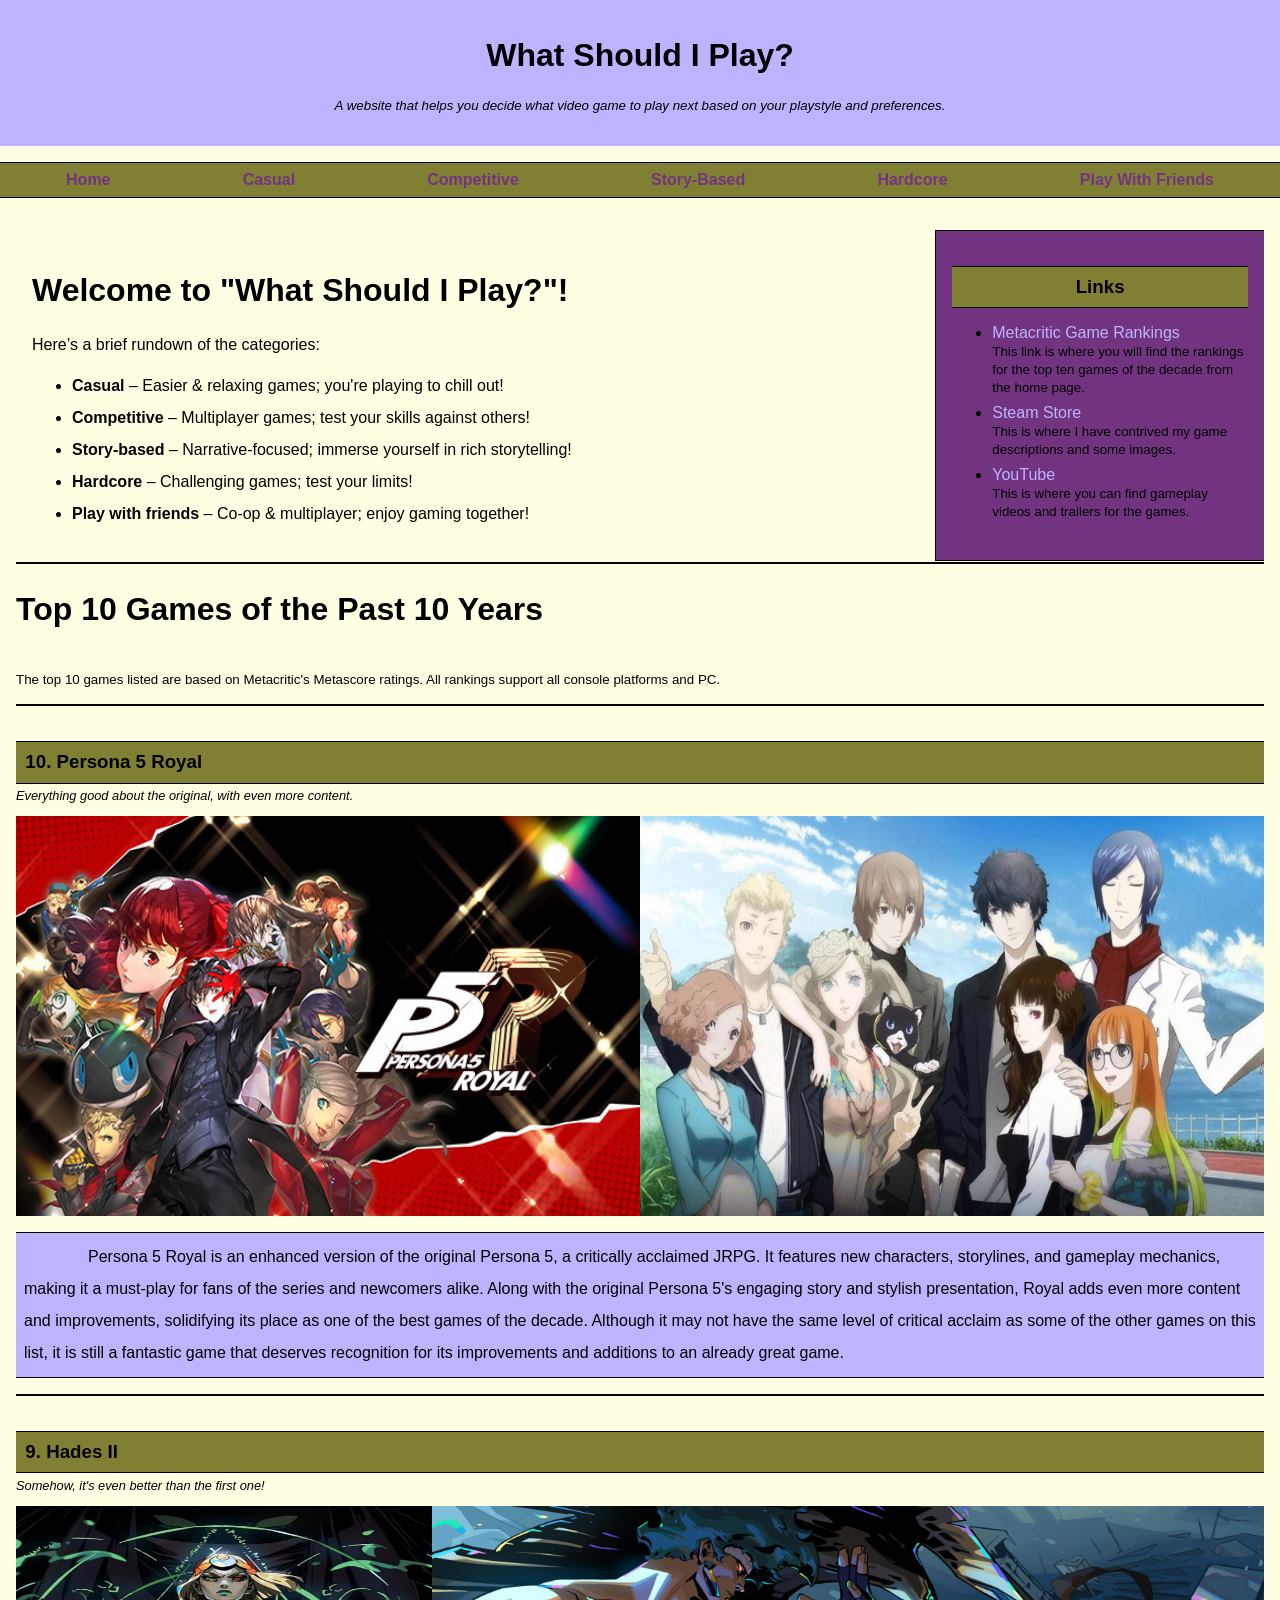
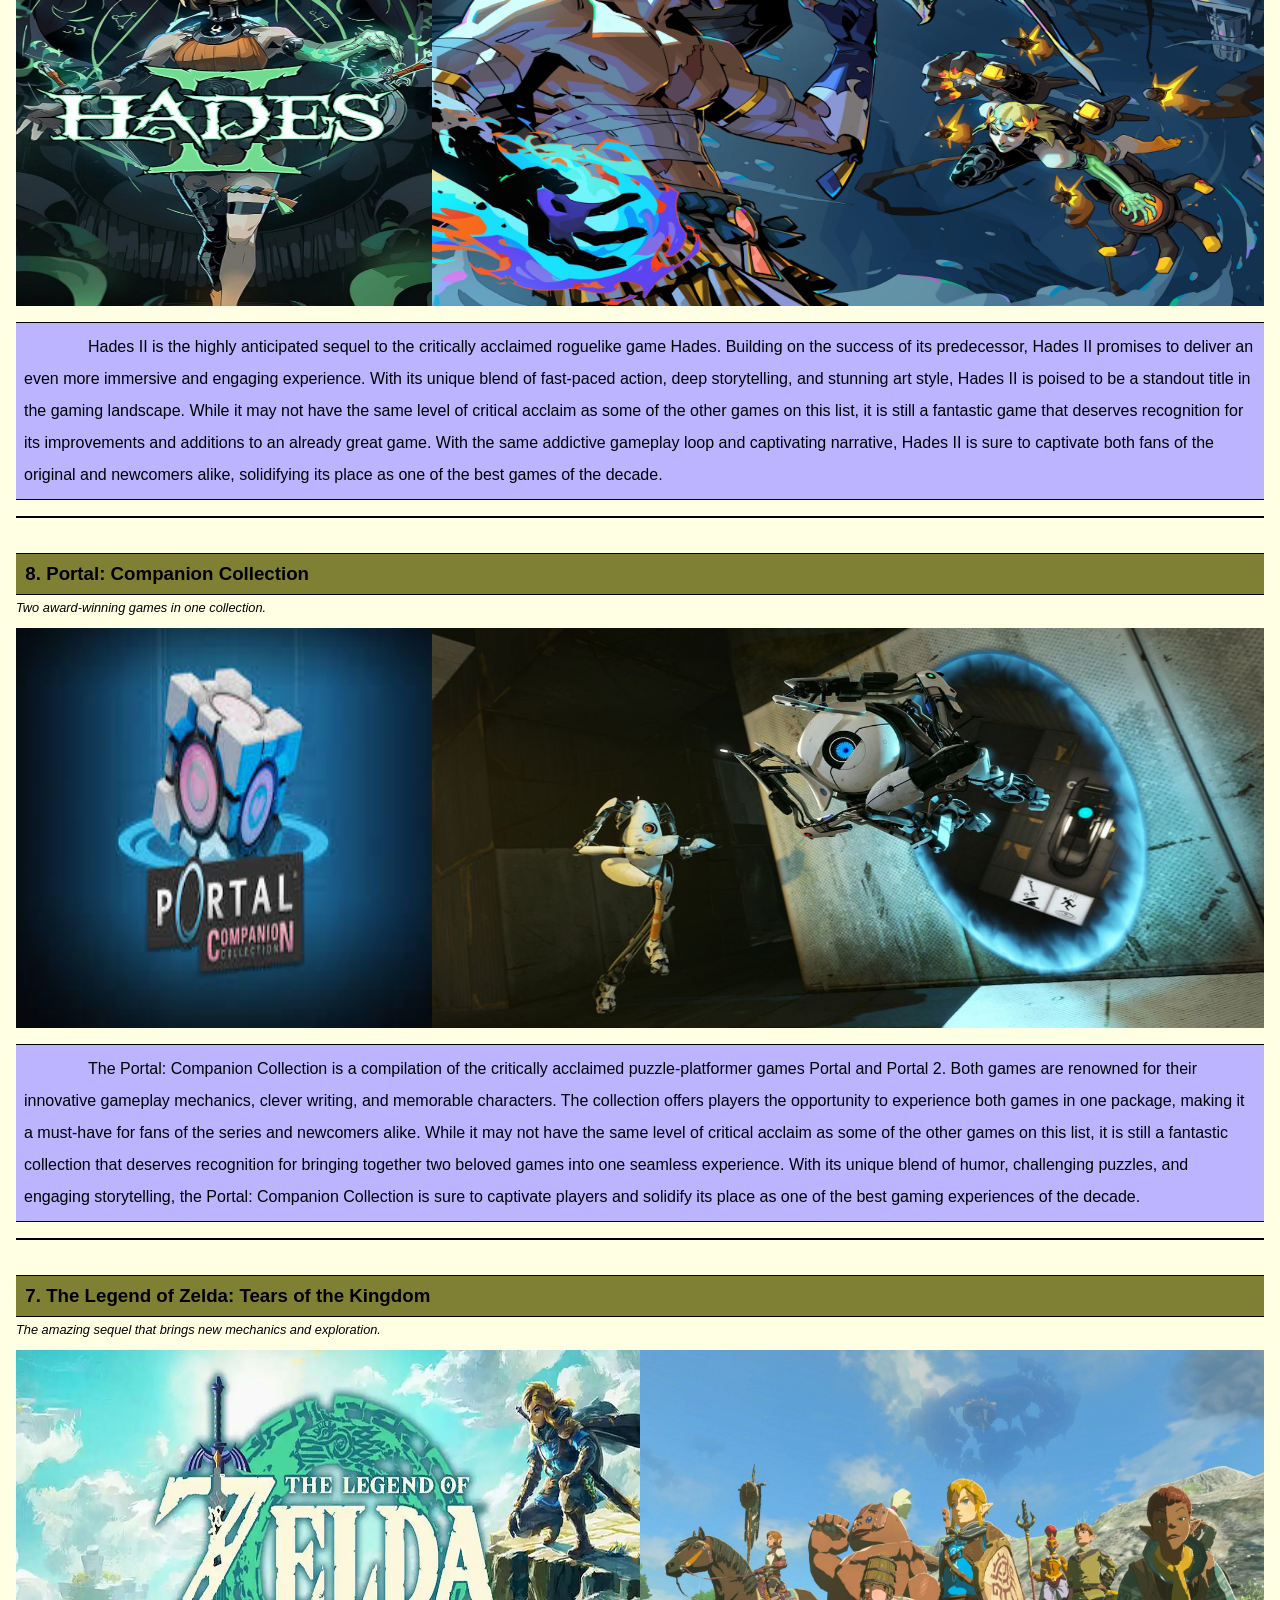
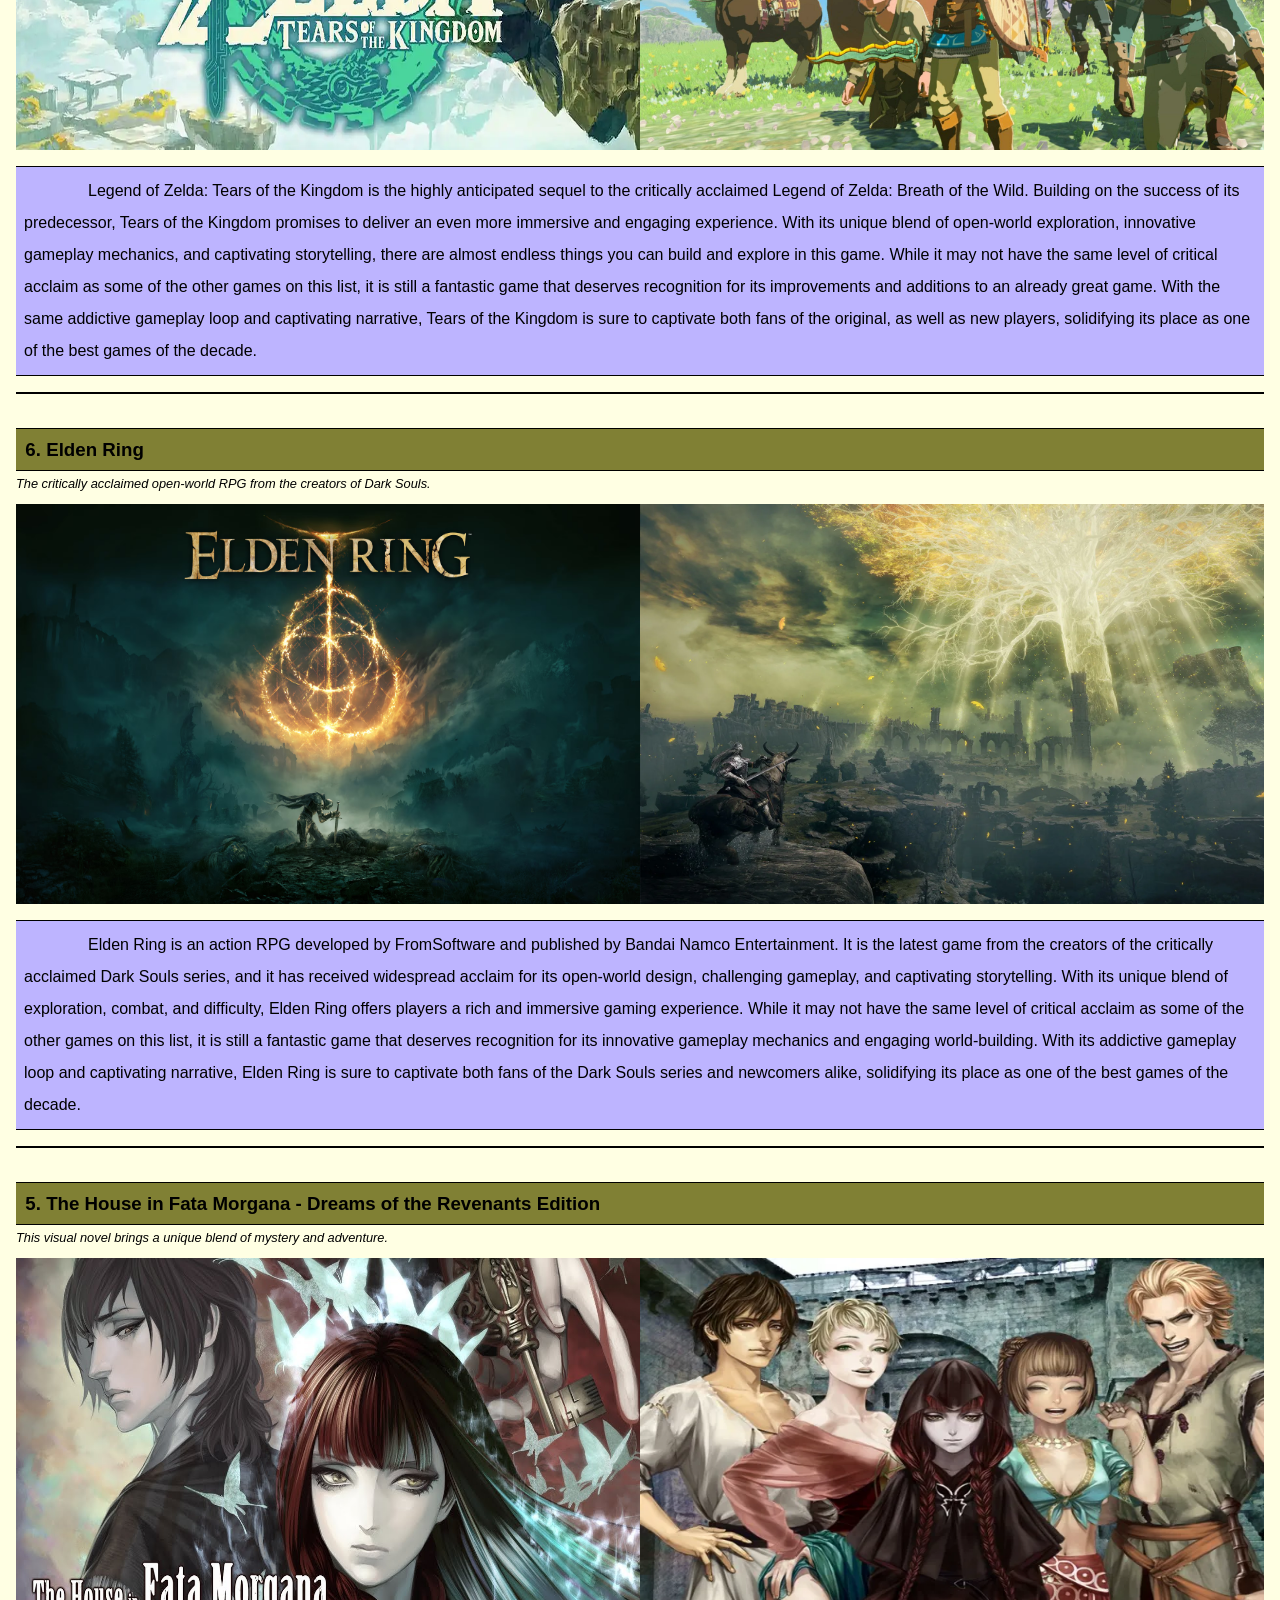
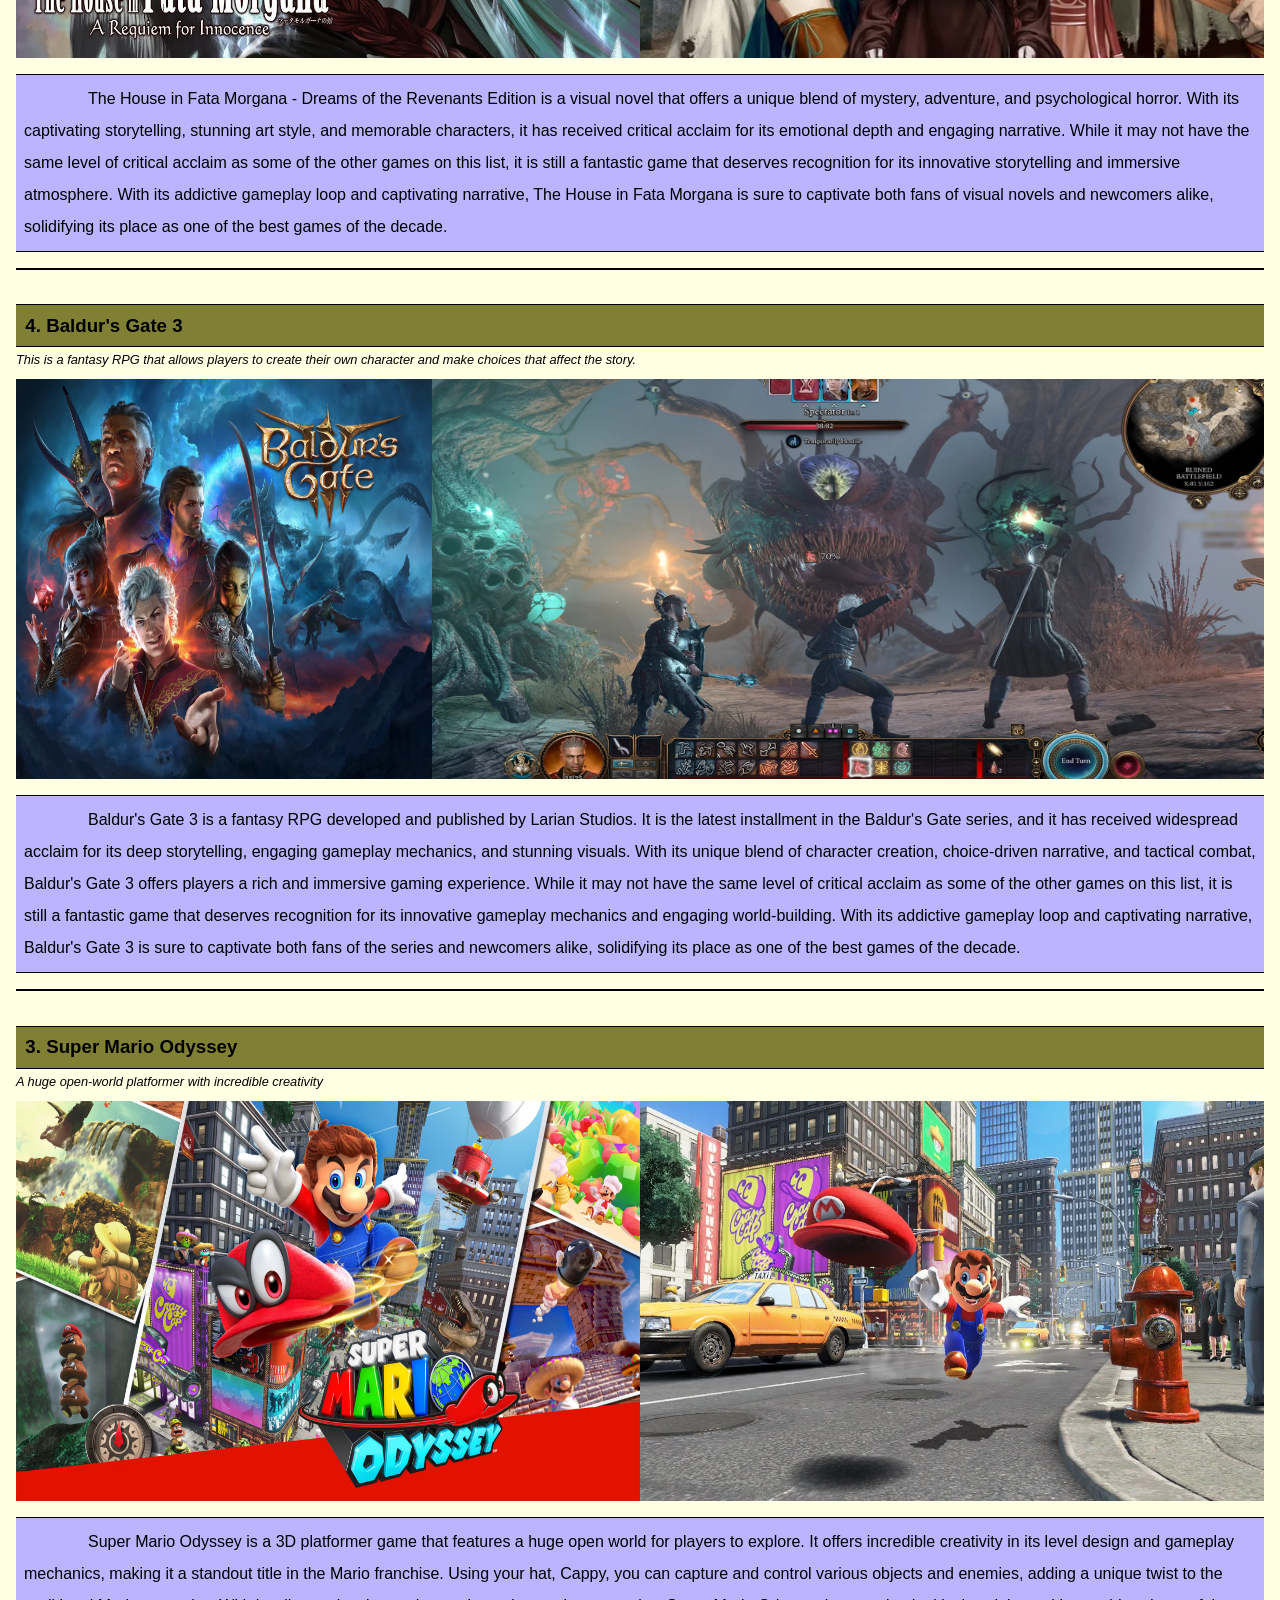
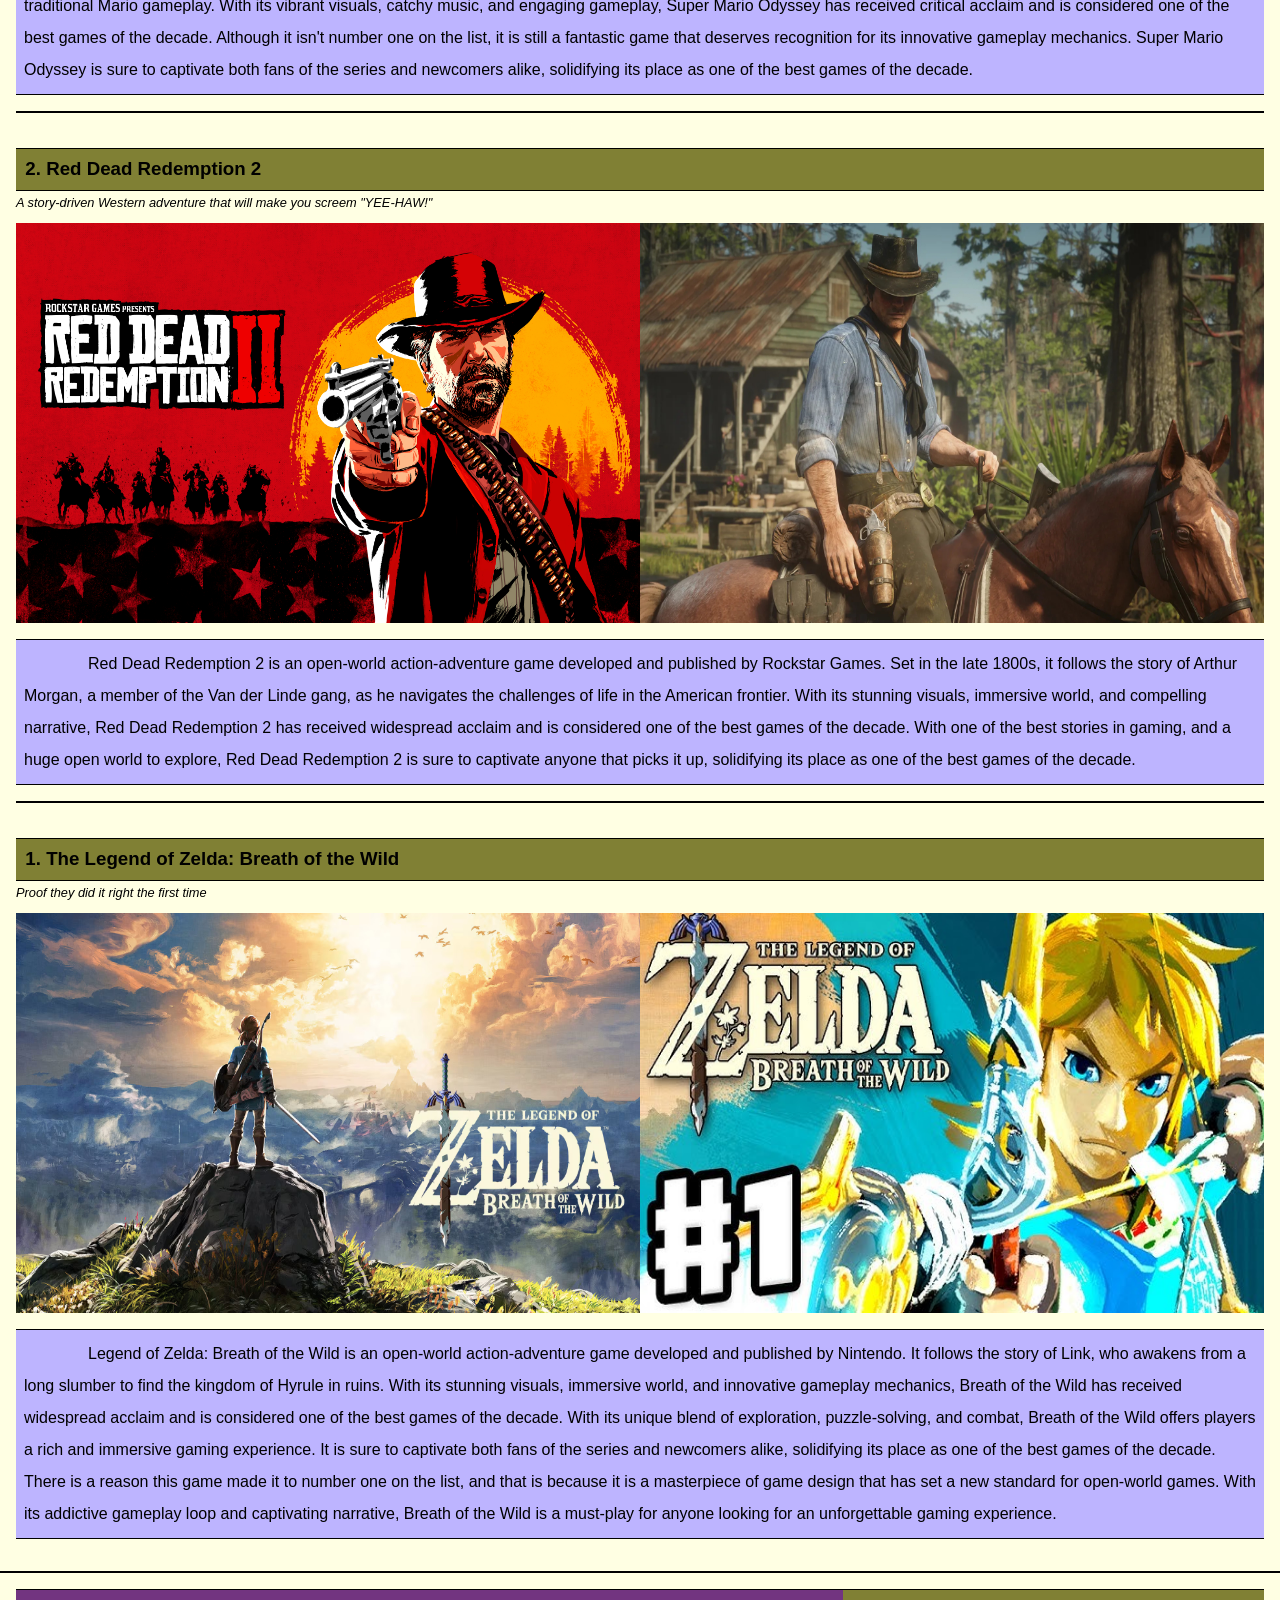
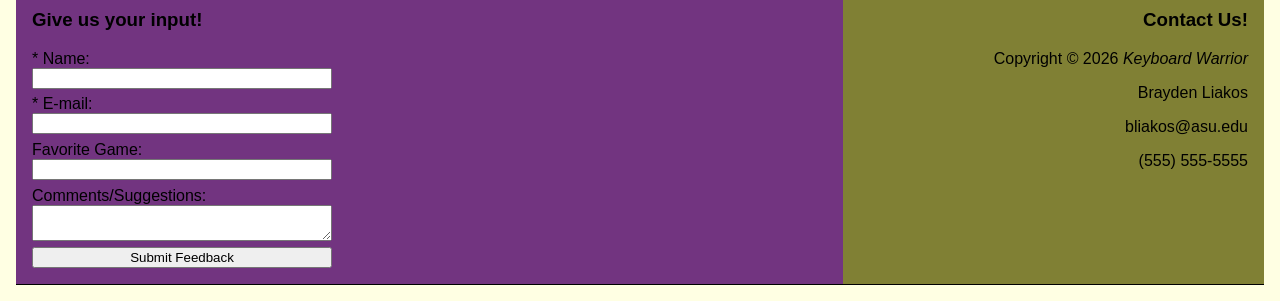
==== index.html @ 2f6b58e9 "hardcore page finished + sentence adjustments Co-authored-by: Copilot <copilot@github.com>" ====
<!doctype html>
<html lang="en">
  <head>
    <meta charset="UTF-8" />
    <title>What Should I Play?</title>
    <link rel="stylesheet" href="styles.css" />
  </head>

  <body>
    <header>
      <h1>What Should I Play?</h1>
      <p>
        <i
          ><small>
            A website that helps you decide what video game to play next based
            on your playstyle and preferences.
          </small></i
        >
      </p>
    </header>

    <nav>
      <ul>
        <li><a href="index.html">Home</a></li>
        <li><a href="casual.html">Casual</a></li>
        <li><a href="competitive.html">Competitive</a></li>
        <li><a href="story-based.html">Story-Based</a></li>
        <li><a href="hardcore.html">Hardcore</a></li>
        <li><a href="playwithfriends.html">Play With Friends</a></li>
      </ul>
    </nav>

    <div class="all">
      <div class="container">
        <!-- MAIN CONTENT -->
        <main>
          <div class="intro">
            <h2>Welcome to "What Should I Play?"!</h2>

            <p>Here’s a brief rundown of the categories:</p>

            <ul>
              <li>
                <strong>Casual</strong> – Easier & relaxing games; you're
                playing to chill out!
              </li>
              <li>
                <strong>Competitive</strong> – Multiplayer games; test your
                skills against others!
              </li>
              <li>
                <strong>Story-based</strong> – Narrative-focused; immerse
                yourself in rich storytelling!
              </li>
              <li>
                <strong>Hardcore</strong> – Challenging games; test your limits!
              </li>
              <li>
                <strong>Play with friends</strong> – Co-op & multiplayer; enjoy
                gaming together!
              </li>
            </ul>
          </div>
        </main>

        <!-- SIDEBAR -->
        <aside>
          <h3>Links</h3>
          <ul>
            <li>
              <a
                href="https://www.metacritic.com/browse/game/?releaseYearMin=2016&releaseYearMax=2026"
                >Metacritic Game Rankings</a
              >
            </li>
            <p>
              <small>
                This link is where you will find the rankings for the top ten
                games of the decade from the home page.
              </small>
            </p>
            <li><a href="https://store.steampowered.com">Steam Store</a></li>
            <p>
              <small>
                This is where I have contrived my game descriptions and some
                images.
              </small>
            </p>
            <li><a href="https://www.youtube.com">YouTube</a></li>
            <p>
              <small>
                This is where you can find gameplay videos and trailers for the
                games.
              </small>
            </p>
          </ul>
        </aside>
      </div>

      <div class="container2">
        <h2>Top 10 Games of the Past 10 Years</h2>
        <p>
          <small
            >The top 10 games listed are based on Metacritic's Metascore
            ratings. All rankings support all console platforms and PC.
          </small>
        </p>

        <div class="game-list">
          <div class="game-card">
            <h3>10. Persona 5 Royal</h3>
            <p class="caption">
              Everything good about the original, with even more content.
            </p>

            <div class="herocontainer">
              <div id="homehero10" class="hero"></div>
              <div id="homehero10-2" class="hero"></div>
            </div>

            <p class="description">
              Persona 5 Royal is an enhanced version of the original Persona 5,
              a critically acclaimed JRPG. It features new characters,
              storylines, and gameplay mechanics, making it a must-play for fans
              of the series and newcomers alike. Along with the original Persona
              5's engaging story and stylish presentation, Royal adds even more
              content and improvements, solidifying its place as one of the best
              games of the decade. Although it may not have the same level of
              critical acclaim as some of the other games on this list, it is
              still a fantastic game that deserves recognition for its
              improvements and additions to an already great game.
            </p>
          </div>

          <div class="game-card">
            <h3>9. Hades II</h3>
            <p class="caption">Somehow, it's even better than the first one!</p>

            <div class="herocontainer">
              <div id="homehero9" class="hero"></div>
              <div id="homehero9-2" class="hero"></div>
            </div>

            <p class="description">
              Hades II is the highly anticipated sequel to the critically
              acclaimed roguelike game Hades. Building on the success of its
              predecessor, Hades II promises to deliver an even more immersive
              and engaging experience. With its unique blend of fast-paced
              action, deep storytelling, and stunning art style, Hades II is
              poised to be a standout title in the gaming landscape. While it
              may not have the same level of critical acclaim as some of the
              other games on this list, it is still a fantastic game that
              deserves recognition for its improvements and additions to an
              already great game. With the same addictive gameplay loop and
              captivating narrative, Hades II is sure to captivate both fans of
              the original and newcomers alike, solidifying its place as one of
              the best games of the decade.
            </p>
          </div>

          <div class="game-card">
            <h3>8. Portal: Companion Collection</h3>
            <p class="caption">Two award-winning games in one collection.</p>

            <div class="herocontainer">
              <div id="homehero8" class="hero"></div>
              <div id="homehero8-2" class="hero"></div>
            </div>

            <p class="description">
              The Portal: Companion Collection is a compilation of the
              critically acclaimed puzzle-platformer games Portal and Portal 2.
              Both games are renowned for their innovative gameplay mechanics,
              clever writing, and memorable characters. The collection offers
              players the opportunity to experience both games in one package,
              making it a must-have for fans of the series and newcomers alike.
              While it may not have the same level of critical acclaim as some
              of the other games on this list, it is still a fantastic
              collection that deserves recognition for bringing together two
              beloved games into one seamless experience. With its unique blend
              of humor, challenging puzzles, and engaging storytelling, the
              Portal: Companion Collection is sure to captivate players and
              solidify its place as one of the best gaming experiences of the
              decade.
            </p>
          </div>

          <div class="game-card">
            <h3>7. The Legend of Zelda: Tears of the Kingdom</h3>
            <p class="caption">
              The amazing sequel that brings new mechanics and exploration.
            </p>

            <div class="herocontainer">
              <div id="homehero7" class="hero"></div>
              <div id="homehero7-2" class="hero"></div>
            </div>

            <p class="description">
              Legend of Zelda: Tears of the Kingdom is the highly anticipated
              sequel to the critically acclaimed Legend of Zelda: Breath of the
              Wild. Building on the success of its predecessor, Tears of the
              Kingdom promises to deliver an even more immersive and engaging
              experience. With its unique blend of open-world exploration,
              innovative gameplay mechanics, and captivating storytelling, there
              are almost endless things you can build and explore in this game.
              While it may not have the same level of critical acclaim as some
              of the other games on this list, it is still a fantastic game that
              deserves recognition for its improvements and additions to an
              already great game. With the same addictive gameplay loop and
              captivating narrative, Tears of the Kingdom is sure to captivate
              both fans of the original, as well as new players, solidifying its
              place as one of the best games of the decade.
            </p>
          </div>

          <div class="game-card">
            <h3>6. Elden Ring</h3>
            <p class="caption">
              The critically acclaimed open-world RPG from the creators of Dark
              Souls.
            </p>

            <div class="herocontainer">
              <div id="homehero6" class="hero"></div>
              <div id="homehero6-2" class="hero"></div>
            </div>

            <p class="description">
              Elden Ring is an action RPG developed by FromSoftware and
              published by Bandai Namco Entertainment. It is the latest game
              from the creators of the critically acclaimed Dark Souls series,
              and it has received widespread acclaim for its open-world design,
              challenging gameplay, and captivating storytelling. With its
              unique blend of exploration, combat, and difficulty, Elden Ring
              offers players a rich and immersive gaming experience. While it
              may not have the same level of critical acclaim as some of the
              other games on this list, it is still a fantastic game that
              deserves recognition for its innovative gameplay mechanics and
              engaging world-building. With its addictive gameplay loop and
              captivating narrative, Elden Ring is sure to captivate both fans
              of the Dark Souls series and newcomers alike, solidifying its
              place as one of the best games of the decade.
            </p>
          </div>

          <div class="game-card">
            <h3>
              5. The House in Fata Morgana - Dreams of the Revenants Edition
            </h3>
            <p class="caption">
              This visual novel brings a unique blend of mystery and adventure.
            </p>

            <div class="herocontainer">
              <div id="homehero5" class="hero"></div>
              <div id="homehero5-2" class="hero"></div>
            </div>

            <p class="description">
              The House in Fata Morgana - Dreams of the Revenants Edition is a
              visual novel that offers a unique blend of mystery, adventure, and
              psychological horror. With its captivating storytelling, stunning
              art style, and memorable characters, it has received critical
              acclaim for its emotional depth and engaging narrative. While it
              may not have the same level of critical acclaim as some of the
              other games on this list, it is still a fantastic game that
              deserves recognition for its innovative storytelling and immersive
              atmosphere. With its addictive gameplay loop and captivating
              narrative, The House in Fata Morgana is sure to captivate both
              fans of visual novels and newcomers alike, solidifying its place
              as one of the best games of the decade.
            </p>
          </div>

          <div class="game-card">
            <h3>4. Baldur's Gate 3</h3>
            <p class="caption">
              This is a fantasy RPG that allows players to create their own
              character and make choices that affect the story.
            </p>

            <div class="herocontainer">
              <div id="homehero4" class="hero"></div>
              <div id="homehero4-2" class="hero"></div>
            </div>

            <p class="description">
              Baldur's Gate 3 is a fantasy RPG developed and published by Larian
              Studios. It is the latest installment in the Baldur's Gate series,
              and it has received widespread acclaim for its deep storytelling,
              engaging gameplay mechanics, and stunning visuals. With its unique
              blend of character creation, choice-driven narrative, and tactical
              combat, Baldur's Gate 3 offers players a rich and immersive gaming
              experience. While it may not have the same level of critical
              acclaim as some of the other games on this list, it is still a
              fantastic game that deserves recognition for its innovative
              gameplay mechanics and engaging world-building. With its addictive
              gameplay loop and captivating narrative, Baldur's Gate 3 is sure
              to captivate both fans of the series and newcomers alike,
              solidifying its place as one of the best games of the decade.
            </p>
          </div>

          <div class="game-card">
            <h3>3. Super Mario Odyssey</h3>
            <p class="caption">
              A huge open-world platformer with incredible creativity
            </p>

            <div class="herocontainer">
              <div id="homehero3" class="hero"></div>
              <div id="homehero3-2" class="hero"></div>
            </div>

            <p class="description">
              Super Mario Odyssey is a 3D platformer game that features a huge
              open world for players to explore. It offers incredible creativity
              in its level design and gameplay mechanics, making it a standout
              title in the Mario franchise. Using your hat, Cappy, you can
              capture and control various objects and enemies, adding a unique
              twist to the traditional Mario gameplay. With its vibrant visuals,
              catchy music, and engaging gameplay, Super Mario Odyssey has
              received critical acclaim and is considered one of the best games
              of the decade. Although it isn't number one on the list, it is
              still a fantastic game that deserves recognition for its
              innovative gameplay mechanics. Super Mario Odyssey is sure to
              captivate both fans of the series and newcomers alike, solidifying
              its place as one of the best games of the decade.
            </p>
          </div>

          <div class="game-card">
            <h3>2. Red Dead Redemption 2</h3>
            <p class="caption">
              A story-driven Western adventure that will make you screem
              "YEE-HAW!"
            </p>

            <div class="herocontainer">
              <div id="homehero2" class="hero"></div>
              <div id="homehero2-2" class="hero"></div>
            </div>

            <p class="description">
              Red Dead Redemption 2 is an open-world action-adventure game
              developed and published by Rockstar Games. Set in the late 1800s,
              it follows the story of Arthur Morgan, a member of the Van der
              Linde gang, as he navigates the challenges of life in the American
              frontier. With its stunning visuals, immersive world, and
              compelling narrative, Red Dead Redemption 2 has received
              widespread acclaim and is considered one of the best games of the
              decade. With one of the best stories in gaming, and a huge open
              world to explore, Red Dead Redemption 2 is sure to captivate
              anyone that picks it up, solidifying its place as one of the best
              games of the decade.
            </p>
          </div>

          <div class="game-card">
            <h3>1. The Legend of Zelda: Breath of the Wild</h3>
            <p class="caption">Proof they did it right the first time</p>

            <div class="herocontainer">
              <div id="homehero1" class="hero"></div>
              <div id="homehero1-2" class="hero"></div>
            </div>

            <p class="description">
              Legend of Zelda: Breath of the Wild is an open-world
              action-adventure game developed and published by Nintendo. It
              follows the story of Link, who awakens from a long slumber to find
              the kingdom of Hyrule in ruins. With its stunning visuals,
              immersive world, and innovative gameplay mechanics, Breath of the
              Wild has received widespread acclaim and is considered one of the
              best games of the decade. With its unique blend of exploration,
              puzzle-solving, and combat, Breath of the Wild offers players a
              rich and immersive gaming experience. It is sure to captivate both
              fans of the series and newcomers alike, solidifying its place as
              one of the best games of the decade. There is a reason this game
              made it to number one on the list, and that is because it is a
              masterpiece of game design that has set a new standard for
              open-world games. With its addictive gameplay loop and captivating
              narrative, Breath of the Wild is a must-play for anyone looking
              for an unforgettable gaming experience.
            </p>
          </div>
        </div>
      </div>
    </div>

    <footer>
      <div class="footer-container">
        <!-- LEFT: FORM -->
        <div class="footer-form">
          <h3>Give us your input!</h3>

          <form>
            <label for="name">* Name:</label>
            <input type="text" id="name" required/>

            <label for="email">* E-mail:</label>
            <input type="email" id="email" required/>

            <label for="favorite">Favorite Game:</label>
            <input type="text" id="favorite" />

            <label for="comments">Comments/Suggestions:</label>
            <textarea id="comments"></textarea>

            <button type="submit">Submit Feedback</button>
          </form>
        </div>

        <!-- RIGHT: CONTACT -->
        <div class="footer-contact">
          <h3>Contact Us!</h3>
          <p>Copyright © 2026 <i>Keyboard Warrior</i></p>
          <p>Brayden Liakos</p>
          <p>bliakos@asu.edu</p>
          <p>(555) 555-5555</p>
        </div>
      </div>
    </footer>
  </body>
</html>
---- styles.css ----
body {
  font-family: Arial, sans-serif;
  margin: 0;
  background-color: #ffffe3;
}

/* HEADER */
header {
  padding: 1em;
  text-align: center;
  background-color: #bdb4ff;
}

.all {
  padding: 1em;
}

.all h3 {
  background-color: #808034;
  padding: 0.5em;
  margin-bottom: 0.25em;
  border-top: 1px solid black;
  border-bottom: 1px solid black;
}

h2 {
  font-size: 2em;
}

.casualintro p,
.compintro p,
.storyintro p,
.hardcoreintro p,
.friendintro p {
  line-height: 2;
  text-indent: 4em;
}

.intro ul {
  line-height: 2;
}

.description {
  background-color: #bdb4ff;
  padding: 0.5em;
  border-top: 1px solid black;
  border-bottom: 1px solid black;
  line-height: 2;
  text-indent: 4em;
}

.caption {
  font-style: italic;
  margin: 0;
  font-size: 0.8em;
  padding-bottom: 1em;
}

/* NAV BAR */
nav ul {
  display: flex;
  justify-content: space-around;
  list-style: none;
  padding: 0;
  border-top: 1px solid black;
  border-bottom: 1px solid black;
  background-color: #808034;
}

nav {
  font-weight: bold;
}

nav a {
  text-decoration: none;
}

nav li {
  padding: 0.5em;
}

nav a:link {
  color: #723480;
}

nav a:visited {
  color: #bdb4ff;
}

nav a:hover {
  color: #ffffe3;
}

/* MAIN LAYOUT */
.container {
  display: flex;
  align-items: flex-start;
}

.container2 {
  display: flex;
  flex-direction: column;
  border-top: 2px solid black;
}

/* MAIN CONTENT */
main {
  flex: 3;
  padding: 1em;
}

/* SIDEBAR */
aside {
  flex: 1;
  padding: 1em;
  border-left: 1px solid black;
  border-top: 1px solid black;
  border-bottom: 1px solid black;
  background-color: #723480;
}

aside h3 {
  text-align: center;
}

aside p {
  margin: 0;
  padding-bottom: 0.5em;
}

aside a {
  text-decoration: none;
}

aside a:link,
aside a:visited {
  color: #bdb4ff;
}

aside a:hover {
  color: #808034;
}

/* GAME CARD */
.game-card {
  border-top: 2px solid black;
  padding-top: 1em;
}

.media {
  background-color: #723480;
  height: 400px;
  border: 1px solid black;
  margin: 1em 0;
  display: flex;
  background-size: 100% 100%;
  background-repeat: no-repeat;
}

.herocontainer {
  display: flex;
}

#homehero1 {
  background-image: url(BotW.jpg);
  height: 400px;
  background-size: 100% 100%;
  flex: 1;
  background-repeat: no-repeat;
}

#homehero1-2 {
  background-image: url(BotW2.jpg);
  height: 400px;
  background-size: 100% 100%;
  flex: 1;
  background-repeat: no-repeat;
}

#homehero2 {
  background-image: url(rdr2.jpg);
  height: 400px;
  background-size: 100% 100%;
  flex: 1;
  background-repeat: no-repeat;
}

#homehero2-2 {
  background-image: url(rdr22.jpg);
  height: 400px;
  background-size: 100% 100%;
  flex: 1;
  background-repeat: no-repeat;
}

#homehero3 {
  background-image: url(odyssey.jpg);
  height: 400px;
  background-size: 100% 100%;
  flex: 1;
  background-repeat: no-repeat;
}

#homehero3-2 {
  background-image: url(odyssey2.jpg);
  height: 400px;
  background-size: 100% 100%;
  flex: 1;
  background-repeat: no-repeat;
}

#homehero4 {
  background-image: url(baldursgate.jpg);
  height: 400px;
  background-size: 100% 100%;
  flex: 1;
  background-repeat: no-repeat;
}

#homehero4-2 {
  background-image: url(baldursgate2.jpg);
  height: 400px;
  background-size: 100% 100%;
  flex: 2;
  background-repeat: no-repeat;
}

#homehero5 {
  background-image: url(fatamorgana.jpg);
  height: 400px;
  background-size: 100% 100%;
  flex: 1;
  background-repeat: no-repeat;
}

#homehero5-2 {
  background-image: url(fatamorgana2.jpg);
  height: 400px;
  background-size: 100% 100%;
  flex: 1;
  background-repeat: no-repeat;
}

#homehero6 {
  background-image: url(eldenring.jpg);
  height: 400px;
  background-size: 100% 100%;
  flex: 1;
  background-repeat: no-repeat;
}

#homehero6-2 {
  background-image: url(eldenring2.jpg);
  height: 400px;
  background-size: 100% 100%;
  flex: 1;
  background-repeat: no-repeat;
}

#homehero7 {
  background-image: url(tears.jpg);
  height: 400px;
  background-size: 100% 100%;
  flex: 1;
  background-repeat: no-repeat;
}

#homehero7-2 {
  background-image: url(tears2.jpg);
  height: 400px;
  background-size: 100% 100%;
  flex: 1;
  background-repeat: no-repeat;
}

#homehero8 {
  background-image: url(portal.jpg);
  height: 400px;
  background-size: 100% 100%;
  flex: 1;
  background-repeat: no-repeat;
}

#homehero8-2 {
  background-image: url(portal2.jpg);
  height: 400px;
  background-size: 100% 100%;
  flex: 2;
  background-repeat: no-repeat;
}

#homehero9 {
  background-image: url(hades2.jpg);
  height: 400px;
  background-size: 100% 100%;
  flex: 1;
  background-repeat: no-repeat;
}

#homehero9-2 {
  background-image: url(hades22.jpg);
  height: 400px;
  background-size: 100% 100%;
  flex: 2;
  background-repeat: no-repeat;
}

#homehero10 {
  background-image: url(p5r.jpg);
  height: 400px;
  background-size: 100% 100%;
  flex: 1;
  background-repeat: no-repeat;
}

#homehero10-2 {
  background-image: url(p5r2.jpg);
  height: 400px;
  background-size: 100% 100%;
  flex: 1;
  background-repeat: no-repeat;
}

#casualhero1 {
  background-image: url(minecraft.jpg);
  height: 400px;
  background-size: 100% 100%;
  flex: 1;
  background-repeat: no-repeat;
}

#casualhero2 {
  background-image: url(stardew.jpg);
  height: 400px;
  background-size: 100% 100%;
  flex: 1;
  background-repeat: no-repeat;
}

#casualhero2-2 {
  background-image: url(stardew2.jpg);
  height: 400px;
  background-size: 100% 100%;
  flex: 2;
  background-repeat: no-repeat;
}

#casualhero3 {
  background-image: url(animalcrossing.jpg);
  height: 400px;
  background-size: 100% 100%;
  flex: 2;
  background-repeat: no-repeat;
}

#casualhero3-2 {
  background-image: url(animalcrossing2.jpg);
  height: 400px;
  background-size: 100% 100%;
  flex: 1;
  background-repeat: no-repeat;
}

#casualhero4 {
  background-image: url(sims.jpg);
  height: 400px;
  background-size: 100% 100%;
  flex: 1;
  background-repeat: no-repeat;
}

#casualhero4-2 {
  background-image: url(sims2.jpg);
  height: 400px;
  background-size: 100% 100%;
  flex: 2;
  background-repeat: no-repeat;
}

#casualhero5 {
  background-image: url(slimerancher.jpg);
  height: 400px;
  background-size: 100% 100%;
  flex: 1;
  background-repeat: no-repeat;
}

#casualhero5-2 {
  background-image: url(slimerancher2.jpg);
  height: 400px;
  background-size: 100% 100%;
  flex: 2;
  background-repeat: no-repeat;
}

#casualhero6 {
  background-image: url(terraria.jpg);
  height: 400px;
  background-size: 100% 100%;
  flex: 1;
  background-repeat: no-repeat;
}

#casualhero6-2 {
  background-image: url(terraria2.jpg);
  height: 400px;
  background-size: 100% 100%;
  flex: 2;
  background-repeat: no-repeat;
}

#casualhero7 {
  background-image: url(dreamlight.jpg);
  height: 400px;
  background-size: 100% 100%;
  flex: 1;
  background-repeat: no-repeat;
}

#casualhero7-2 {
  background-image: url(dreamlight2.jpg);
  height: 400px;
  background-size: 100% 100%;
  flex: 2;
  background-repeat: no-repeat;
}

#casualhero8 {
  background-image: url(dave.jpg);
  height: 400px;
  background-size: 100% 100%;
  flex: 1;
  background-repeat: no-repeat;
}

#casualhero8-2 {
  background-image: url(dave2.jpg);
  height: 400px;
  background-size: 100% 100%;
  flex: 2;
  background-repeat: no-repeat;
}

#casualhero9 {
  background-image: url(bloons.jpg);
  height: 400px;
  background-size: 100% 100%;
  flex: 1;
  background-repeat: no-repeat;
}

#casualhero9-2 {
  background-image: url(bloons2.jpg);
  height: 400px;
  background-size: 100% 100%;
  flex: 2;
  background-repeat: no-repeat;
}

#casualhero10 {
  background-image: url(powerwash.jpg);
  height: 400px;
  background-size: 100% 100%;
  flex: 1;
  background-repeat: no-repeat;
}

#casualhero10-2 {
  background-image: url(powerwash2.jpg);
  height: 400px;
  background-size: 100% 100%;
  flex: 2;
  background-repeat: no-repeat;
}

#comphero1 {
  background-image: url(league.jpg);
  height: 400px;
  background-size: 100% 100%;
  flex: 1;
  background-repeat: no-repeat;
}

#comphero2 {
  background-image: url(cs2.jpg);
  height: 400px;
  background-size: 100% 100%;
  flex: 1;
  background-repeat: no-repeat;
}

#comphero2-2 {
  background-image: url(cs22.jpg);
  height: 400px;
  background-size: 100% 100%;
  flex: 1;
  background-repeat: no-repeat;
}

#comphero3 {
  background-image: url(val.jpg);
  height: 400px;
  background-size: 100% 100%;
  flex: 1;
  background-repeat: no-repeat;
}

#comphero3-2 {
  background-image: url(val2.jpg);
  height: 400px;
  background-size: 100% 100%;
  flex: 2;
  background-repeat: no-repeat;
}

#comphero4 {
  background-image: url(dota.jpg);
  height: 400px;
  background-size: 100% 100%;
  flex: 1;
  background-repeat: no-repeat;
}

#comphero4-2 {
  background-image: url(dota2.jpg);
  height: 400px;
  background-size: 100% 100%;
  flex: 2;
  background-repeat: no-repeat;
}

#comphero5 {
  background-image: url(smash.jpg);
  height: 400px;
  background-size: 100% 100%;
  flex: 1;
  background-repeat: no-repeat;
}

#comphero5-2 {
  background-image: url(smash2.jpg);
  height: 400px;
  background-size: 100% 100%;
  flex: 1;
  background-repeat: no-repeat;
}

#comphero6 {
  background-image: url(rocketleague.jpg);
  height: 400px;
  background-size: 100% 100%;
  flex: 1;
  background-repeat: no-repeat;
}

#comphero6-2 {
  background-image: url(rocketleague2.jpg);
  height: 400px;
  background-size: 100% 100%;
  flex: 2;
  background-repeat: no-repeat;
}

#comphero7 {
  background-image: url(apex.jpg);
  height: 400px;
  background-size: 100% 100%;
  flex: 1;
  background-repeat: no-repeat;
}

#comphero7-2 {
  background-image: url(apex2.jpg);
  height: 400px;
  background-size: 100% 100%;
  flex: 2;
  background-repeat: no-repeat;
}

#comphero8 {
  background-image: url(fortnite.jpg);
  height: 400px;
  background-size: 100% 100%;
  flex: 1;
  background-repeat: no-repeat;
}

#comphero8-2 {
  background-image: url(fortnite2.jpg);
  height: 400px;
  background-size: 100% 100%;
  flex: 2;
  background-repeat: no-repeat;
}

#comphero9 {
  background-image: url(streetfighter.jpg);
  height: 400px;
  background-size: 100% 100%;
  flex: 1;
  background-repeat: no-repeat;
}

#comphero9-2 {
  background-image: url(streetfighter2.jpg);
  height: 400px;
  background-size: 100% 100%;
  flex: 1;
  background-repeat: no-repeat;
}

#comphero10 {
  background-image: url(ow2.jpg);
  height: 400px;
  background-size: 100% 100%;
  flex: 1;
  background-repeat: no-repeat;
}

#comphero10-2 {
  background-image: url(ow22.jpg);
  height: 400px;
  background-size: 100% 100%;
  flex: 2;
  background-repeat: no-repeat;
}

#storyhero1 {
  background-image: url(lastofus.jpg);
  height: 400px;
  background-size: 100% 100%;
  flex: 1;
  background-repeat: no-repeat;
}

#storyhero2 {
  background-image: url(rdr2.jpg);
  height: 400px;
  background-size: 100% 100%;
  flex: 1;
  background-repeat: no-repeat;
}

#storyhero2-2 {
  background-image: url(rdr22.jpg);
  height: 400px;
  background-size: 100% 100%;
  flex: 2;
  background-repeat: no-repeat;
}

#storyhero3 {
  background-image: url(witcher.jpg);
  height: 400px;
  background-size: 100% 100%;
  flex: 1;
  background-repeat: no-repeat;
}

#storyhero3-2 {
  background-image: url(witcher2.jpg);
  height: 400px;
  background-size: 100% 100%;
  flex: 2;
  background-repeat: no-repeat;
}

#storyhero4 {
  background-image: url(gow.jpg);
  height: 400px;
  background-size: 100% 100%;
  flex: 1;
  background-repeat: no-repeat;
}

#storyhero4-2 {
  background-image: url(gow2.jpg);
  height: 400px;
  background-size: 100% 100%;
  flex: 2;
  background-repeat: no-repeat;
}

#storyhero5 {
  background-image: url(clairobscur.jpg);
  height: 400px;
  background-size: 100% 100%;
  flex: 1;
  background-repeat: no-repeat;
}

#storyhero5-2 {
  background-image: url(clairobscur2.jpg);
  height: 400px;
  background-size: 100% 100%;
  flex: 2;
  background-repeat: no-repeat;
}

#storyhero6 {
  background-image: url(baldursgate.jpg);
  height: 400px;
  background-size: 100% 100%;
  flex: 1;
  background-repeat: no-repeat;
}

#storyhero6-2 {
  background-image: url(bg32.jpg);
  height: 400px;
  background-size: 100% 100%;
  flex: 2;
  background-repeat: no-repeat;
}

#storyhero7 {
  background-image: url(masseffect.jpg);
  height: 400px;
  background-size: 100% 100%;
  flex: 1;
  background-repeat: no-repeat;
}

#storyhero7-2 {
  background-image: url(masseffect2.jpg);
  height: 400px;
  background-size: 100% 100%;
  flex: 2;
  background-repeat: no-repeat;
}

#storyhero8 {
  background-image: url(cyberpunk.jpg);
  height: 400px;
  background-size: 100% 100%;
  flex: 1;
  background-repeat: no-repeat;
}

#storyhero8-2 {
  background-image: url(cyberpunk2.jpg);
  height: 400px;
  background-size: 100% 100%;
  flex: 2;
  background-repeat: no-repeat;
}

#storyhero9 {
  background-image: url(skyrim.jpg);
  height: 400px;
  background-size: 100% 100%;
  flex: 1;
  background-repeat: no-repeat;
}

#storyhero9-2 {
  background-image: url(skyrim2.jpg);
  height: 400px;
  background-size: 100% 100%;
  flex: 2;
  background-repeat: no-repeat;
}

#storyhero10 {
  background-image: url(gta5.jpg);
  height: 400px;
  background-size: 100% 100%;
  flex: 1;
  background-repeat: no-repeat;
}

#storyhero10-2 {
  background-image: url(gta52.jpg);
  height: 400px;
  background-size: 100% 100%;
  flex: 2;
  background-repeat: no-repeat;
}

#hardcorehero1 {
  background-image: url(sekiro.jpg);
  height: 400px;
  background-size: 100% 100%;
  flex: 1;
  background-repeat: no-repeat;
}

#hardcorehero2 {
  background-image: url(battletoads.jpg);
  height: 400px;
  background-size: 100% 100%;
  flex: 1;
  background-repeat: no-repeat;
}

#hardcorehero2-2 {
  background-image: url(battletoads2.jpg);
  height: 400px;
  background-size: 100% 100%;
  flex: 2;
  background-repeat: no-repeat;
}

#hardcorehero3 {
  background-image: url(darksouls.jpg);
  height: 400px;
  background-size: 100% 100%;
  flex: 2;
  background-repeat: no-repeat;
}

#hardcorehero3-2 {
  background-image: url(darksouls2.jpg);
  height: 400px;
  background-size: 100% 100%;
  flex: 1;
  background-repeat: no-repeat;
}

#hardcorehero4 {
  background-image: url(celeste.jpg);
  height: 400px;
  background-size: 100% 100%;
  flex: 1;
  background-repeat: no-repeat;
}

#hardcorehero4-2 {
  background-image: url(celeste2.jpg);
  height: 400px;
  background-size: 100% 100%;
  flex: 2;
  background-repeat: no-repeat;
}

#hardcorehero5 {
  background-image: url(bloodborne.jpg);
  height: 400px;
  background-size: 100% 100%;
  flex: 1;
  background-repeat: no-repeat;
}

#hardcorehero5-2 {
  background-image: url(bloodborne2.jpg);
  height: 400px;
  background-size: 100% 100%;
  flex: 2;
  background-repeat: no-repeat;
}

#hardcorehero6 {
  background-image: url(eldenring.jpg);
  height: 400px;
  background-size: 100% 100%;
  flex: 1;
  background-repeat: no-repeat;
}

#hardcorehero6-2 {
  background-image: url(eldenring2.jpg);
  height: 400px;
  background-size: 100% 100%;
  flex: 2;
  background-repeat: no-repeat;
}

#hardcorehero7 {
  background-image: url(meatboy.jpg);
  height: 400px;
  background-size: 100% 100%;
  flex: 1;
  background-repeat: no-repeat;
}

#hardcorehero7-2 {
  background-image: url(meatboy2.jpg);
  height: 400px;
  background-size: 100% 100%;
  flex: 2;
  background-repeat: no-repeat;
}

#hardcorehero8 {
  background-image: url(cuphead.jpg);
  height: 400px;
  background-size: 100% 100%;
  flex: 2;
  background-repeat: no-repeat;
}

#hardcorehero8-2 {
  background-image: url(cuphead2.jpg);
  height: 400px;
  background-size: 100% 100%;
  flex: 1;
  background-repeat: no-repeat;
}

#hardcorehero9 {
  background-image: url(returnal.jpg);
  height: 400px;
  background-size: 100% 100%;
  flex: 1;
  background-repeat: no-repeat;
}

#hardcorehero9-2 {
  background-image: url(returnal2.jpg);
  height: 400px;
  background-size: 100% 100%;
  flex: 2;
  background-repeat: no-repeat;
}

#hardcorehero10 {
  background-image: url(hollowknight.jpg);
  height: 400px;
  background-size: 100% 100%;
  flex: 1;
  background-repeat: no-repeat;
}

#hardcorehero10-2 {
  background-image: url(hollowknight2.jpg);
  height: 400px;
  background-size: 100% 100%;
  flex: 2;
  background-repeat: no-repeat;
}

#friendhero1 {
  background-image: url();
  height: 400px;
  background-size: 100% 100%;
  flex: 1;
  background-repeat: no-repeat;
}

#friendhero2 {
  background-image: url();
  height: 400px;
  background-size: 100% 100%;
  flex: 1;
  background-repeat: no-repeat;
}

#friendhero2-2 {
  background-image: url();
  height: 400px;
  background-size: 100% 100%;
  flex: 2;
  background-repeat: no-repeat;
}

#friendhero3 {
  background-image: url();
  height: 400px;
  background-size: 100% 100%;
  flex: 1;
  background-repeat: no-repeat;
}

#friendhero3-2 {
  background-image: url();
  height: 400px;
  background-size: 100% 100%;
  flex: 2;
  background-repeat: no-repeat;
}

#friendhero4 {
  background-image: url();
  height: 400px;
  background-size: 100% 100%;
  flex: 1;
  background-repeat: no-repeat;
}

#friendhero4-2 {
  background-image: url();
  height: 400px;
  background-size: 100% 100%;
  flex: 2;
  background-repeat: no-repeat;
}

#friendhero5 {
  background-image: url();
  height: 400px;
  background-size: 100% 100%;
  flex: 1;
  background-repeat: no-repeat;
}

#friendhero5-2 {
  background-image: url();
  height: 400px;
  background-size: 100% 100%;
  flex: 2;
  background-repeat: no-repeat;
}

#friendhero6 {
  background-image: url();
  height: 400px;
  background-size: 100% 100%;
  flex: 1;
  background-repeat: no-repeat;
}

#friendhero6-2 {
  background-image: url();
  height: 400px;
  background-size: 100% 100%;
  flex: 2;
  background-repeat: no-repeat;
}

#friendhero7 {
  background-image: url();
  height: 400px;
  background-size: 100% 100%;
  flex: 1;
  background-repeat: no-repeat;
}

#friendhero7-2 {
  background-image: url();
  height: 400px;
  background-size: 100% 100%;
  flex: 2;
  background-repeat: no-repeat;
}

#friendhero8 {
  background-image: url();
  height: 400px;
  background-size: 100% 100%;
  flex: 1;
  background-repeat: no-repeat;
}

#friendhero8-2 {
  background-image: url();
  height: 400px;
  background-size: 100% 100%;
  flex: 2;
  background-repeat: no-repeat;
}

#friendhero9 {
  background-image: url();
  height: 400px;
  background-size: 100% 100%;
  flex: 1;
  background-repeat: no-repeat;
}

#friendhero9-2 {
  background-image: url();
  height: 400px;
  background-size: 100% 100%;
  flex: 2;
  background-repeat: no-repeat;
}

#friendhero10 {
  background-image: url();
  height: 400px;
  background-size: 100% 100%;
  flex: 1;
  background-repeat: no-repeat;
}

#friendhero10-2 {
  background-image: url();
  height: 400px;
  background-size: 100% 100%;
  flex: 2;
  background-repeat: no-repeat;
}

/* FORM */
.feedback {
  border-top: 2px solid black;
  padding: 1em;
}

form {
  display: flex;
  flex-direction: column;
  max-width: 400px;
}

input,
textarea {
  margin-bottom: 0.5em;
}

/* FOOTER */
footer {
  border-top: 2px solid black;
  padding: 1em;
}

/* side-by-side layout */
.footer-container {
  display: flex;
  justify-content: space-between;
  gap: 0;
  border-top: 1px solid black;
  border-bottom: 1px solid black;
}

/* form side */
.footer-form {
  flex: 2;
  background-color: #723480;
  padding-left: 1em;
  padding-bottom: 1em;
}

.footer-form form {
  display: flex;
  flex-direction: column;
  max-width: 300px;
}

/* contact side */
.footer-contact {
  flex: 1;
  text-align: right;
  background-color: #808034;
  padding-right: 1em;
}

/* spacing */
input,
textarea {
  margin-bottom: 0.5em;
}
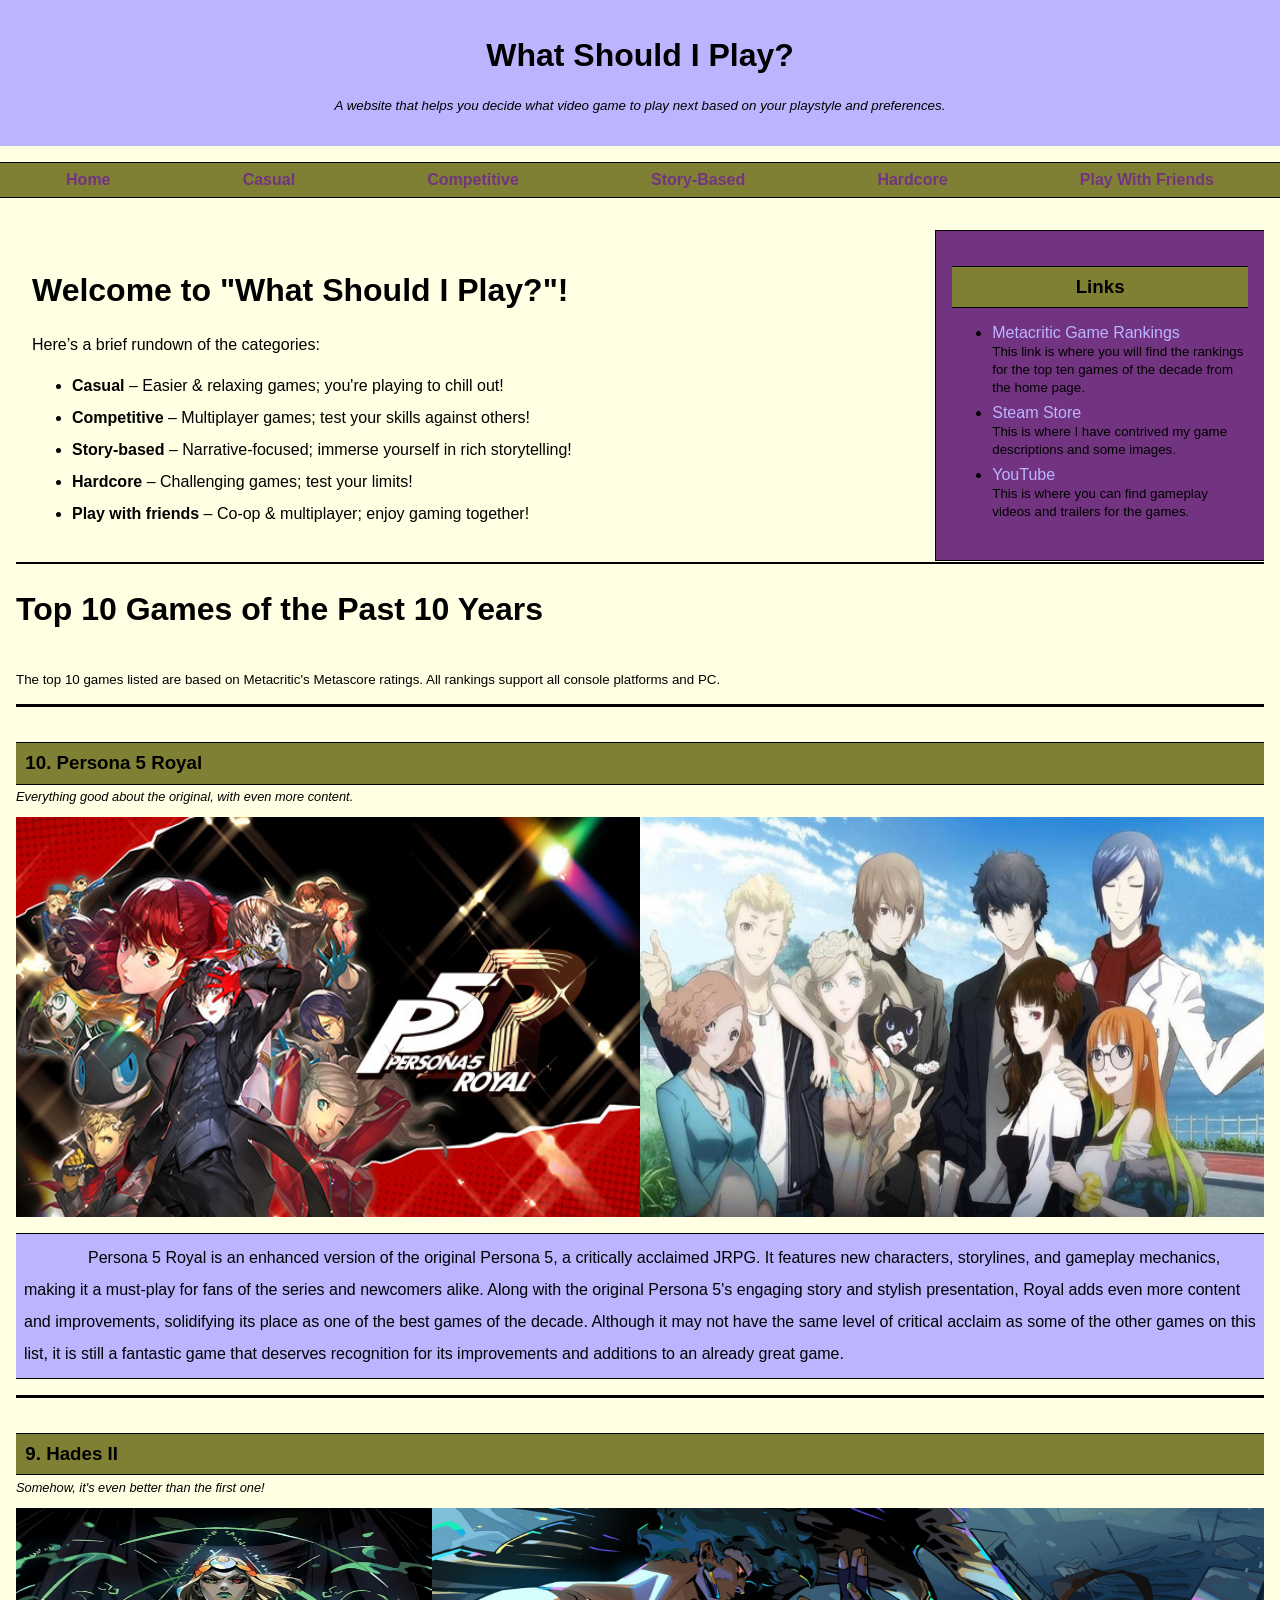
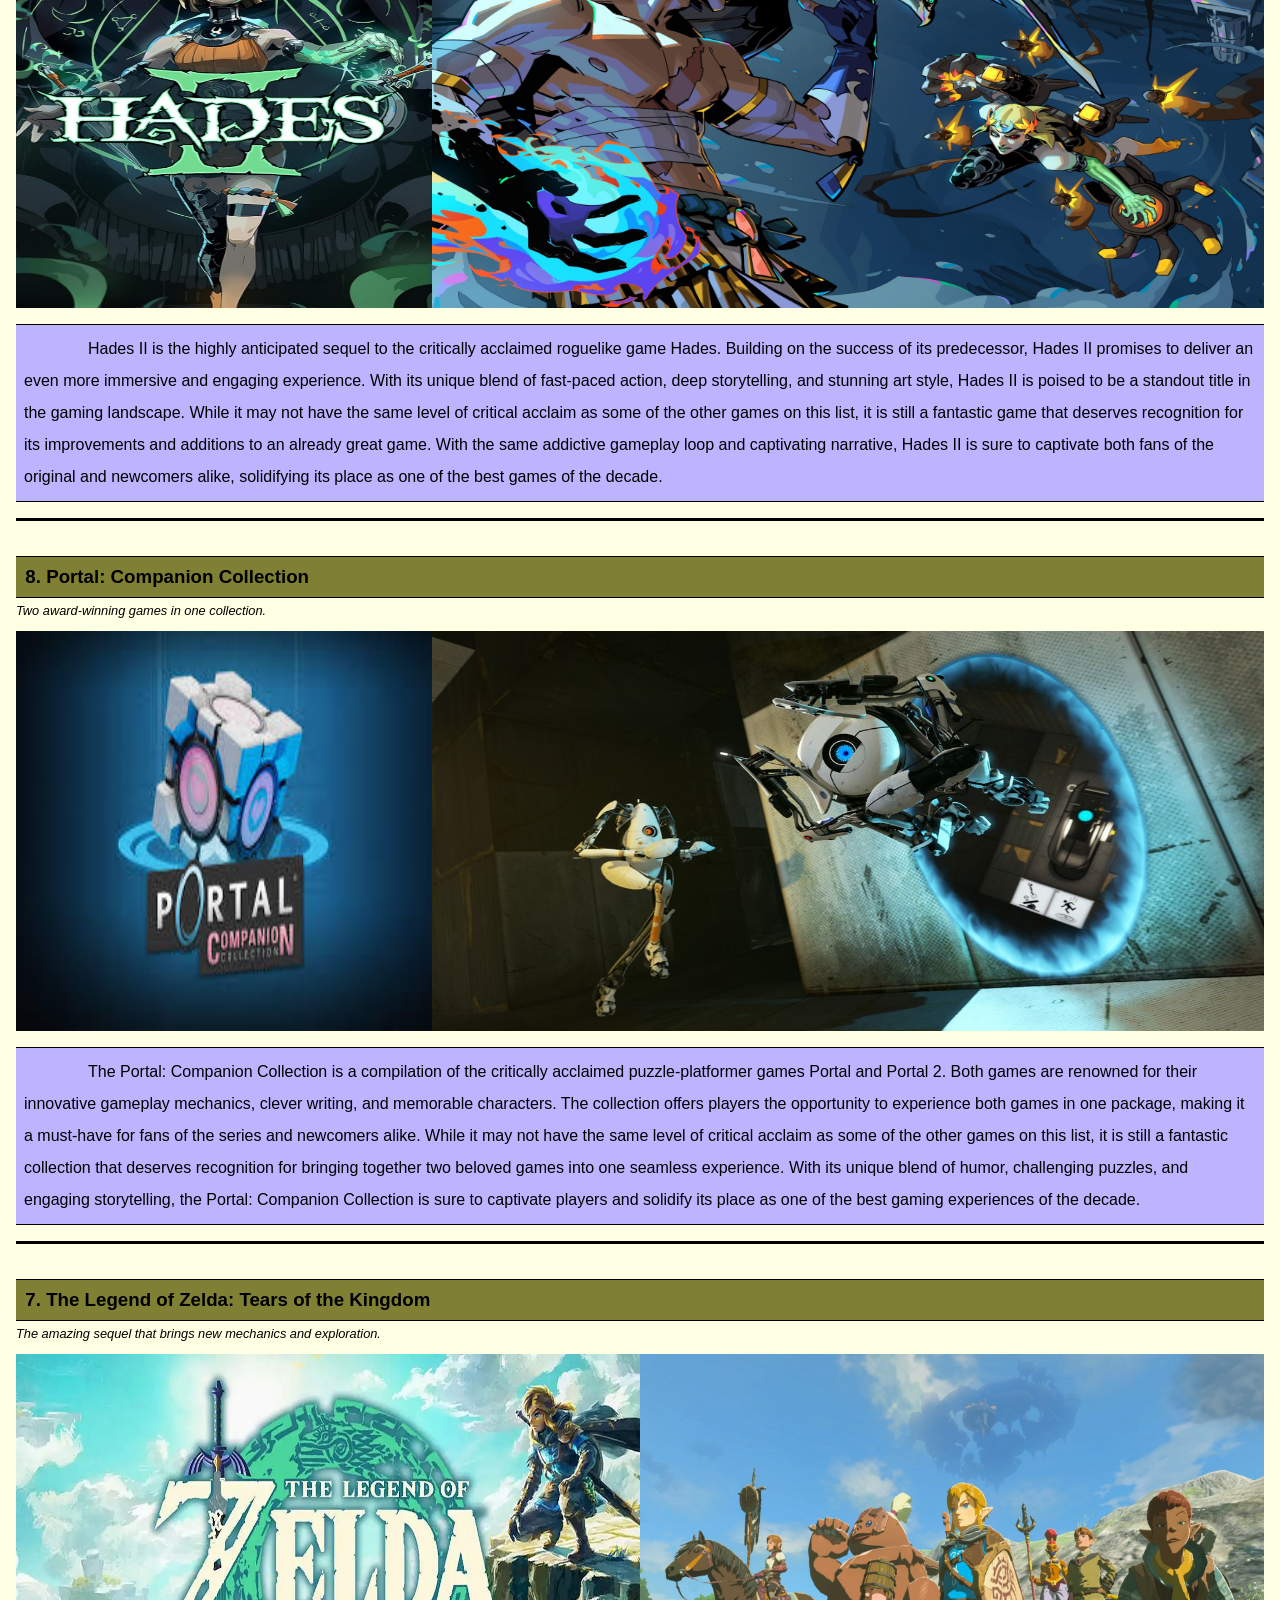
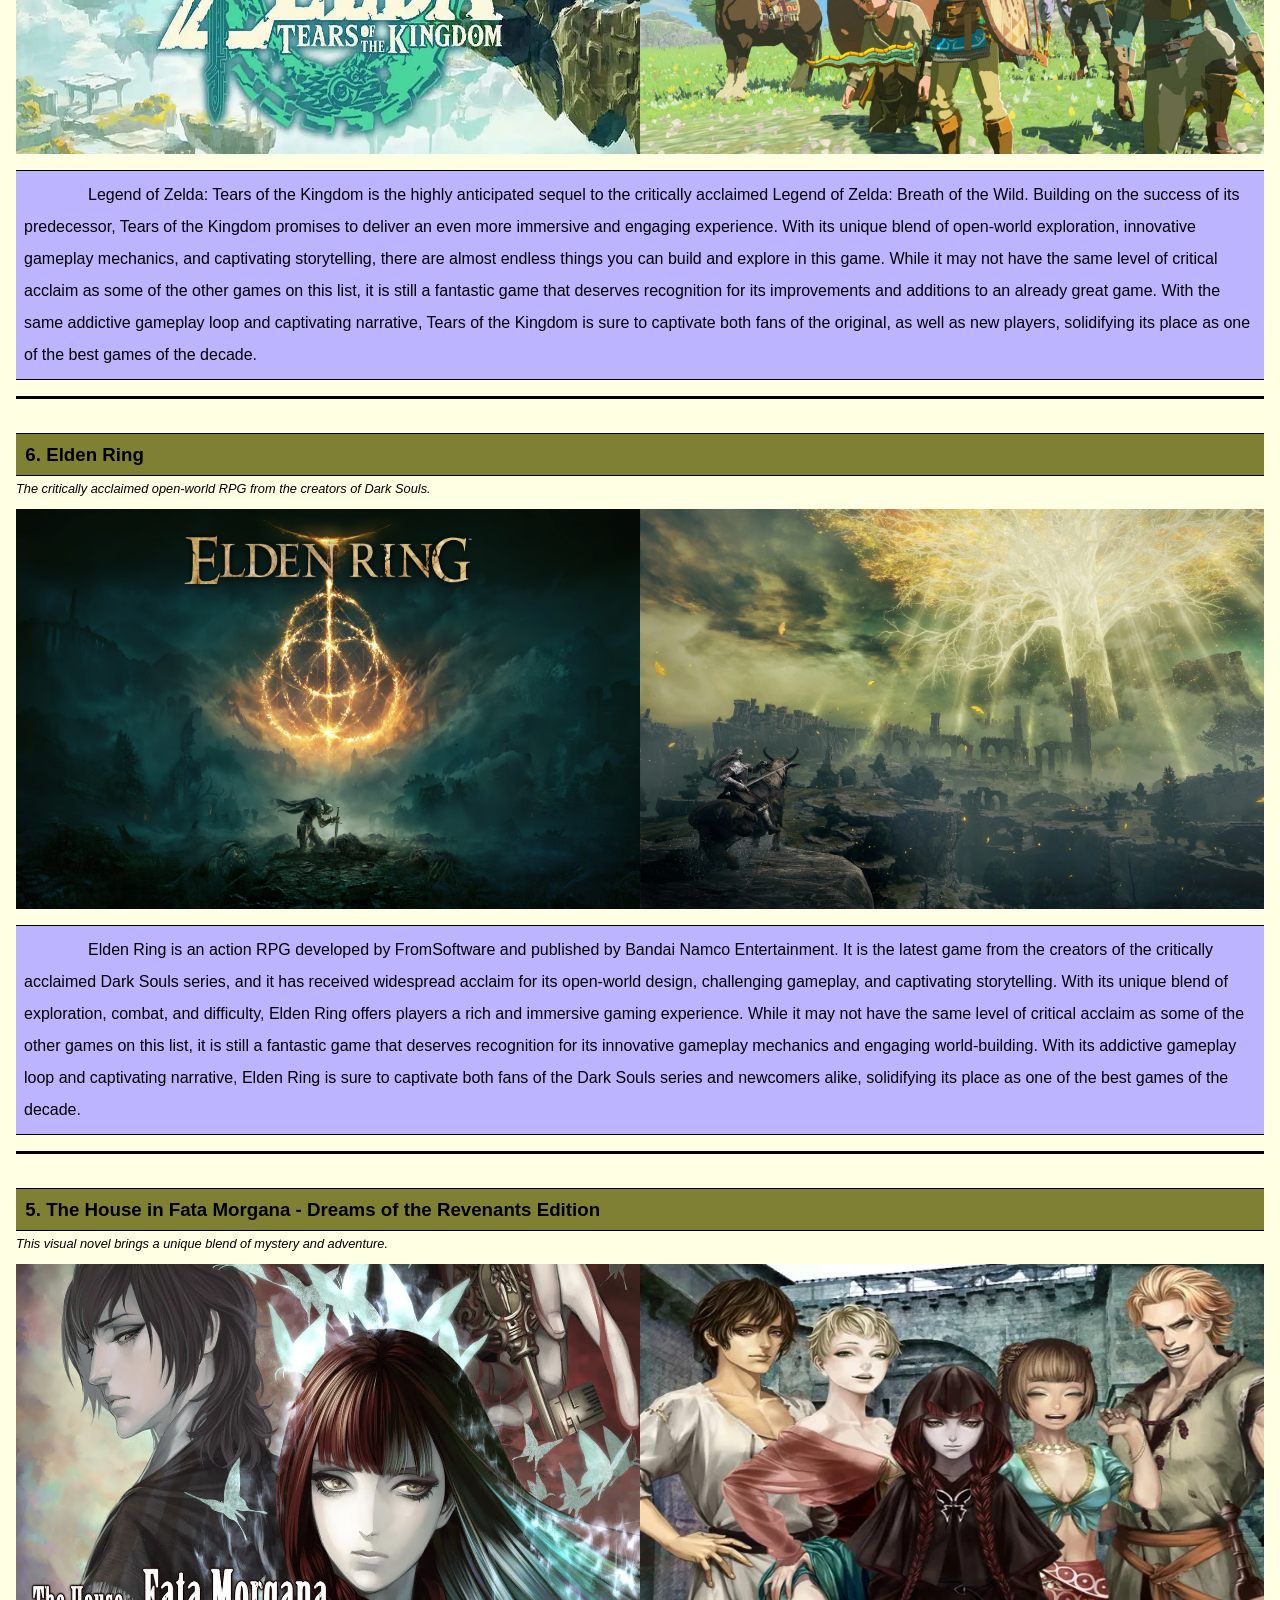
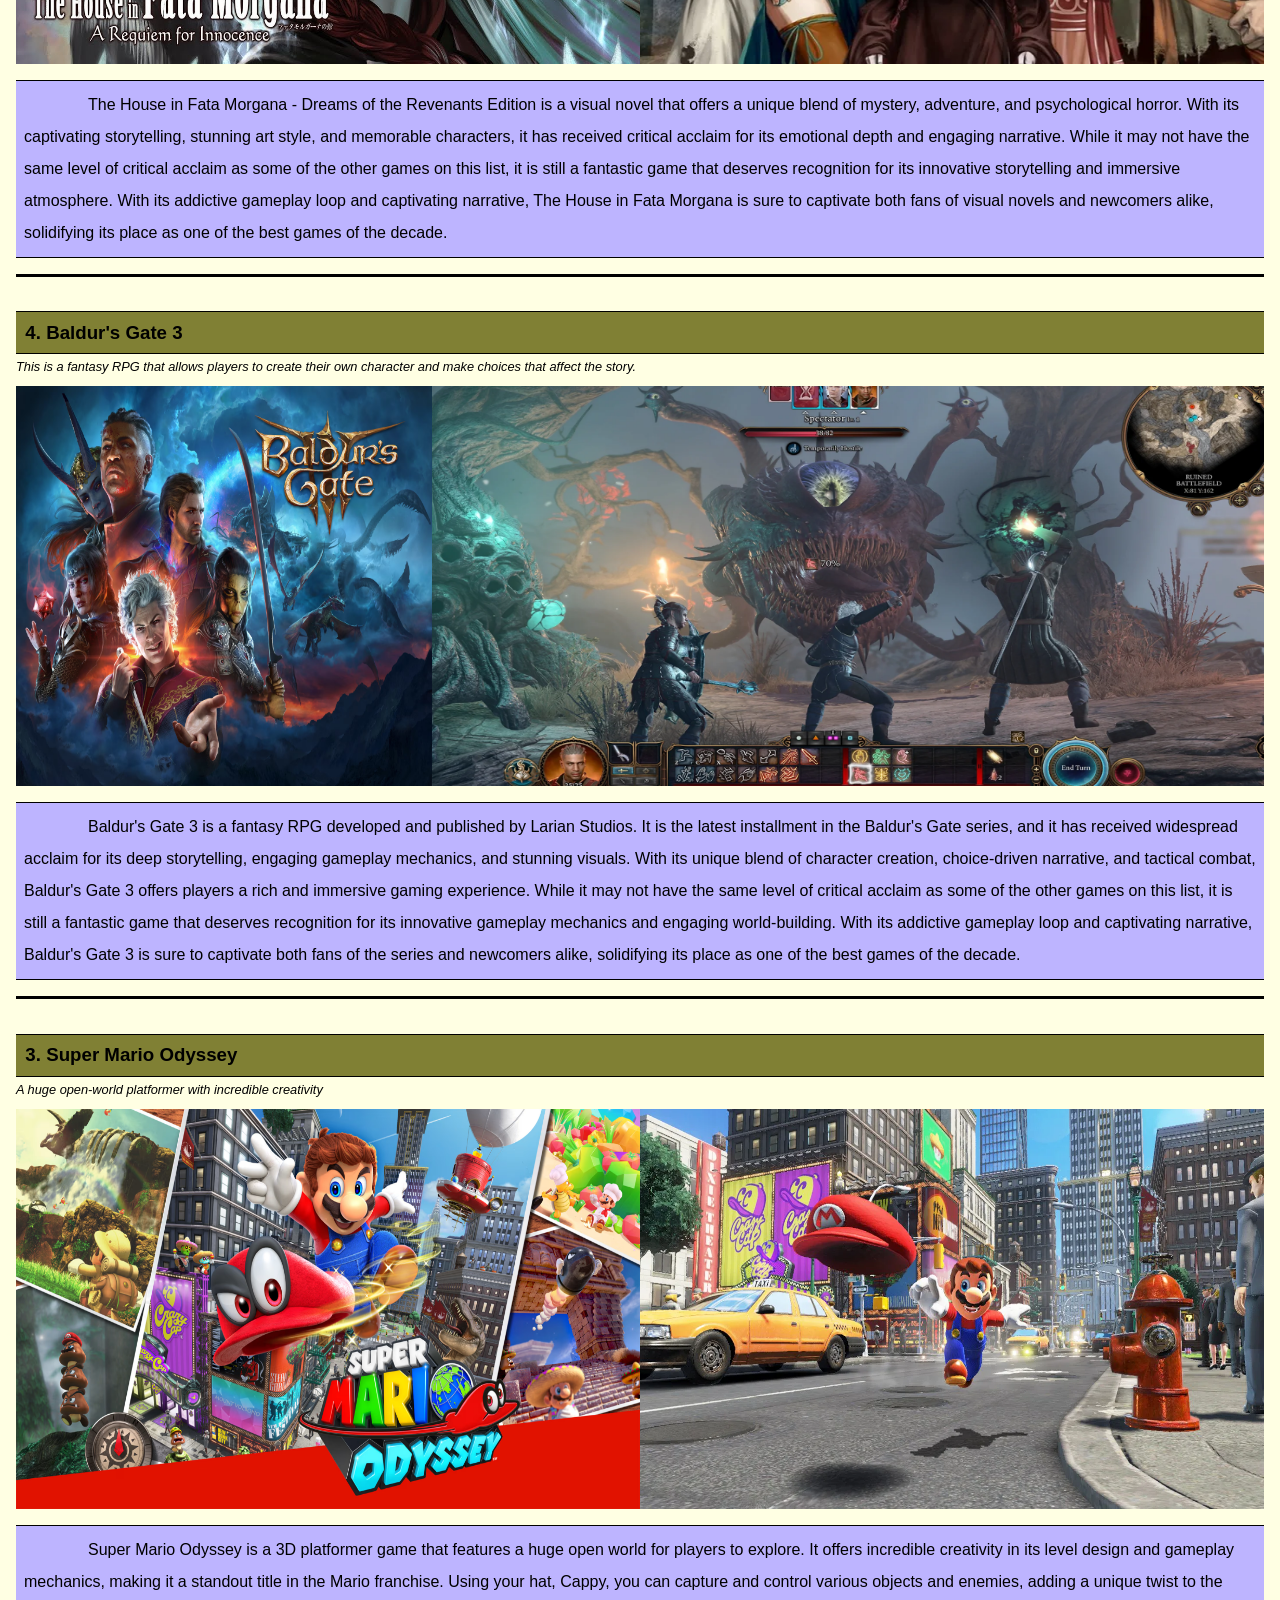
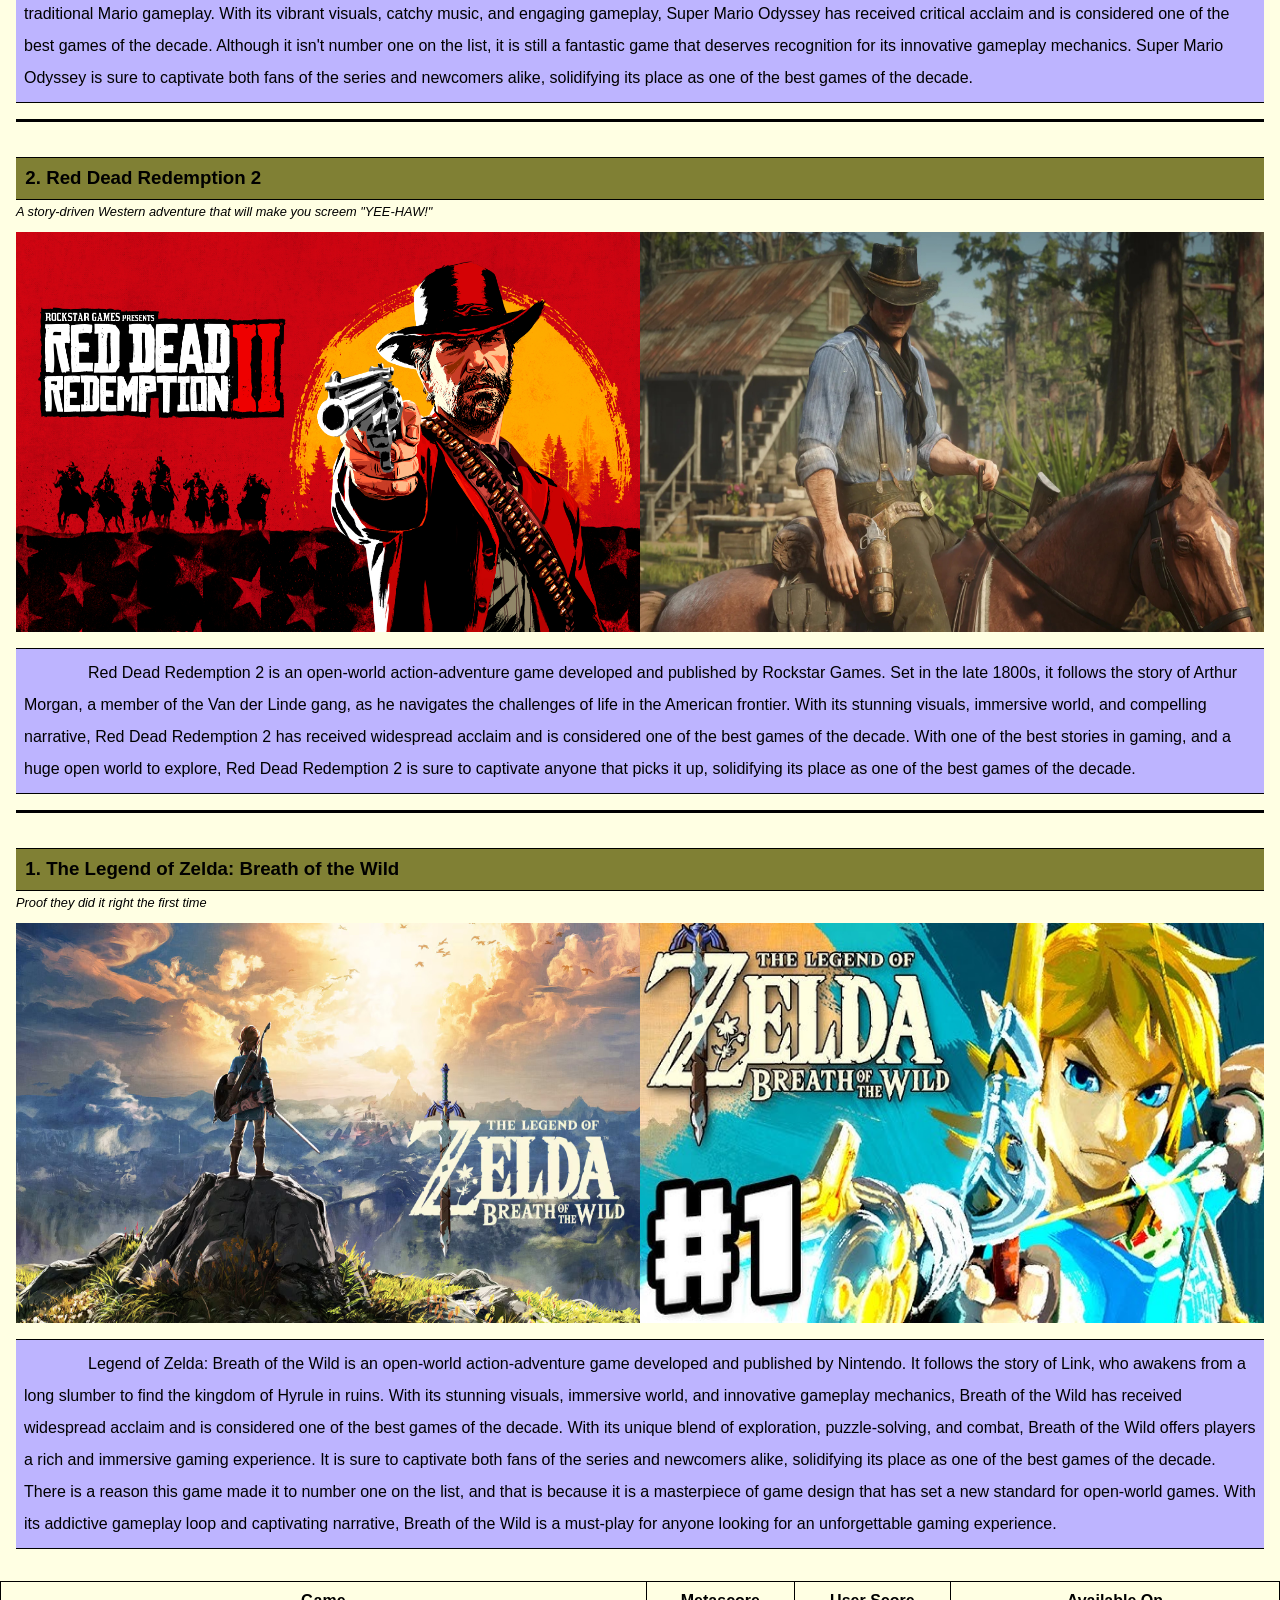
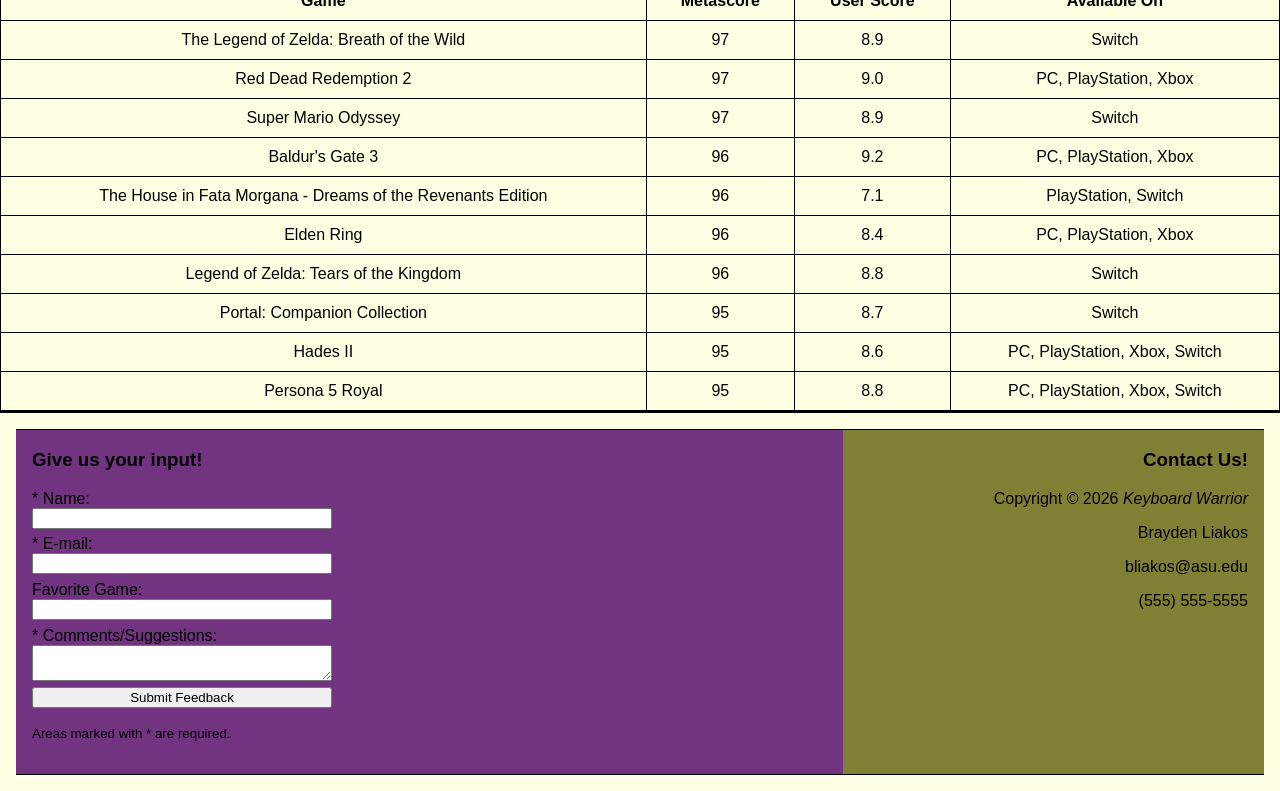
==== commit 35654483: "table added and form changes Co-authored-by: Copilot <copilot@github.com>" ====
--- a/index.html
+++ b/index.html
@@ -389,6 +389,75 @@
       </div>
     </div>
 
+    <table class="table">
+      <tr>
+        <th>Game</th>
+        <th>Metascore</th>
+        <th>User Score</th>
+        <th>Available On</th>
+      </tr>
+      <tr>
+        <td>The Legend of Zelda: Breath of the Wild</td>
+        <td>97</td>
+        <td>8.9</td>
+        <td>Switch</td>
+      </tr>
+      <tr>
+        <td>Red Dead Redemption 2</td>
+        <td>97</td>
+        <td>9.0</td>
+        <td>PC, PlayStation, Xbox</td>
+      </tr>
+      <tr>
+        <td>Super Mario Odyssey</td>
+        <td>97</td>
+        <td>8.9</td>
+        <td>Switch</td>
+      </tr>
+      <tr>
+        <td>Baldur's Gate 3</td>
+        <td>96</td>
+        <td>9.2</td>
+        <td>PC, PlayStation, Xbox</td>
+      </tr>
+      <tr>
+        <td>The House in Fata Morgana - Dreams of the Revenants Edition</td>
+        <td>96</td>
+        <td>7.1</td>
+        <td>PlayStation, Switch</td>
+      </tr>
+      <tr>
+        <td>Elden Ring</td>
+        <td>96</td>
+        <td>8.4</td>
+        <td>PC, PlayStation, Xbox</td>
+      </tr>
+      <tr>
+        <td>Legend of Zelda: Tears of the Kingdom</td>
+        <td>96</td>
+        <td>8.8</td>
+        <td>Switch</td>
+      </tr>
+      <tr>
+        <td>Portal: Companion Collection</td>
+        <td>95</td>
+        <td>8.7</td>
+        <td>Switch</td>
+      </tr>
+      <tr>
+        <td>Hades II</td>
+        <td>95</td>
+        <td>8.6</td>
+        <td>PC, PlayStation, Xbox, Switch</td>
+      </tr>
+      <tr>
+        <td>Persona 5 Royal</td>
+        <td>95</td>
+        <td>8.8</td>
+        <td>PC, PlayStation, Xbox, Switch</td>
+      </tr>
+    </table>
+
     <footer>
       <div class="footer-container">
         <!-- LEFT: FORM -->
@@ -397,18 +466,20 @@
 
           <form>
             <label for="name">* Name:</label>
-            <input type="text" id="name" required/>
+            <input type="text" id="name" required />
 
             <label for="email">* E-mail:</label>
-            <input type="email" id="email" required/>
+            <input type="email" id="email" required />
 
             <label for="favorite">Favorite Game:</label>
             <input type="text" id="favorite" />
 
-            <label for="comments">Comments/Suggestions:</label>
-            <textarea id="comments"></textarea>
+            <label for="comments">* Comments/Suggestions:</label>
+            <textarea id="comments" required></textarea>
 
             <button type="submit">Submit Feedback</button>
+
+            <p><small>Areas marked with * are required.</small></p>
           </form>
         </div>
 
--- a/styles.css
+++ b/styles.css
@@ -143,7 +143,7 @@
 
 /* GAME CARD */
 .game-card {
-  border-top: 2px solid black;
+  border-top: 3px solid black;
   padding-top: 1em;
 }
 
@@ -930,7 +930,7 @@
 }
 
 #friendhero1 {
-  background-image: url();
+  background-image: url(minecraft.jpg);
   height: 400px;
   background-size: 100% 100%;
   flex: 1;
@@ -938,7 +938,7 @@
 }
 
 #friendhero2 {
-  background-image: url();
+  background-image: url(mariokart.jpg);
   height: 400px;
   background-size: 100% 100%;
   flex: 1;
@@ -946,7 +946,7 @@
 }
 
 #friendhero2-2 {
-  background-image: url();
+  background-image: url(mariokart2.jpg);
   height: 400px;
   background-size: 100% 100%;
   flex: 2;
@@ -954,7 +954,7 @@
 }
 
 #friendhero3 {
-  background-image: url();
+  background-image: url(fortnite.jpg);
   height: 400px;
   background-size: 100% 100%;
   flex: 1;
@@ -962,7 +962,7 @@
 }
 
 #friendhero3-2 {
-  background-image: url();
+  background-image: url(fortnite3.jpg);
   height: 400px;
   background-size: 100% 100%;
   flex: 2;
@@ -970,7 +970,7 @@
 }
 
 #friendhero4 {
-  background-image: url();
+  background-image: url(borderlands.jpg);
   height: 400px;
   background-size: 100% 100%;
   flex: 1;
@@ -978,7 +978,7 @@
 }
 
 #friendhero4-2 {
-  background-image: url();
+  background-image: url(borderlands2.jpg);
   height: 400px;
   background-size: 100% 100%;
   flex: 2;
@@ -986,7 +986,7 @@
 }
 
 #friendhero5 {
-  background-image: url();
+  background-image: url(lamb.jpg);
   height: 400px;
   background-size: 100% 100%;
   flex: 1;
@@ -994,7 +994,7 @@
 }
 
 #friendhero5-2 {
-  background-image: url();
+  background-image: url(lamb2.jpg);
   height: 400px;
   background-size: 100% 100%;
   flex: 2;
@@ -1002,7 +1002,7 @@
 }
 
 #friendhero6 {
-  background-image: url();
+  background-image: url(overcooked.jpg);
   height: 400px;
   background-size: 100% 100%;
   flex: 1;
@@ -1010,7 +1010,7 @@
 }
 
 #friendhero6-2 {
-  background-image: url();
+  background-image: url(overcooked2.jpg);
   height: 400px;
   background-size: 100% 100%;
   flex: 2;
@@ -1018,7 +1018,7 @@
 }
 
 #friendhero7 {
-  background-image: url();
+  background-image: url(ittakestwo.jpg);
   height: 400px;
   background-size: 100% 100%;
   flex: 1;
@@ -1026,7 +1026,7 @@
 }
 
 #friendhero7-2 {
-  background-image: url();
+  background-image: url(ittakestwo2.jpg);
   height: 400px;
   background-size: 100% 100%;
   flex: 2;
@@ -1034,7 +1034,7 @@
 }
 
 #friendhero8 {
-  background-image: url();
+  background-image: url(awayout.jpg);
   height: 400px;
   background-size: 100% 100%;
   flex: 1;
@@ -1042,7 +1042,7 @@
 }
 
 #friendhero8-2 {
-  background-image: url();
+  background-image: url(awayout2.jpg);
   height: 400px;
   background-size: 100% 100%;
   flex: 2;
@@ -1050,7 +1050,7 @@
 }
 
 #friendhero9 {
-  background-image: url();
+  background-image: url(drg.jpg);
   height: 400px;
   background-size: 100% 100%;
   flex: 1;
@@ -1058,7 +1058,7 @@
 }
 
 #friendhero9-2 {
-  background-image: url();
+  background-image: url(drg2.jpg);
   height: 400px;
   background-size: 100% 100%;
   flex: 2;
@@ -1066,7 +1066,7 @@
 }
 
 #friendhero10 {
-  background-image: url();
+  background-image: url(amongus.jpg);
   height: 400px;
   background-size: 100% 100%;
   flex: 1;
@@ -1074,7 +1074,7 @@
 }
 
 #friendhero10-2 {
-  background-image: url();
+  background-image: url(amongus2.jpg);
   height: 400px;
   background-size: 100% 100%;
   flex: 2;
@@ -1096,6 +1096,19 @@
 input,
 textarea {
   margin-bottom: 0.5em;
+}
+
+/* TABLE */
+.table {
+  border-collapse: collapse;
+  width: 100%;
+}
+
+.table th,
+.table td {
+  border: 1px solid black;
+  padding: 10px 15px;
+  text-align: center;
 }
 
 /* FOOTER */
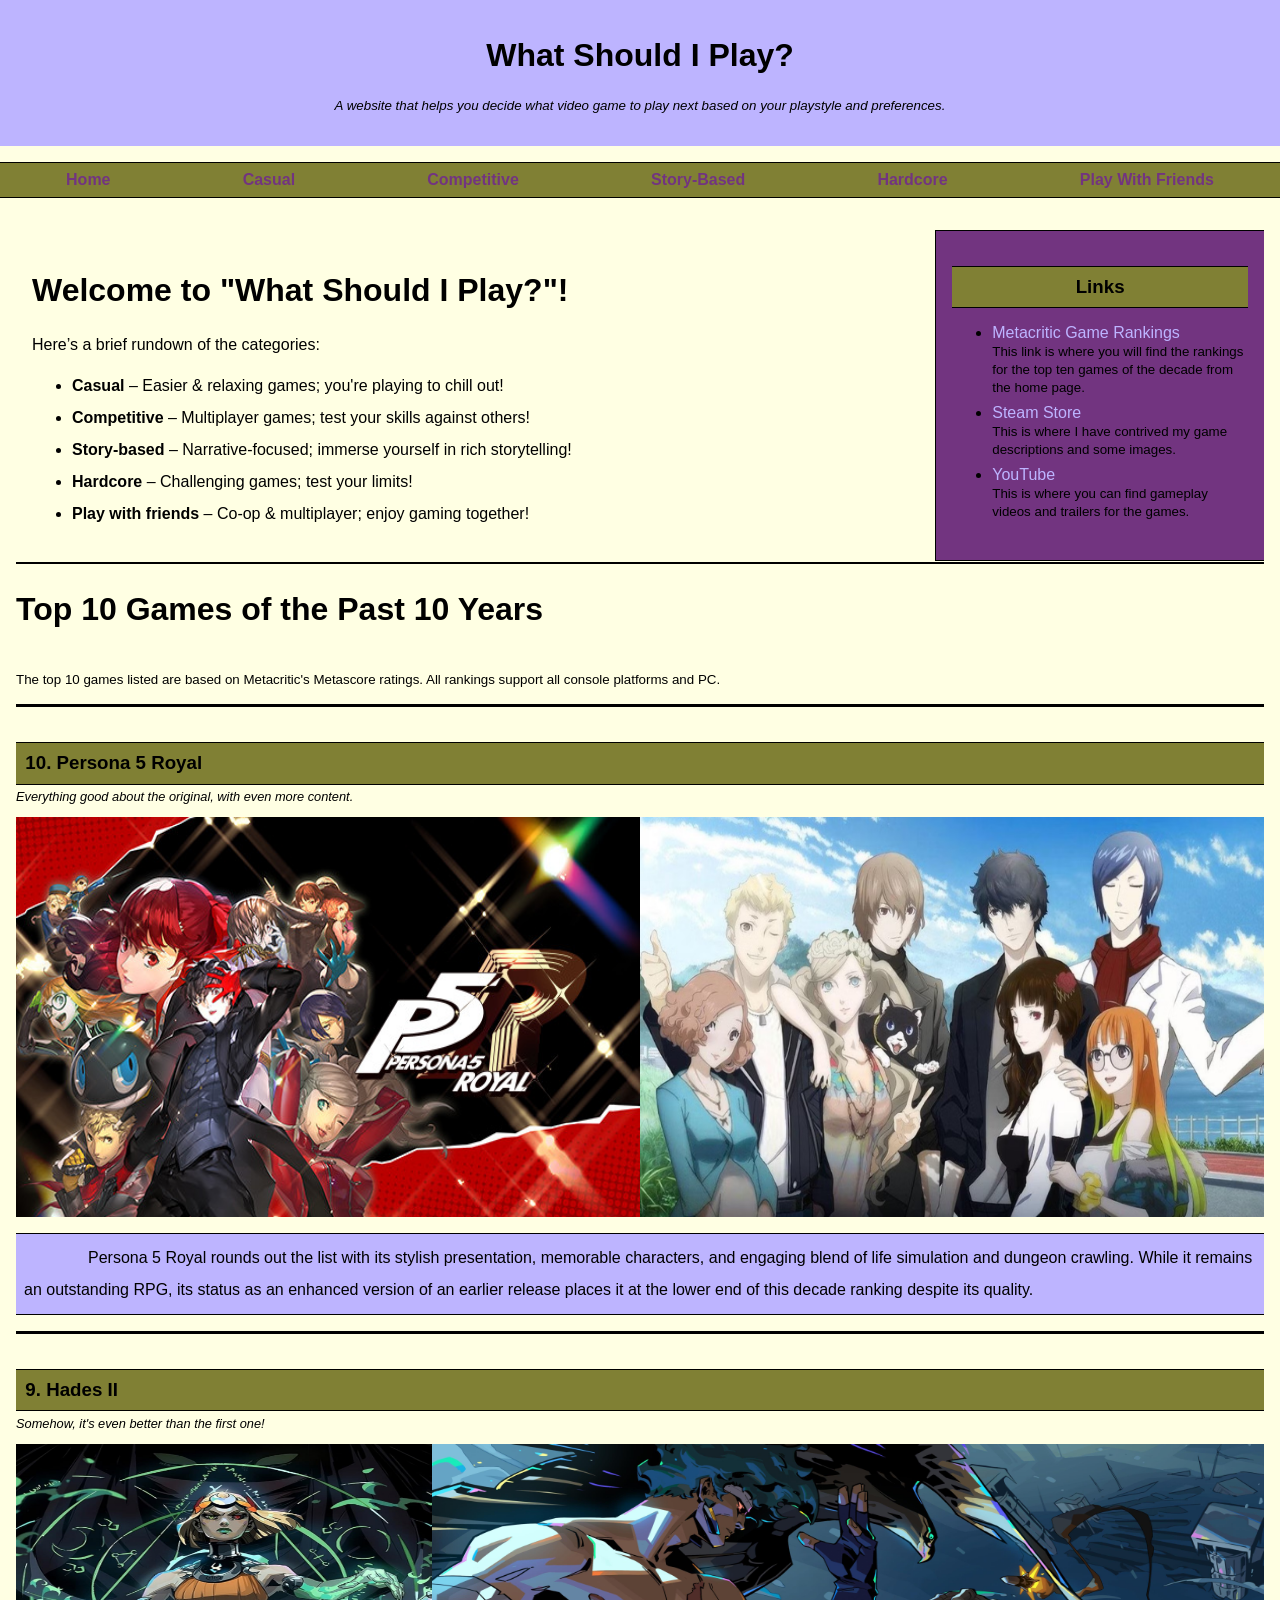
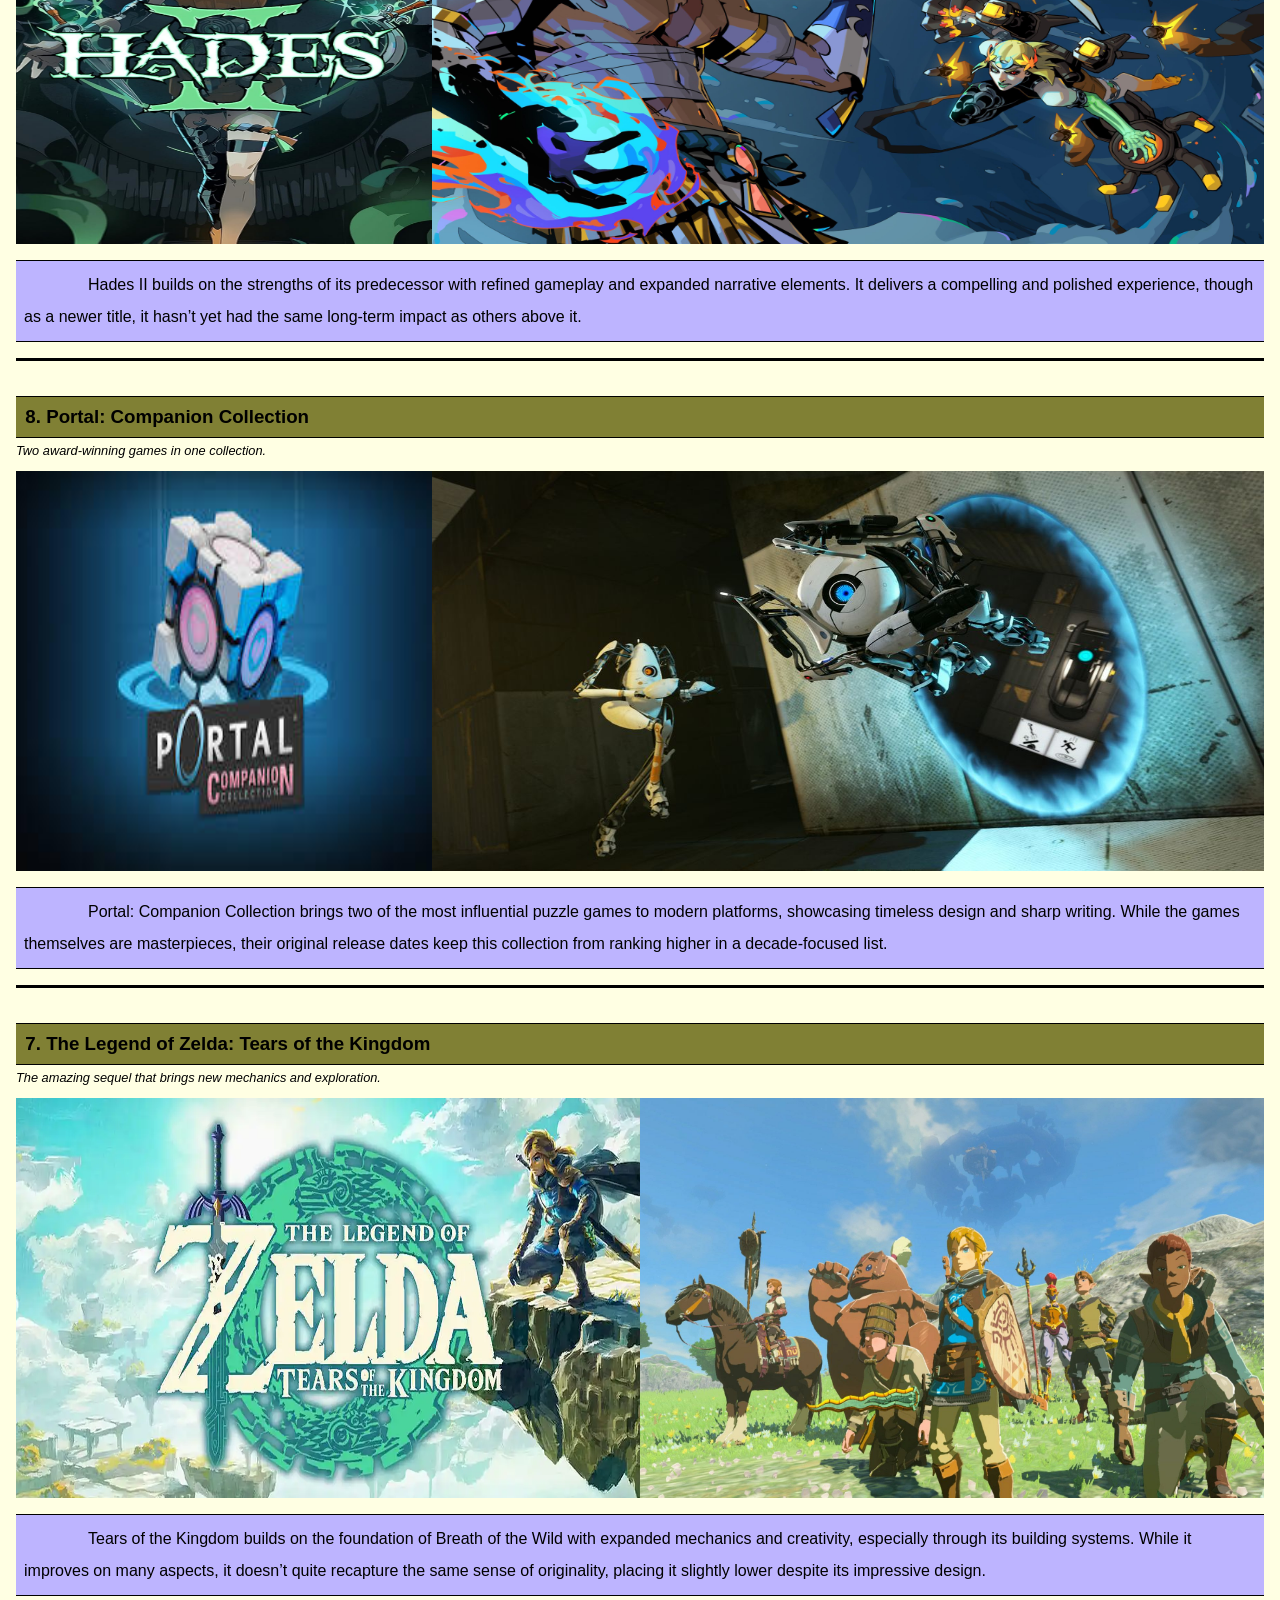
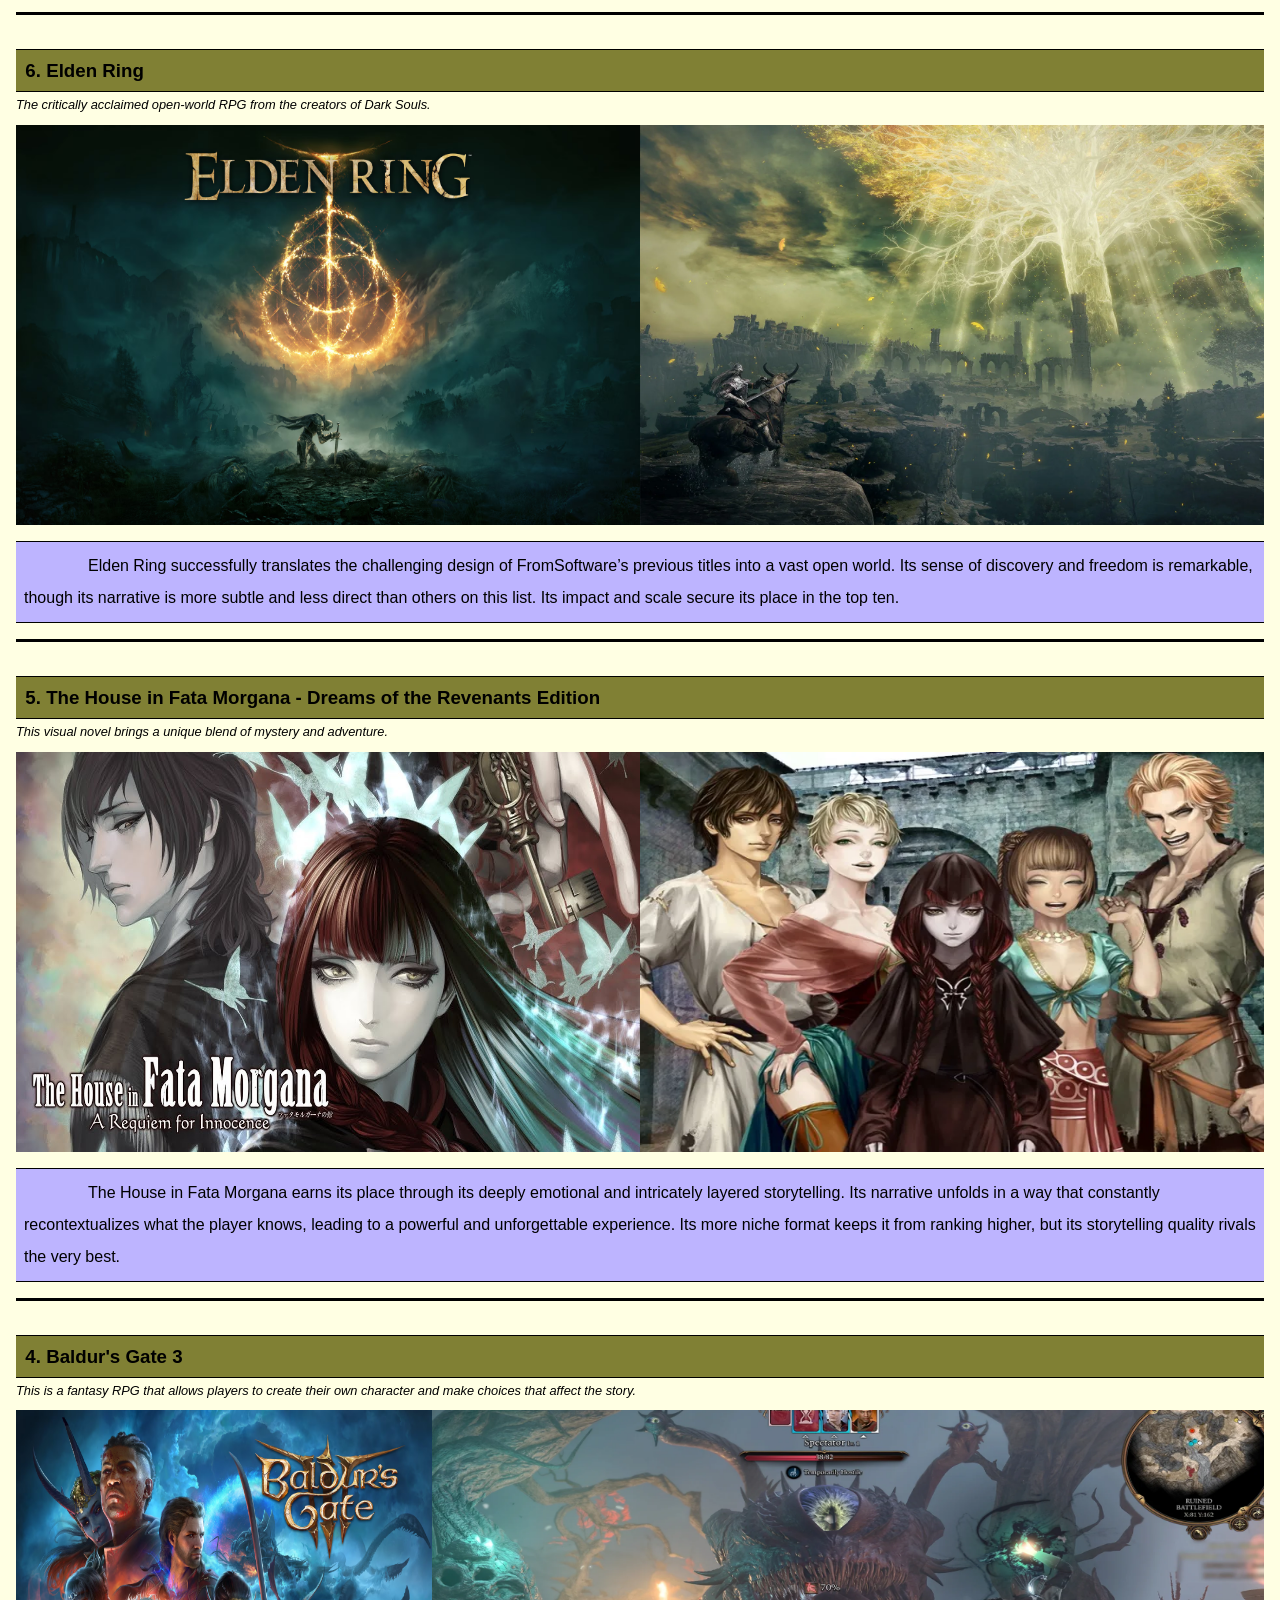
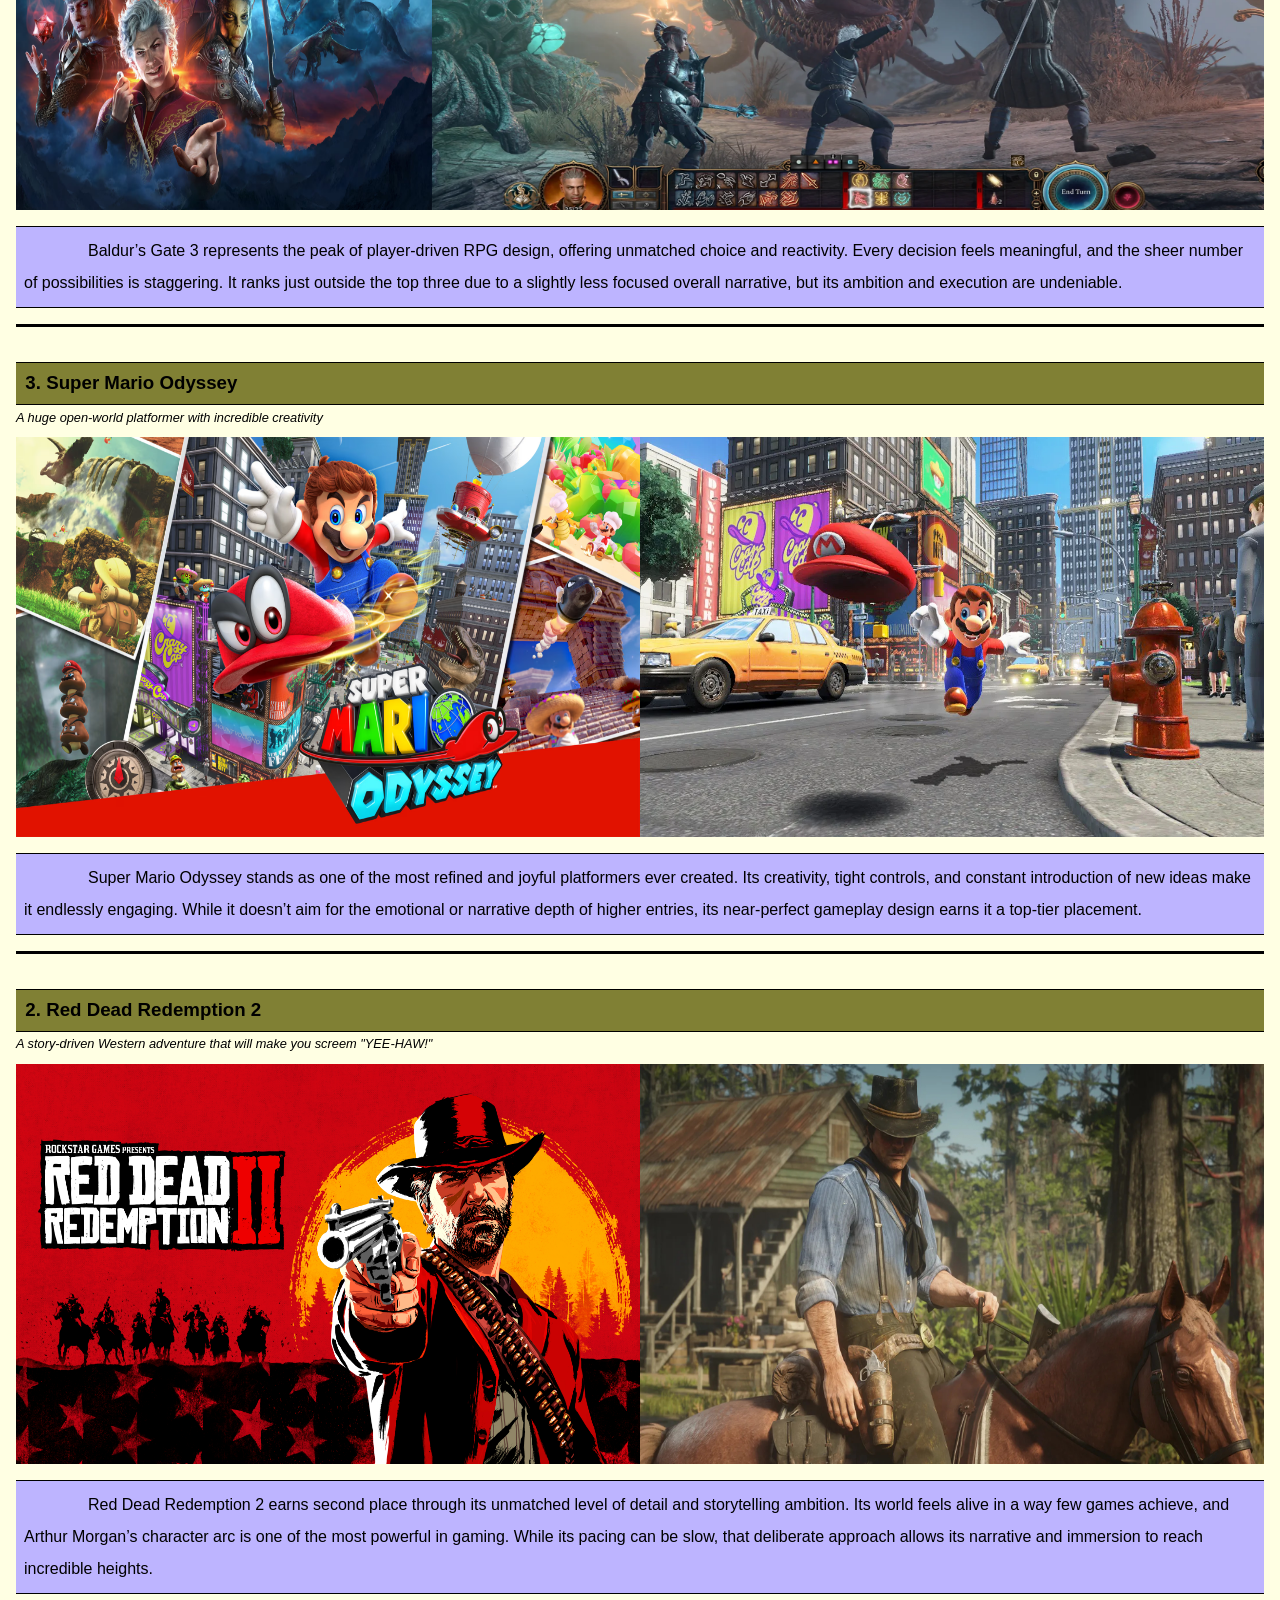
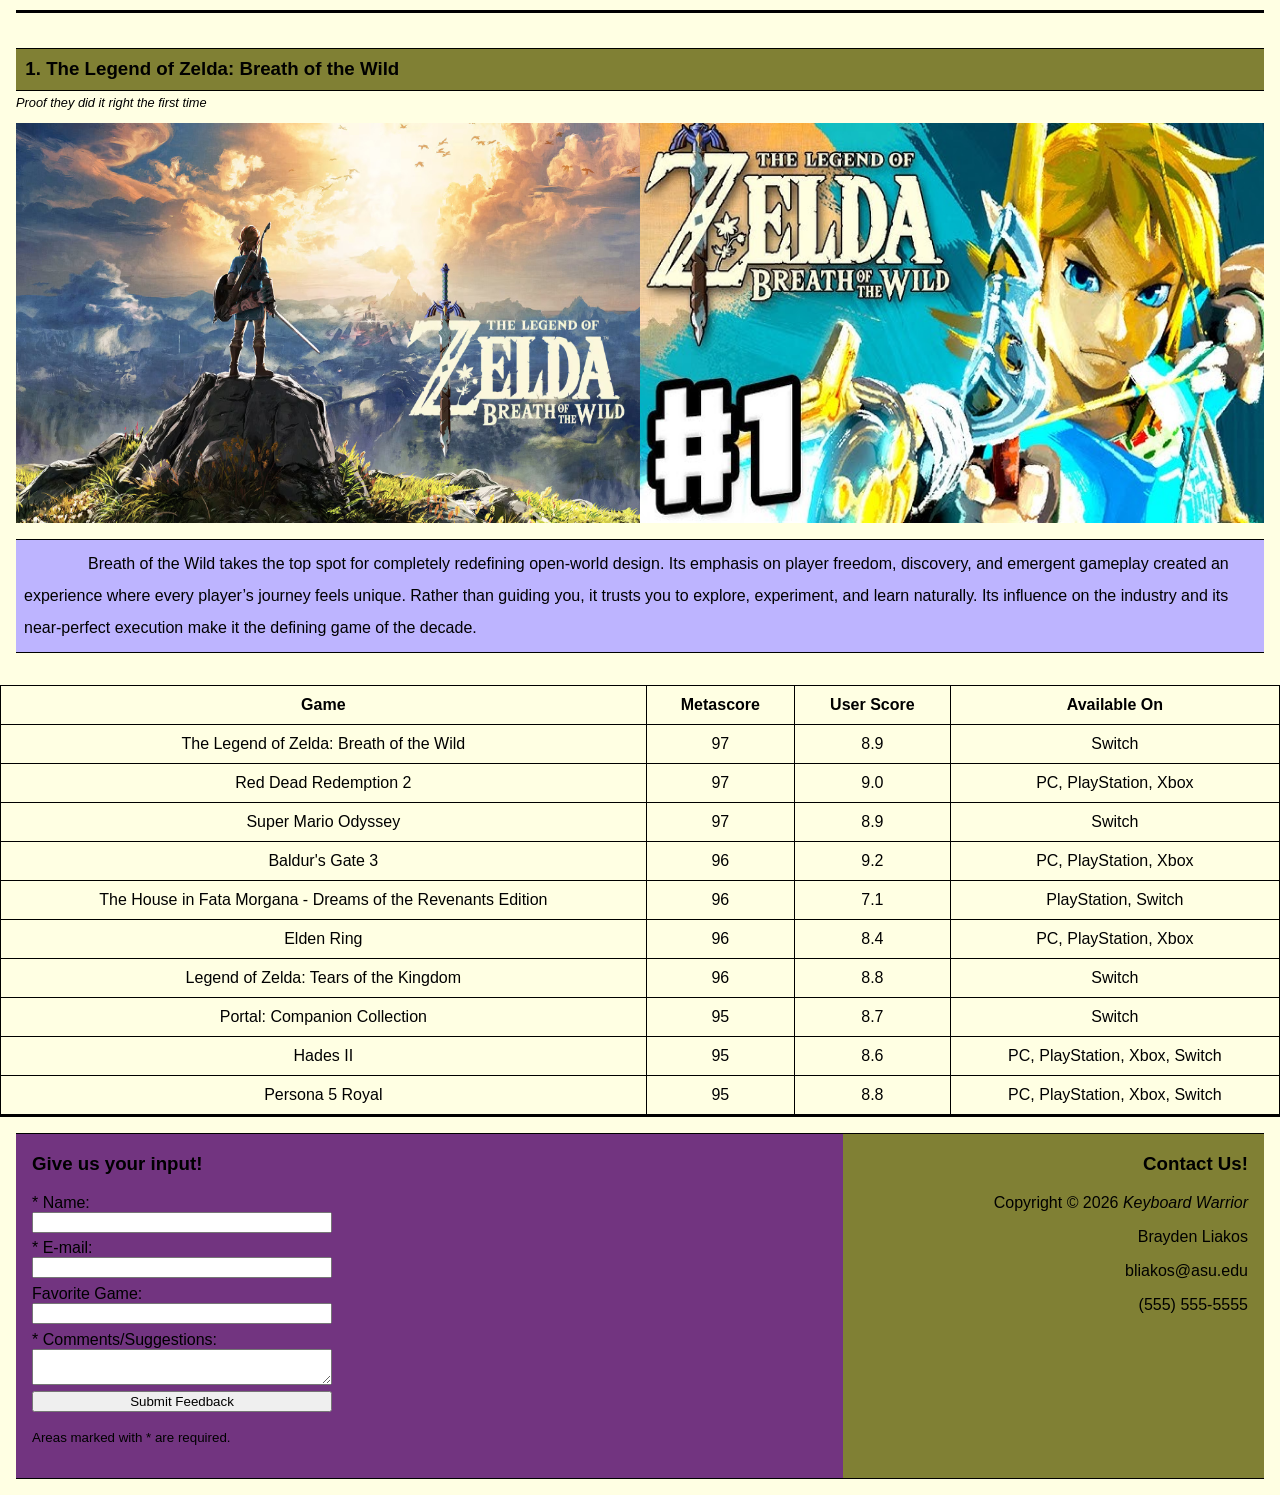
==== commit 471577ab: "description changes for index" ====
--- a/index.html
+++ b/index.html
@@ -119,16 +119,12 @@
             </div>
 
             <p class="description">
-              Persona 5 Royal is an enhanced version of the original Persona 5,
-              a critically acclaimed JRPG. It features new characters,
-              storylines, and gameplay mechanics, making it a must-play for fans
-              of the series and newcomers alike. Along with the original Persona
-              5's engaging story and stylish presentation, Royal adds even more
-              content and improvements, solidifying its place as one of the best
-              games of the decade. Although it may not have the same level of
-              critical acclaim as some of the other games on this list, it is
-              still a fantastic game that deserves recognition for its
-              improvements and additions to an already great game.
+              Persona 5 Royal rounds out the list with its stylish 
+              presentation, memorable characters, and engaging blend of 
+              life simulation and dungeon crawling. While it remains an 
+              outstanding RPG, its status as an enhanced version of an 
+              earlier release places it at the lower end of this decade 
+              ranking despite its quality.
             </p>
           </div>
 
@@ -142,19 +138,11 @@
             </div>
 
             <p class="description">
-              Hades II is the highly anticipated sequel to the critically
-              acclaimed roguelike game Hades. Building on the success of its
-              predecessor, Hades II promises to deliver an even more immersive
-              and engaging experience. With its unique blend of fast-paced
-              action, deep storytelling, and stunning art style, Hades II is
-              poised to be a standout title in the gaming landscape. While it
-              may not have the same level of critical acclaim as some of the
-              other games on this list, it is still a fantastic game that
-              deserves recognition for its improvements and additions to an
-              already great game. With the same addictive gameplay loop and
-              captivating narrative, Hades II is sure to captivate both fans of
-              the original and newcomers alike, solidifying its place as one of
-              the best games of the decade.
+              Hades II builds on the strengths of its predecessor with 
+              refined gameplay and expanded narrative elements. It 
+              delivers a compelling and polished experience, though as a 
+              newer title, it hasn’t yet had the same long-term impact as 
+              others above it.
             </p>
           </div>
 
@@ -168,20 +156,12 @@
             </div>
 
             <p class="description">
-              The Portal: Companion Collection is a compilation of the
-              critically acclaimed puzzle-platformer games Portal and Portal 2.
-              Both games are renowned for their innovative gameplay mechanics,
-              clever writing, and memorable characters. The collection offers
-              players the opportunity to experience both games in one package,
-              making it a must-have for fans of the series and newcomers alike.
-              While it may not have the same level of critical acclaim as some
-              of the other games on this list, it is still a fantastic
-              collection that deserves recognition for bringing together two
-              beloved games into one seamless experience. With its unique blend
-              of humor, challenging puzzles, and engaging storytelling, the
-              Portal: Companion Collection is sure to captivate players and
-              solidify its place as one of the best gaming experiences of the
-              decade.
+              Portal: Companion Collection brings two of the most 
+              influential puzzle games to modern platforms, showcasing 
+              timeless design and sharp writing. While the games 
+              themselves are masterpieces, their original release dates 
+              keep this collection from ranking higher in a decade-focused 
+              list.
             </p>
           </div>
 
@@ -197,20 +177,12 @@
             </div>
 
             <p class="description">
-              Legend of Zelda: Tears of the Kingdom is the highly anticipated
-              sequel to the critically acclaimed Legend of Zelda: Breath of the
-              Wild. Building on the success of its predecessor, Tears of the
-              Kingdom promises to deliver an even more immersive and engaging
-              experience. With its unique blend of open-world exploration,
-              innovative gameplay mechanics, and captivating storytelling, there
-              are almost endless things you can build and explore in this game.
-              While it may not have the same level of critical acclaim as some
-              of the other games on this list, it is still a fantastic game that
-              deserves recognition for its improvements and additions to an
-              already great game. With the same addictive gameplay loop and
-              captivating narrative, Tears of the Kingdom is sure to captivate
-              both fans of the original, as well as new players, solidifying its
-              place as one of the best games of the decade.
+              Tears of the Kingdom builds on the foundation of Breath of 
+              the Wild with expanded mechanics and creativity, especially 
+              through its building systems. While it improves on many 
+              aspects, it doesn’t quite recapture the same sense of 
+              originality, placing it slightly lower despite its 
+              impressive design.
             </p>
           </div>
 
@@ -227,20 +199,11 @@
             </div>
 
             <p class="description">
-              Elden Ring is an action RPG developed by FromSoftware and
-              published by Bandai Namco Entertainment. It is the latest game
-              from the creators of the critically acclaimed Dark Souls series,
-              and it has received widespread acclaim for its open-world design,
-              challenging gameplay, and captivating storytelling. With its
-              unique blend of exploration, combat, and difficulty, Elden Ring
-              offers players a rich and immersive gaming experience. While it
-              may not have the same level of critical acclaim as some of the
-              other games on this list, it is still a fantastic game that
-              deserves recognition for its innovative gameplay mechanics and
-              engaging world-building. With its addictive gameplay loop and
-              captivating narrative, Elden Ring is sure to captivate both fans
-              of the Dark Souls series and newcomers alike, solidifying its
-              place as one of the best games of the decade.
+              Elden Ring successfully translates the challenging design of 
+              FromSoftware’s previous titles into a vast open world. Its 
+              sense of discovery and freedom is remarkable, though its 
+              narrative is more subtle and less direct than others on this 
+              list. Its impact and scale secure its place in the top ten.
             </p>
           </div>
 
@@ -258,18 +221,13 @@
             </div>
 
             <p class="description">
-              The House in Fata Morgana - Dreams of the Revenants Edition is a
-              visual novel that offers a unique blend of mystery, adventure, and
-              psychological horror. With its captivating storytelling, stunning
-              art style, and memorable characters, it has received critical
-              acclaim for its emotional depth and engaging narrative. While it
-              may not have the same level of critical acclaim as some of the
-              other games on this list, it is still a fantastic game that
-              deserves recognition for its innovative storytelling and immersive
-              atmosphere. With its addictive gameplay loop and captivating
-              narrative, The House in Fata Morgana is sure to captivate both
-              fans of visual novels and newcomers alike, solidifying its place
-              as one of the best games of the decade.
+              The House in Fata Morgana earns its place through its deeply 
+              emotional and intricately layered storytelling. Its 
+              narrative unfolds in a way that constantly recontextualizes 
+              what the player knows, leading to a powerful and 
+              unforgettable experience. Its more niche format keeps it 
+              from ranking higher, but its storytelling quality rivals 
+              the very best.
             </p>
           </div>
 
@@ -286,19 +244,12 @@
             </div>
 
             <p class="description">
-              Baldur's Gate 3 is a fantasy RPG developed and published by Larian
-              Studios. It is the latest installment in the Baldur's Gate series,
-              and it has received widespread acclaim for its deep storytelling,
-              engaging gameplay mechanics, and stunning visuals. With its unique
-              blend of character creation, choice-driven narrative, and tactical
-              combat, Baldur's Gate 3 offers players a rich and immersive gaming
-              experience. While it may not have the same level of critical
-              acclaim as some of the other games on this list, it is still a
-              fantastic game that deserves recognition for its innovative
-              gameplay mechanics and engaging world-building. With its addictive
-              gameplay loop and captivating narrative, Baldur's Gate 3 is sure
-              to captivate both fans of the series and newcomers alike,
-              solidifying its place as one of the best games of the decade.
+              Baldur’s Gate 3 represents the peak of player-driven RPG 
+              design, offering unmatched choice and reactivity. Every 
+              decision feels meaningful, and the sheer number of 
+              possibilities is staggering. It ranks just outside the top 
+              three due to a slightly less focused overall narrative, but 
+              its ambition and execution are undeniable.
             </p>
           </div>
 
@@ -314,19 +265,12 @@
             </div>
 
             <p class="description">
-              Super Mario Odyssey is a 3D platformer game that features a huge
-              open world for players to explore. It offers incredible creativity
-              in its level design and gameplay mechanics, making it a standout
-              title in the Mario franchise. Using your hat, Cappy, you can
-              capture and control various objects and enemies, adding a unique
-              twist to the traditional Mario gameplay. With its vibrant visuals,
-              catchy music, and engaging gameplay, Super Mario Odyssey has
-              received critical acclaim and is considered one of the best games
-              of the decade. Although it isn't number one on the list, it is
-              still a fantastic game that deserves recognition for its
-              innovative gameplay mechanics. Super Mario Odyssey is sure to
-              captivate both fans of the series and newcomers alike, solidifying
-              its place as one of the best games of the decade.
+              Super Mario Odyssey stands as one of the most refined and 
+              joyful platformers ever created. Its creativity, tight 
+              controls, and constant introduction of new ideas make it 
+              endlessly engaging. While it doesn’t aim for the emotional 
+              or narrative depth of higher entries, its near-perfect 
+              gameplay design earns it a top-tier placement.
             </p>
           </div>
 
@@ -343,17 +287,13 @@
             </div>
 
             <p class="description">
-              Red Dead Redemption 2 is an open-world action-adventure game
-              developed and published by Rockstar Games. Set in the late 1800s,
-              it follows the story of Arthur Morgan, a member of the Van der
-              Linde gang, as he navigates the challenges of life in the American
-              frontier. With its stunning visuals, immersive world, and
-              compelling narrative, Red Dead Redemption 2 has received
-              widespread acclaim and is considered one of the best games of the
-              decade. With one of the best stories in gaming, and a huge open
-              world to explore, Red Dead Redemption 2 is sure to captivate
-              anyone that picks it up, solidifying its place as one of the best
-              games of the decade.
+              Red Dead Redemption 2 earns second place through its 
+              unmatched level of detail and storytelling ambition. Its 
+              world feels alive in a way few games achieve, and Arthur 
+              Morgan’s character arc is one of the most powerful in 
+              gaming. While its pacing can be slow, that deliberate 
+              approach allows its narrative and immersion to reach 
+              incredible heights.
             </p>
           </div>
 
@@ -367,22 +307,14 @@
             </div>
 
             <p class="description">
-              Legend of Zelda: Breath of the Wild is an open-world
-              action-adventure game developed and published by Nintendo. It
-              follows the story of Link, who awakens from a long slumber to find
-              the kingdom of Hyrule in ruins. With its stunning visuals,
-              immersive world, and innovative gameplay mechanics, Breath of the
-              Wild has received widespread acclaim and is considered one of the
-              best games of the decade. With its unique blend of exploration,
-              puzzle-solving, and combat, Breath of the Wild offers players a
-              rich and immersive gaming experience. It is sure to captivate both
-              fans of the series and newcomers alike, solidifying its place as
-              one of the best games of the decade. There is a reason this game
-              made it to number one on the list, and that is because it is a
-              masterpiece of game design that has set a new standard for
-              open-world games. With its addictive gameplay loop and captivating
-              narrative, Breath of the Wild is a must-play for anyone looking
-              for an unforgettable gaming experience.
+              Breath of the Wild takes the top spot for completely 
+              redefining open-world design. Its emphasis on player 
+              freedom, discovery, and emergent gameplay created an 
+              experience where every player’s journey feels unique. 
+              Rather than guiding you, it trusts you to explore, 
+              experiment, and learn naturally. Its influence on the 
+              industry and its near-perfect execution make it the 
+              defining game of the decade.
             </p>
           </div>
         </div>
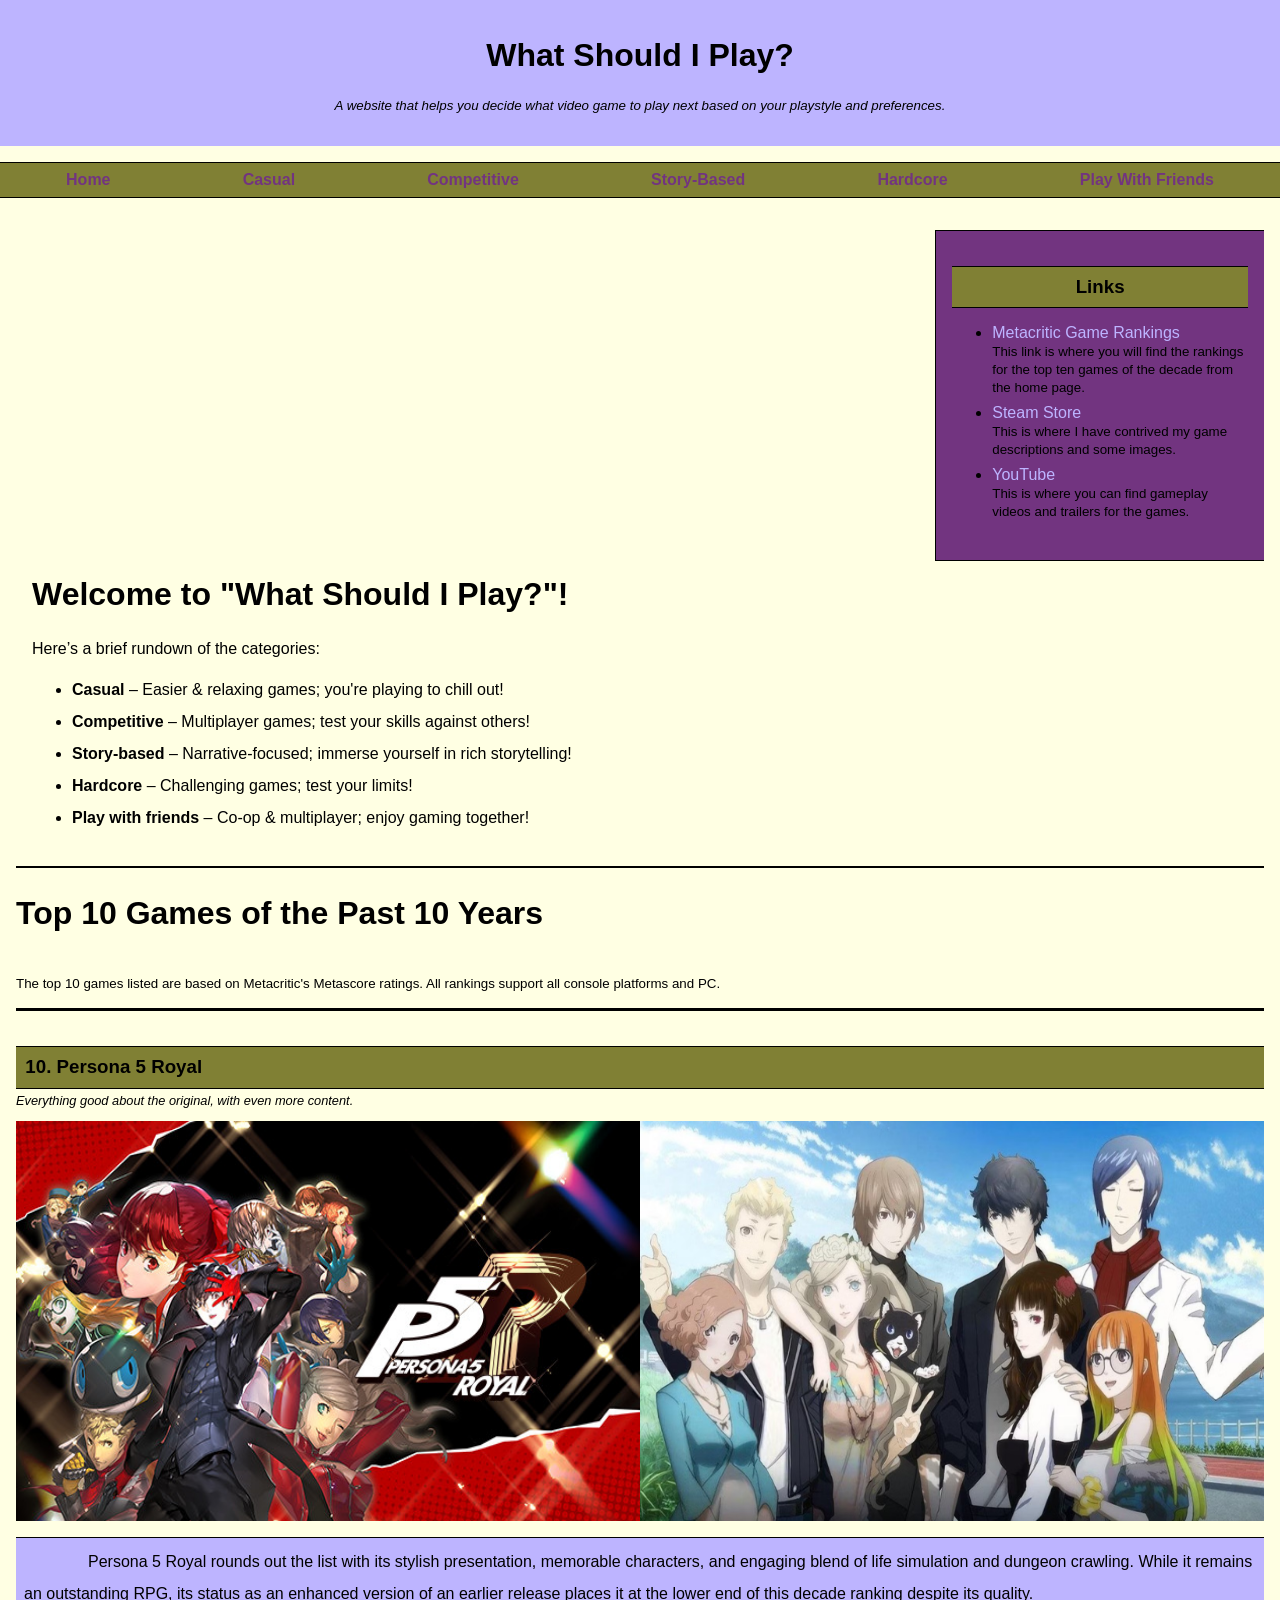
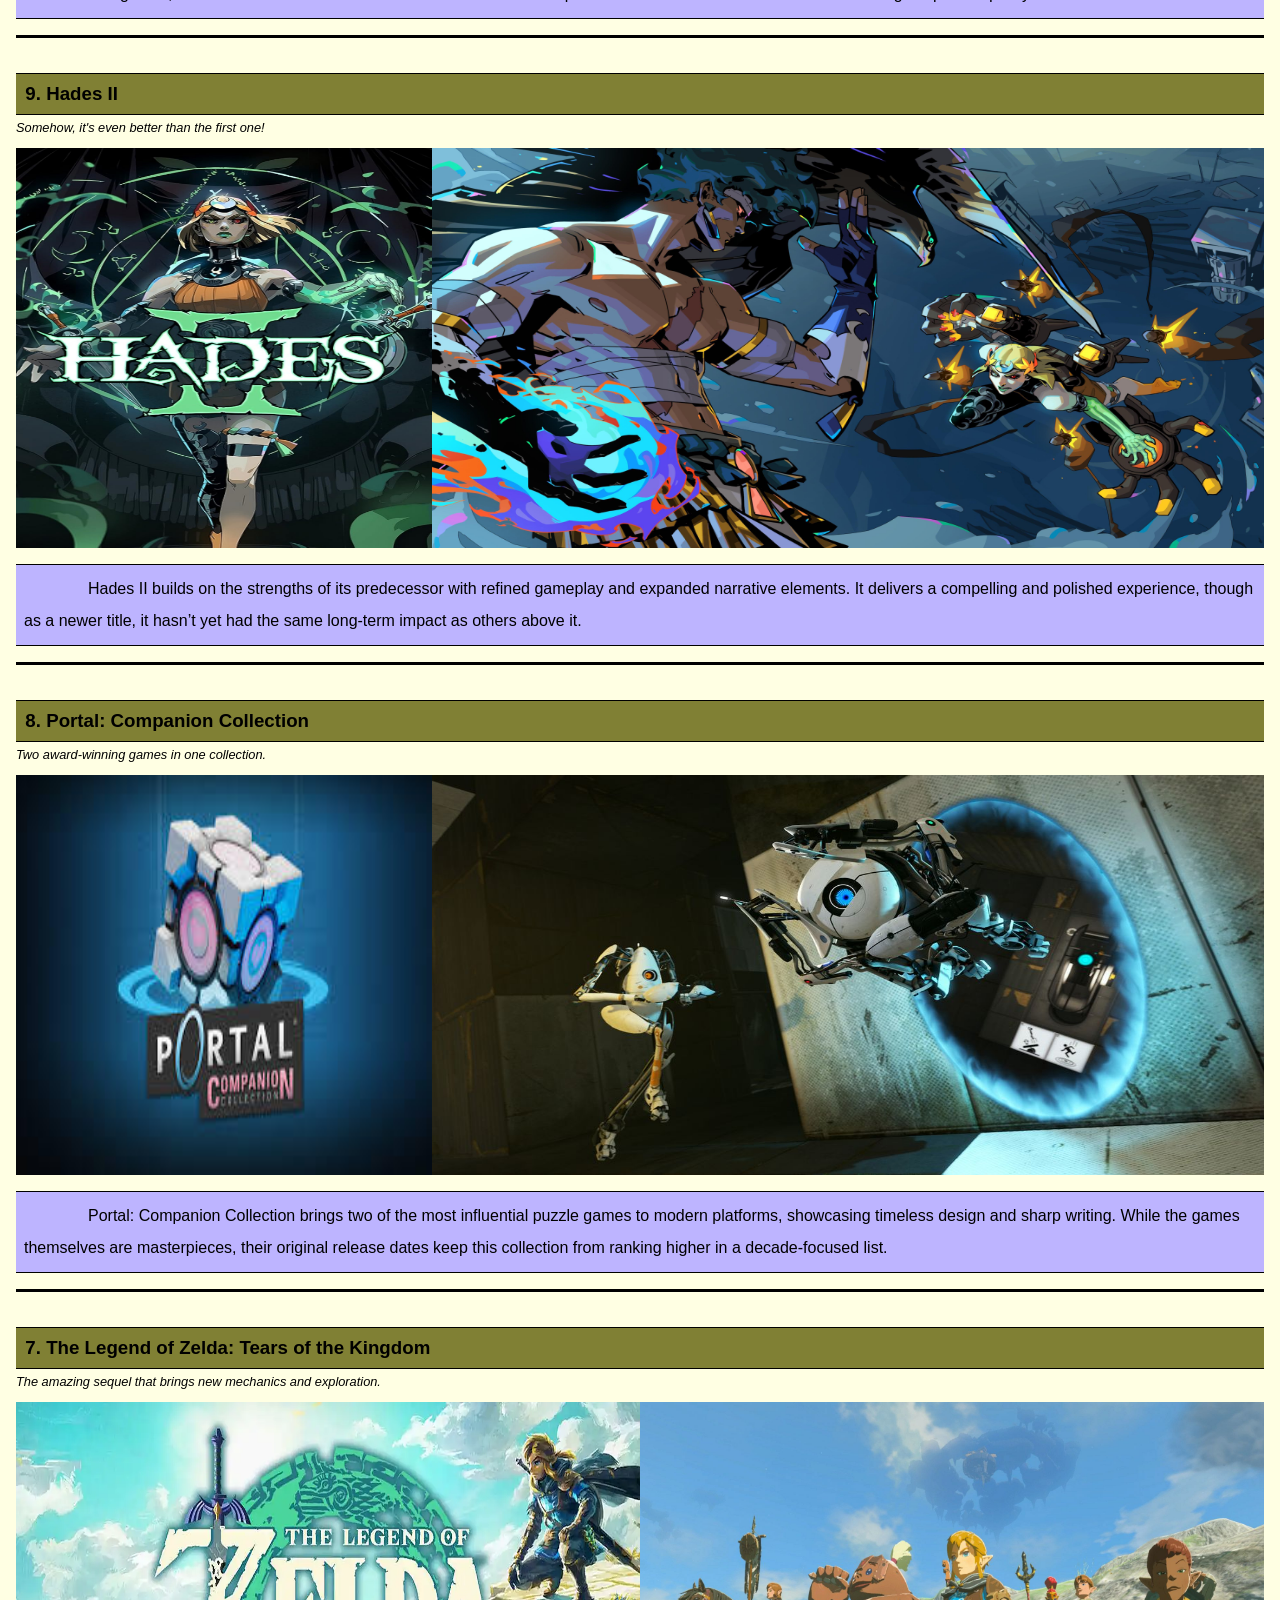
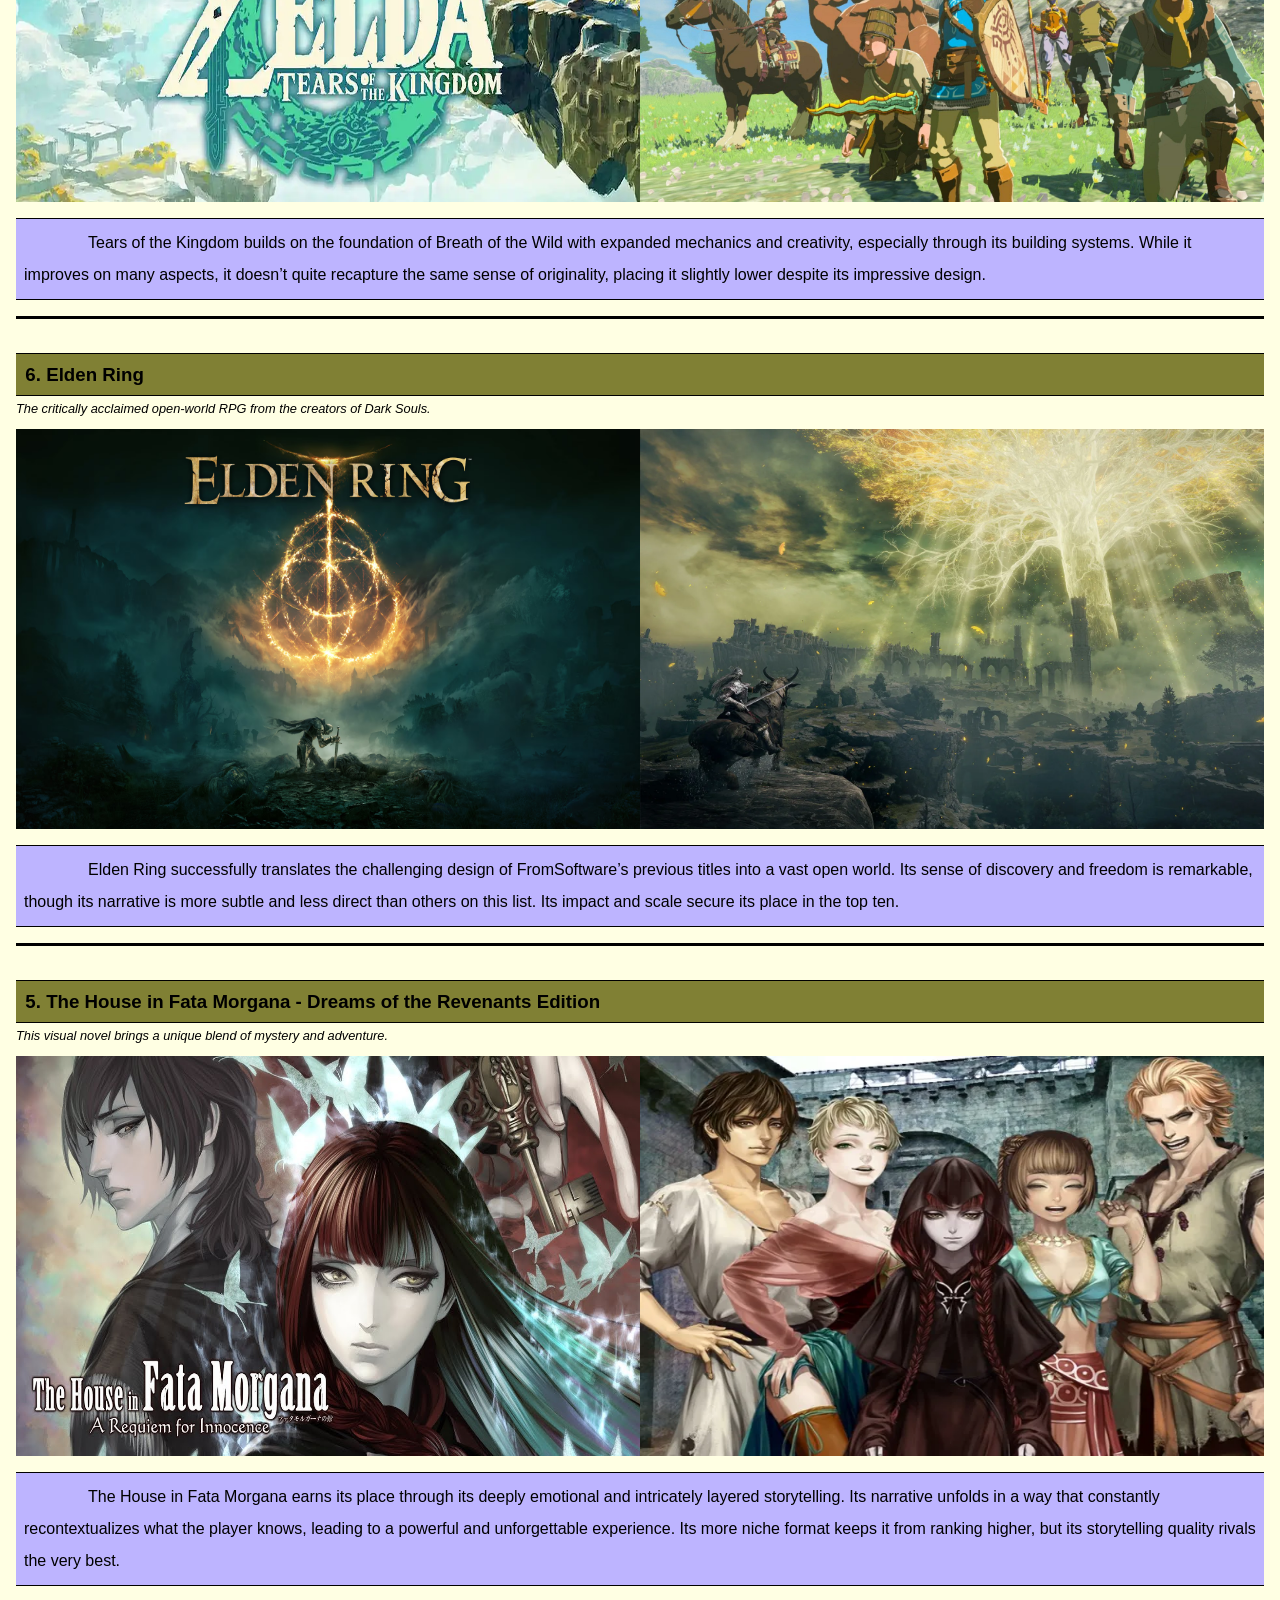
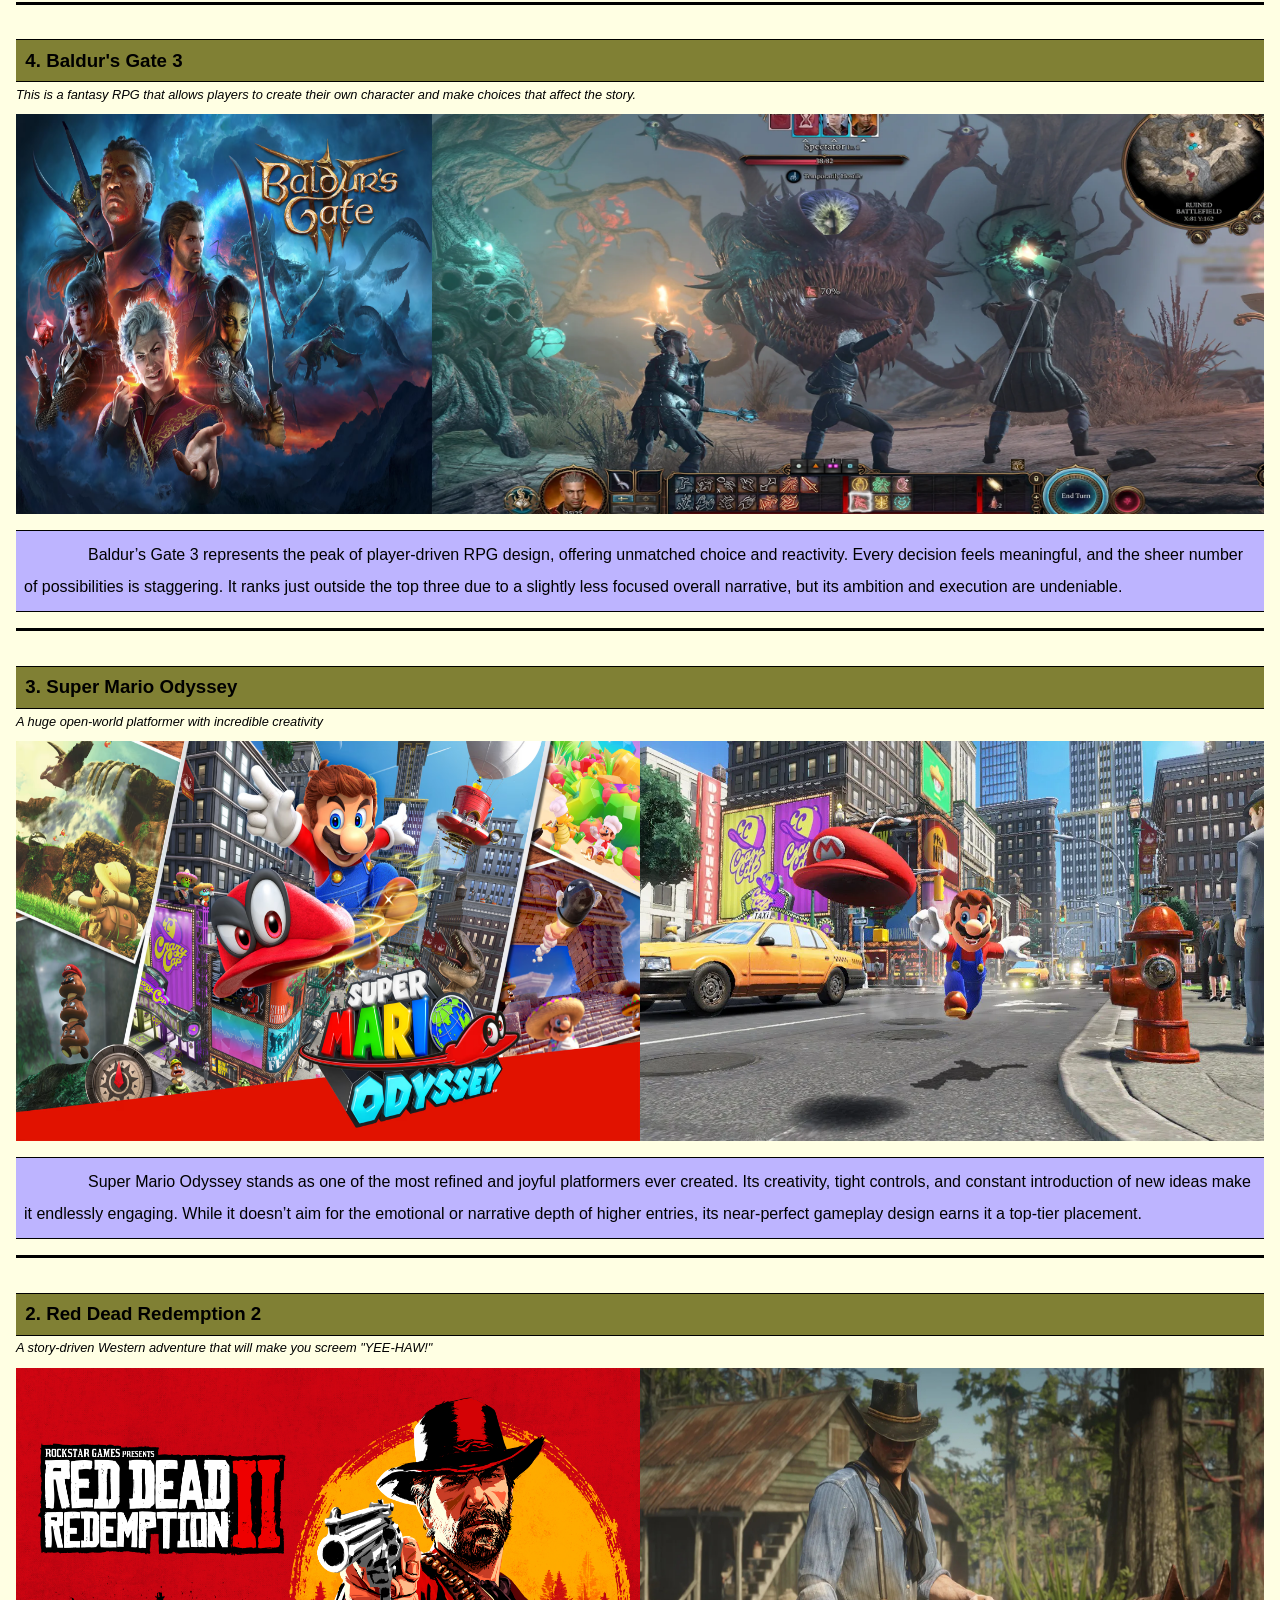
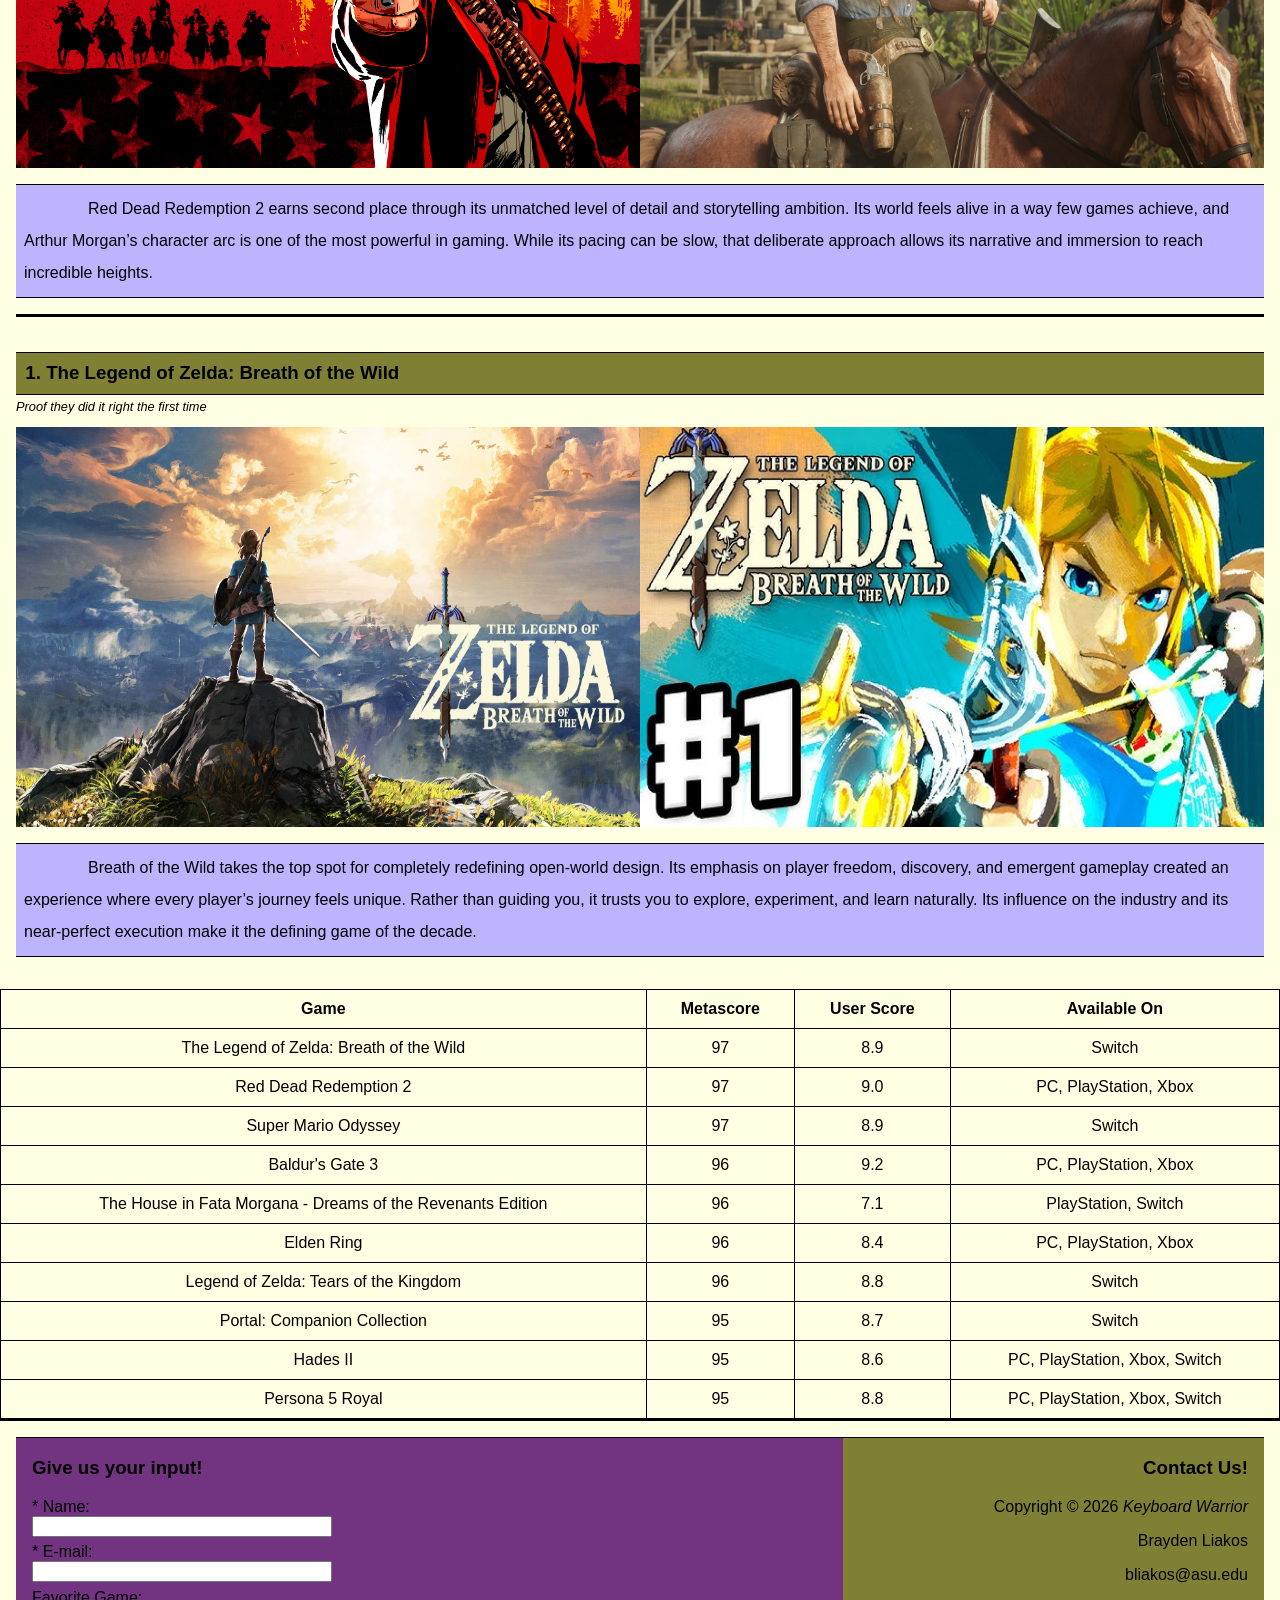
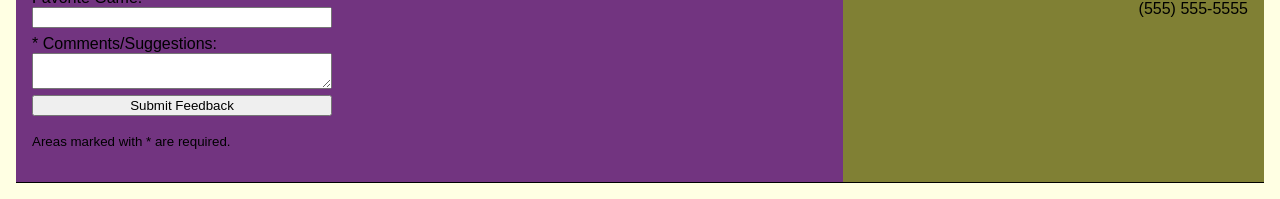
==== commit 552d4f16: "added video using <video> tag" ====
--- a/index.html
+++ b/index.html
@@ -35,6 +35,11 @@
         <!-- MAIN CONTENT -->
         <main>
           <div class="intro">
+            <video autoplay loop width="600">
+              <source src="videogames.mp4" type="video/mp4" />
+              Your browser does not support the video tag.
+            </video>
+
             <h2>Welcome to "What Should I Play?"!</h2>
 
             <p>Here’s a brief rundown of the categories:</p>
@@ -119,12 +124,11 @@
             </div>
 
             <p class="description">
-              Persona 5 Royal rounds out the list with its stylish 
-              presentation, memorable characters, and engaging blend of 
-              life simulation and dungeon crawling. While it remains an 
-              outstanding RPG, its status as an enhanced version of an 
-              earlier release places it at the lower end of this decade 
-              ranking despite its quality.
+              Persona 5 Royal rounds out the list with its stylish presentation,
+              memorable characters, and engaging blend of life simulation and
+              dungeon crawling. While it remains an outstanding RPG, its status
+              as an enhanced version of an earlier release places it at the
+              lower end of this decade ranking despite its quality.
             </p>
           </div>
 
@@ -138,11 +142,10 @@
             </div>
 
             <p class="description">
-              Hades II builds on the strengths of its predecessor with 
-              refined gameplay and expanded narrative elements. It 
-              delivers a compelling and polished experience, though as a 
-              newer title, it hasn’t yet had the same long-term impact as 
-              others above it.
+              Hades II builds on the strengths of its predecessor with refined
+              gameplay and expanded narrative elements. It delivers a compelling
+              and polished experience, though as a newer title, it hasn’t yet
+              had the same long-term impact as others above it.
             </p>
           </div>
 
@@ -156,12 +159,11 @@
             </div>
 
             <p class="description">
-              Portal: Companion Collection brings two of the most 
-              influential puzzle games to modern platforms, showcasing 
-              timeless design and sharp writing. While the games 
-              themselves are masterpieces, their original release dates 
-              keep this collection from ranking higher in a decade-focused 
-              list.
+              Portal: Companion Collection brings two of the most influential
+              puzzle games to modern platforms, showcasing timeless design and
+              sharp writing. While the games themselves are masterpieces, their
+              original release dates keep this collection from ranking higher in
+              a decade-focused list.
             </p>
           </div>
 
@@ -177,12 +179,11 @@
             </div>
 
             <p class="description">
-              Tears of the Kingdom builds on the foundation of Breath of 
-              the Wild with expanded mechanics and creativity, especially 
-              through its building systems. While it improves on many 
-              aspects, it doesn’t quite recapture the same sense of 
-              originality, placing it slightly lower despite its 
-              impressive design.
+              Tears of the Kingdom builds on the foundation of Breath of the
+              Wild with expanded mechanics and creativity, especially through
+              its building systems. While it improves on many aspects, it
+              doesn’t quite recapture the same sense of originality, placing it
+              slightly lower despite its impressive design.
             </p>
           </div>
 
@@ -199,11 +200,11 @@
             </div>
 
             <p class="description">
-              Elden Ring successfully translates the challenging design of 
-              FromSoftware’s previous titles into a vast open world. Its 
-              sense of discovery and freedom is remarkable, though its 
-              narrative is more subtle and less direct than others on this 
-              list. Its impact and scale secure its place in the top ten.
+              Elden Ring successfully translates the challenging design of
+              FromSoftware’s previous titles into a vast open world. Its sense
+              of discovery and freedom is remarkable, though its narrative is
+              more subtle and less direct than others on this list. Its impact
+              and scale secure its place in the top ten.
             </p>
           </div>
 
@@ -221,13 +222,12 @@
             </div>
 
             <p class="description">
-              The House in Fata Morgana earns its place through its deeply 
-              emotional and intricately layered storytelling. Its 
-              narrative unfolds in a way that constantly recontextualizes 
-              what the player knows, leading to a powerful and 
-              unforgettable experience. Its more niche format keeps it 
-              from ranking higher, but its storytelling quality rivals 
-              the very best.
+              The House in Fata Morgana earns its place through its deeply
+              emotional and intricately layered storytelling. Its narrative
+              unfolds in a way that constantly recontextualizes what the player
+              knows, leading to a powerful and unforgettable experience. Its
+              more niche format keeps it from ranking higher, but its
+              storytelling quality rivals the very best.
             </p>
           </div>
 
@@ -244,12 +244,11 @@
             </div>
 
             <p class="description">
-              Baldur’s Gate 3 represents the peak of player-driven RPG 
-              design, offering unmatched choice and reactivity. Every 
-              decision feels meaningful, and the sheer number of 
-              possibilities is staggering. It ranks just outside the top 
-              three due to a slightly less focused overall narrative, but 
-              its ambition and execution are undeniable.
+              Baldur’s Gate 3 represents the peak of player-driven RPG design,
+              offering unmatched choice and reactivity. Every decision feels
+              meaningful, and the sheer number of possibilities is staggering.
+              It ranks just outside the top three due to a slightly less focused
+              overall narrative, but its ambition and execution are undeniable.
             </p>
           </div>
 
@@ -265,12 +264,12 @@
             </div>
 
             <p class="description">
-              Super Mario Odyssey stands as one of the most refined and 
-              joyful platformers ever created. Its creativity, tight 
-              controls, and constant introduction of new ideas make it 
-              endlessly engaging. While it doesn’t aim for the emotional 
-              or narrative depth of higher entries, its near-perfect 
-              gameplay design earns it a top-tier placement.
+              Super Mario Odyssey stands as one of the most refined and joyful
+              platformers ever created. Its creativity, tight controls, and
+              constant introduction of new ideas make it endlessly engaging.
+              While it doesn’t aim for the emotional or narrative depth of
+              higher entries, its near-perfect gameplay design earns it a
+              top-tier placement.
             </p>
           </div>
 
@@ -287,13 +286,12 @@
             </div>
 
             <p class="description">
-              Red Dead Redemption 2 earns second place through its 
-              unmatched level of detail and storytelling ambition. Its 
-              world feels alive in a way few games achieve, and Arthur 
-              Morgan’s character arc is one of the most powerful in 
-              gaming. While its pacing can be slow, that deliberate 
-              approach allows its narrative and immersion to reach 
-              incredible heights.
+              Red Dead Redemption 2 earns second place through its unmatched
+              level of detail and storytelling ambition. Its world feels alive
+              in a way few games achieve, and Arthur Morgan’s character arc is
+              one of the most powerful in gaming. While its pacing can be slow,
+              that deliberate approach allows its narrative and immersion to
+              reach incredible heights.
             </p>
           </div>
 
@@ -307,14 +305,13 @@
             </div>
 
             <p class="description">
-              Breath of the Wild takes the top spot for completely 
-              redefining open-world design. Its emphasis on player 
-              freedom, discovery, and emergent gameplay created an 
-              experience where every player’s journey feels unique. 
-              Rather than guiding you, it trusts you to explore, 
-              experiment, and learn naturally. Its influence on the 
-              industry and its near-perfect execution make it the 
-              defining game of the decade.
+              Breath of the Wild takes the top spot for completely redefining
+              open-world design. Its emphasis on player freedom, discovery, and
+              emergent gameplay created an experience where every player’s
+              journey feels unique. Rather than guiding you, it trusts you to
+              explore, experiment, and learn naturally. Its influence on the
+              industry and its near-perfect execution make it the defining game
+              of the decade.
             </p>
           </div>
         </div>
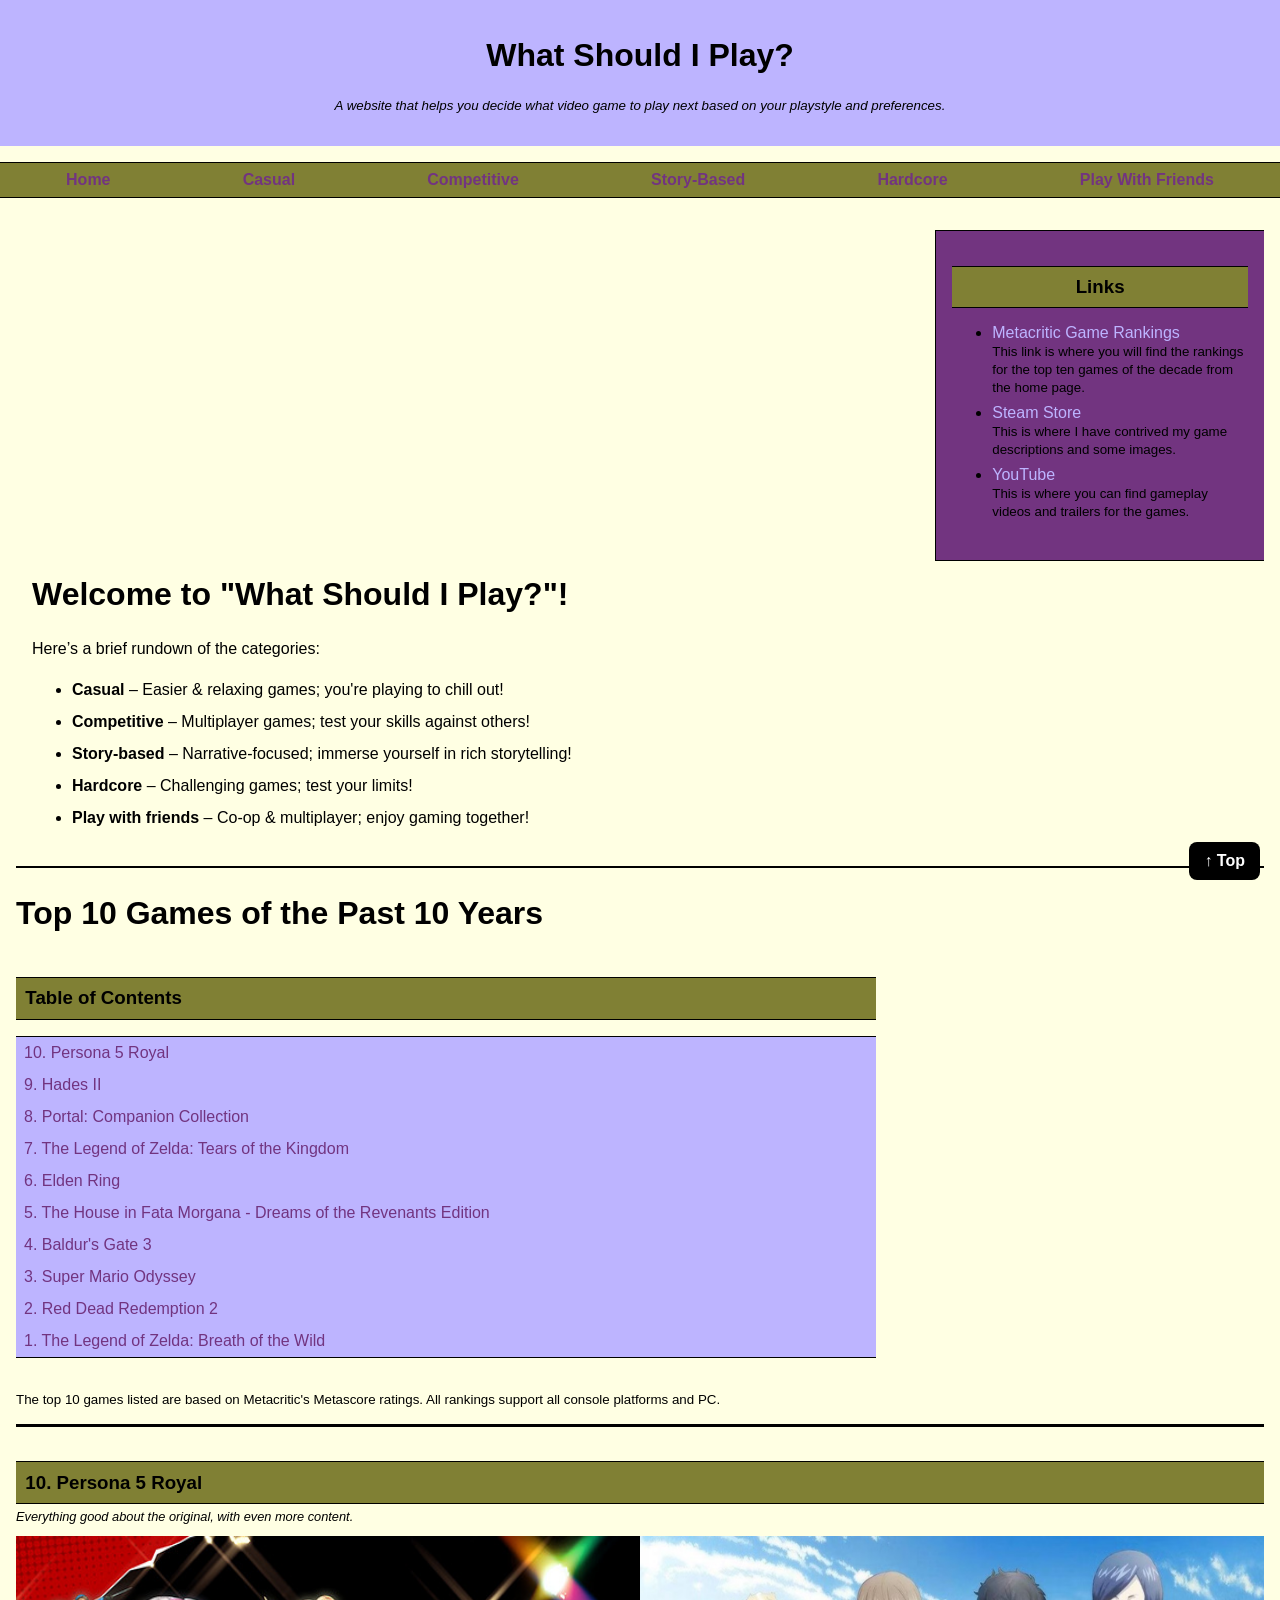
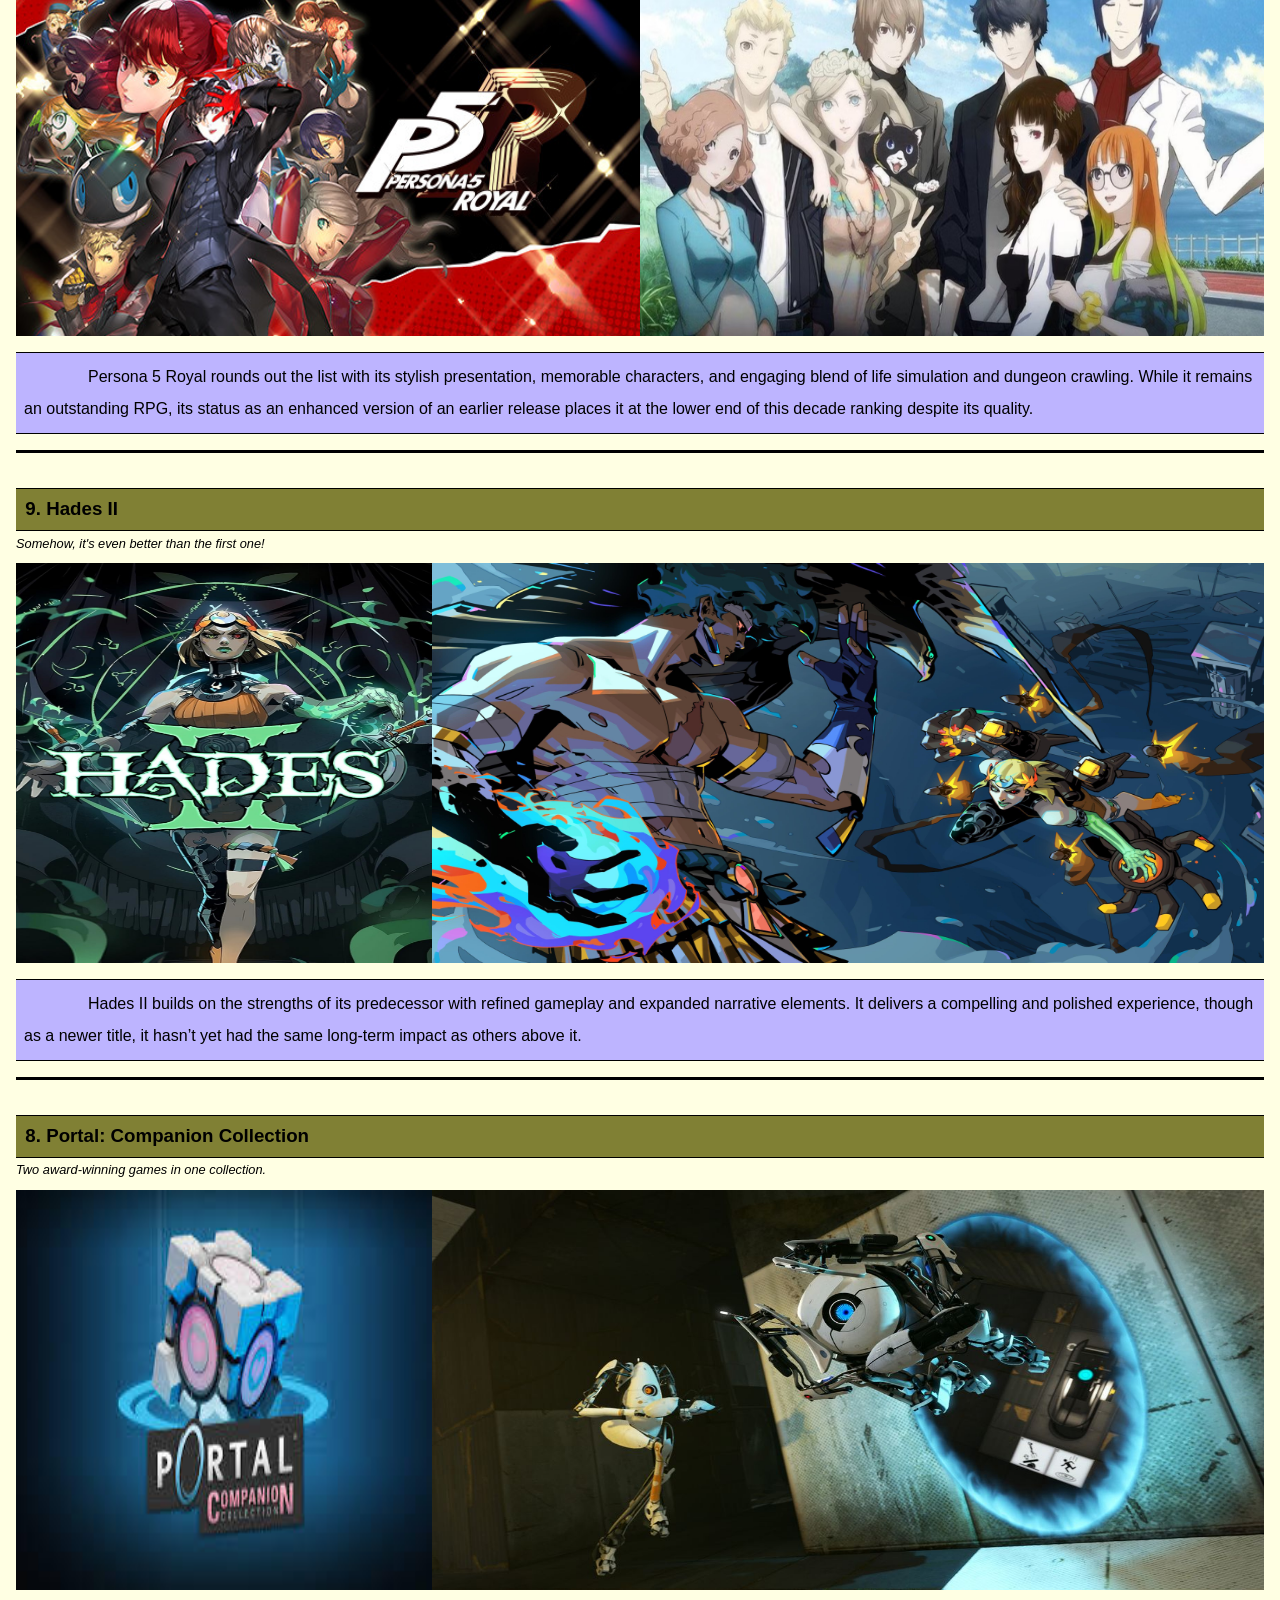
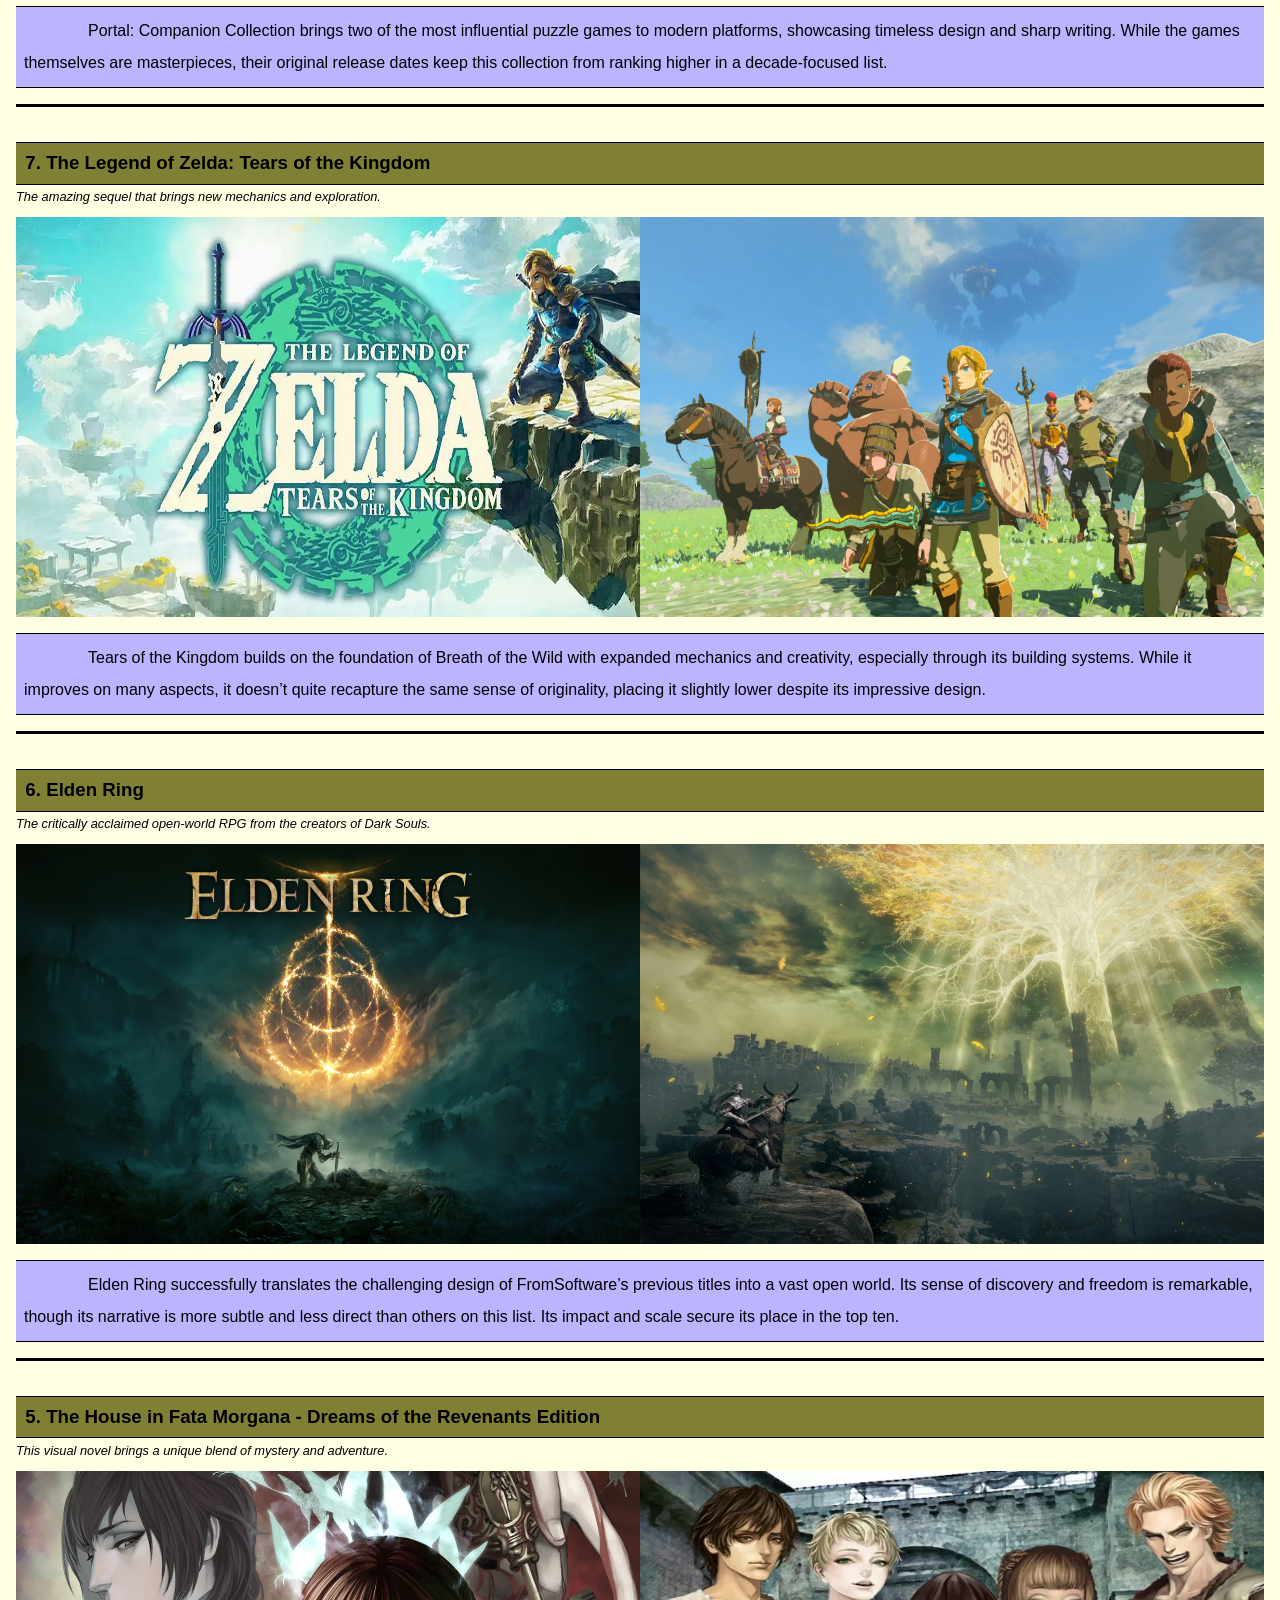
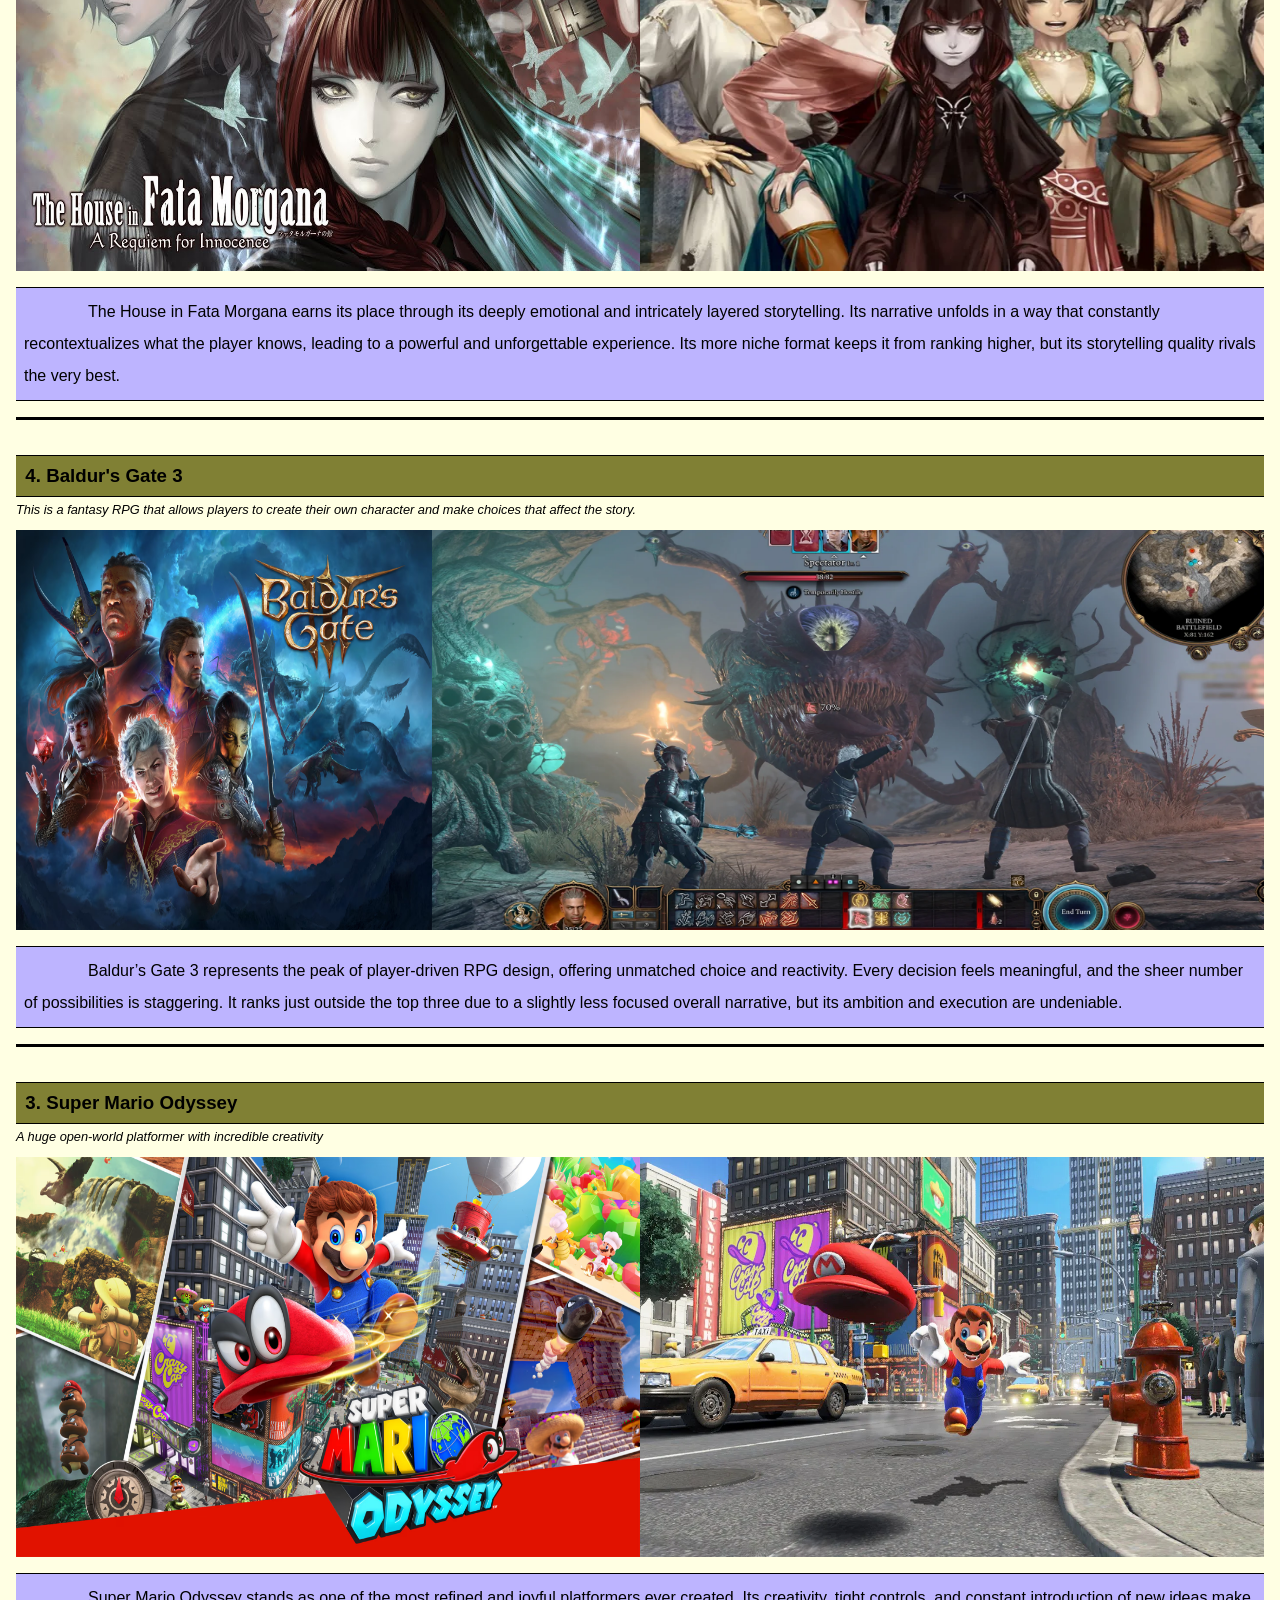
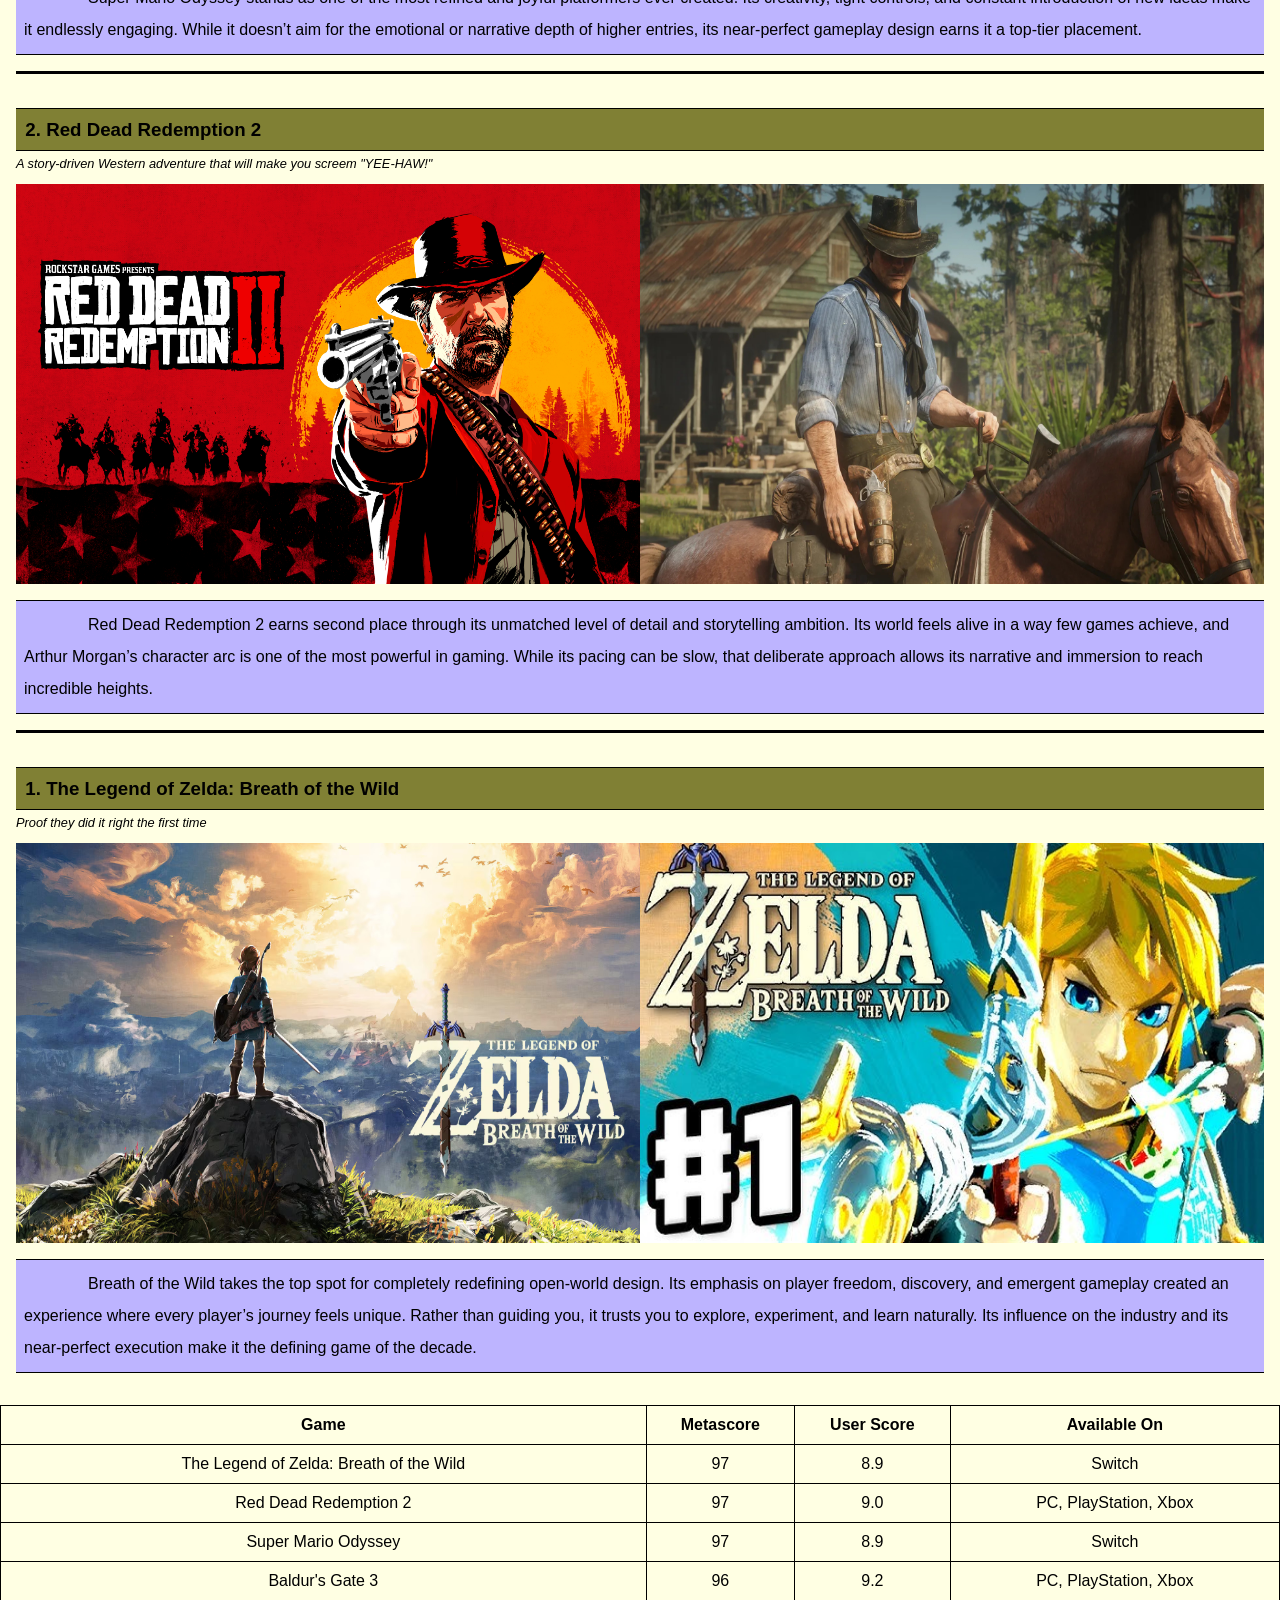
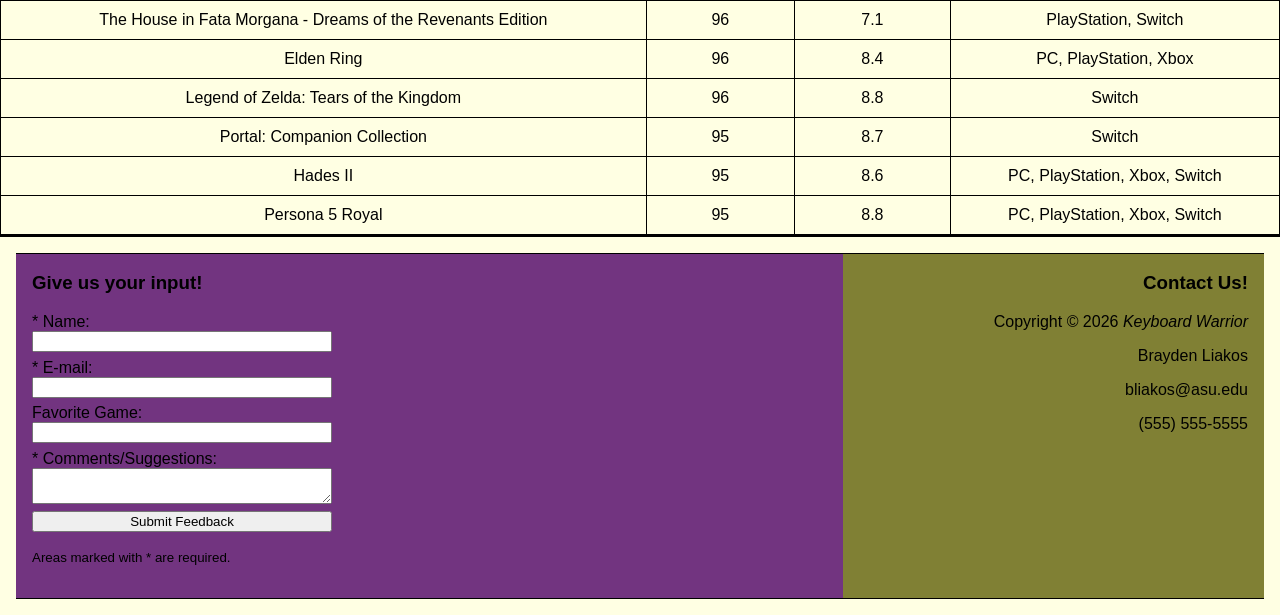
==== commit 2c8cae40: "added table of contents and "back to top" button Co-authored-by: Copilot <copilot@github.com>" ====
--- a/index.html
+++ b/index.html
@@ -7,6 +7,7 @@
   </head>
 
   <body>
+    <div id="top"></div>
     <header>
       <h1>What Should I Play?</h1>
       <p>
@@ -36,6 +37,7 @@
         <main>
           <div class="intro">
             <video autoplay loop width="600">
+              <!-- autoplay loop (no controls on purpose) -->
               <source src="videogames.mp4" type="video/mp4" />
               Your browser does not support the video tag.
             </video>
@@ -104,6 +106,32 @@
 
       <div class="container2">
         <h2>Top 10 Games of the Past 10 Years</h2>
+
+        <div class="toc">
+          <h3>Table of Contents</h3>
+          <ul>
+            <li><a href="#home10">10. Persona 5 Royal</a></li>
+            <li><a href="#home9">9. Hades II</a></li>
+            <li><a href="#home8">8. Portal: Companion Collection</a></li>
+            <li>
+              <a href="#home7">7. The Legend of Zelda: Tears of the Kingdom</a>
+            </li>
+            <li><a href="#home6">6. Elden Ring</a></li>
+            <li>
+              <a href="#home5">
+                5. The House in Fata Morgana - Dreams of the Revenants
+                Edition</a
+              >
+            </li>
+            <li><a href="#home4">4. Baldur's Gate 3</a></li>
+            <li><a href="#home3">3. Super Mario Odyssey</a></li>
+            <li><a href="#home2">2. Red Dead Redemption 2</a></li>
+            <li>
+              <a href="#home1">1. The Legend of Zelda: Breath of the Wild</a>
+            </li>
+          </ul>
+        </div>
+
         <p>
           <small
             >The top 10 games listed are based on Metacritic's Metascore
@@ -113,7 +141,7 @@
 
         <div class="game-list">
           <div class="game-card">
-            <h3>10. Persona 5 Royal</h3>
+            <h3 id="home10">10. Persona 5 Royal</h3>
             <p class="caption">
               Everything good about the original, with even more content.
             </p>
@@ -133,7 +161,7 @@
           </div>
 
           <div class="game-card">
-            <h3>9. Hades II</h3>
+            <h3 id="home9">9. Hades II</h3>
             <p class="caption">Somehow, it's even better than the first one!</p>
 
             <div class="herocontainer">
@@ -150,7 +178,7 @@
           </div>
 
           <div class="game-card">
-            <h3>8. Portal: Companion Collection</h3>
+            <h3 id="home8">8. Portal: Companion Collection</h3>
             <p class="caption">Two award-winning games in one collection.</p>
 
             <div class="herocontainer">
@@ -168,7 +196,7 @@
           </div>
 
           <div class="game-card">
-            <h3>7. The Legend of Zelda: Tears of the Kingdom</h3>
+            <h3 id="home7">7. The Legend of Zelda: Tears of the Kingdom</h3>
             <p class="caption">
               The amazing sequel that brings new mechanics and exploration.
             </p>
@@ -188,7 +216,7 @@
           </div>
 
           <div class="game-card">
-            <h3>6. Elden Ring</h3>
+            <h3 id="home6">6. Elden Ring</h3>
             <p class="caption">
               The critically acclaimed open-world RPG from the creators of Dark
               Souls.
@@ -209,7 +237,7 @@
           </div>
 
           <div class="game-card">
-            <h3>
+            <h3 id="home5">
               5. The House in Fata Morgana - Dreams of the Revenants Edition
             </h3>
             <p class="caption">
@@ -232,7 +260,7 @@
           </div>
 
           <div class="game-card">
-            <h3>4. Baldur's Gate 3</h3>
+            <h3 id="home4">4. Baldur's Gate 3</h3>
             <p class="caption">
               This is a fantasy RPG that allows players to create their own
               character and make choices that affect the story.
@@ -253,7 +281,7 @@
           </div>
 
           <div class="game-card">
-            <h3>3. Super Mario Odyssey</h3>
+            <h3 id="home3">3. Super Mario Odyssey</h3>
             <p class="caption">
               A huge open-world platformer with incredible creativity
             </p>
@@ -274,7 +302,7 @@
           </div>
 
           <div class="game-card">
-            <h3>2. Red Dead Redemption 2</h3>
+            <h3 id="home2">2. Red Dead Redemption 2</h3>
             <p class="caption">
               A story-driven Western adventure that will make you screem
               "YEE-HAW!"
@@ -296,7 +324,7 @@
           </div>
 
           <div class="game-card">
-            <h3>1. The Legend of Zelda: Breath of the Wild</h3>
+            <h3 id="home1">1. The Legend of Zelda: Breath of the Wild</h3>
             <p class="caption">Proof they did it right the first time</p>
 
             <div class="herocontainer">
@@ -386,6 +414,8 @@
         <td>PC, PlayStation, Xbox, Switch</td>
       </tr>
     </table>
+
+    <a href="#top" class="back-to-top">↑ Top</a>
 
     <footer>
       <div class="footer-container">
--- a/styles.css
+++ b/styles.css
@@ -25,6 +25,33 @@
 
 h2 {
   font-size: 2em;
+}
+
+.toc {
+  padding: 0;
+  width: 860px;
+}
+
+.toc ul {
+  list-style-type: none;
+  padding: 0;
+  background-color: #bdb4ff;
+  border-top: 1px solid black;
+  border-bottom: 1px solid black;
+}
+
+.toc li {
+  line-height: 2;
+  padding-left: 0.5em
+}
+
+.toc a {
+  text-decoration: none;
+  color: #723480;
+}
+
+.toc a:hover {
+  color: #ffffe3;
 }
 
 .casualintro p,
@@ -1111,6 +1138,22 @@
   text-align: center;
 }
 
+.back-to-top {
+  position: fixed;
+  bottom: 20px;
+  right: 20px;
+  background-color: black;
+  color: white;
+  padding: 10px 15px;
+  text-decoration: none;
+  border-radius: 8px;
+  font-weight: bold;
+}
+
+.back-to-top:hover {
+  background-color: black;
+}
+
 /* FOOTER */
 footer {
   border-top: 2px solid black;
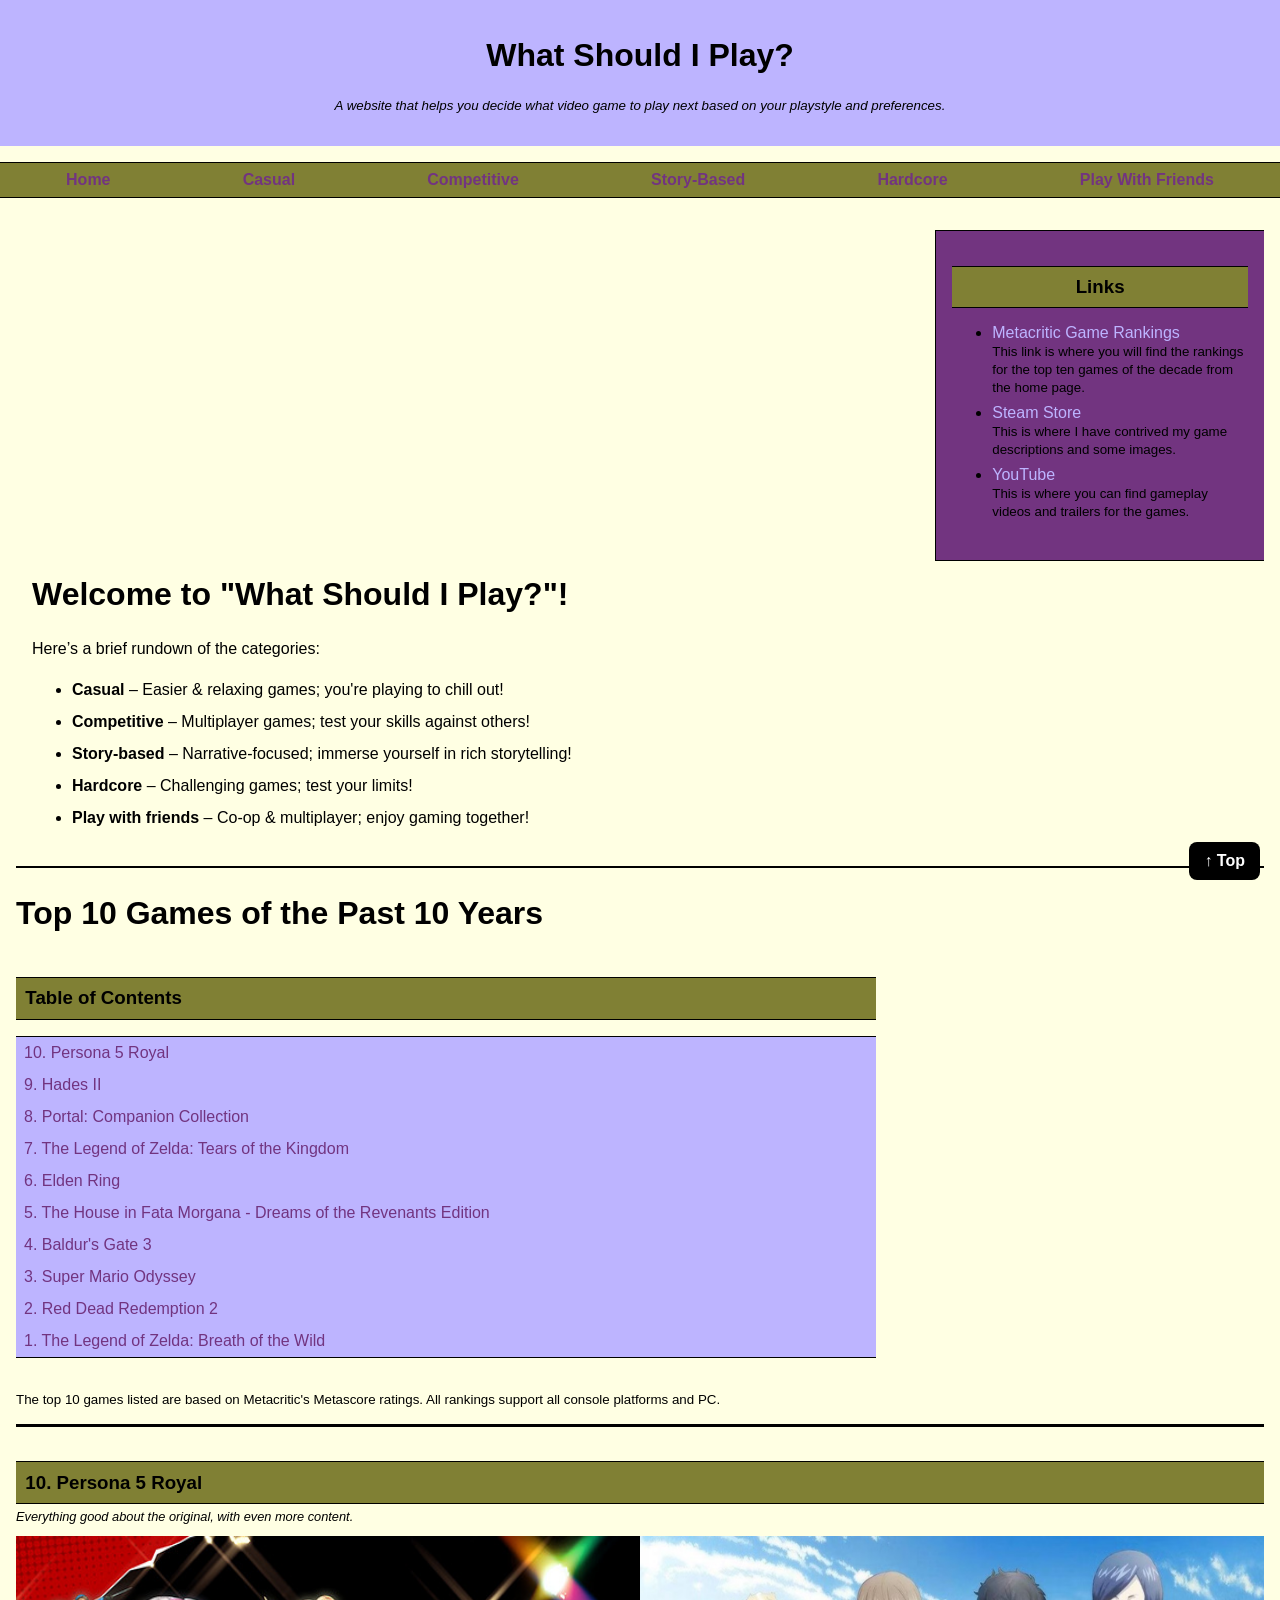
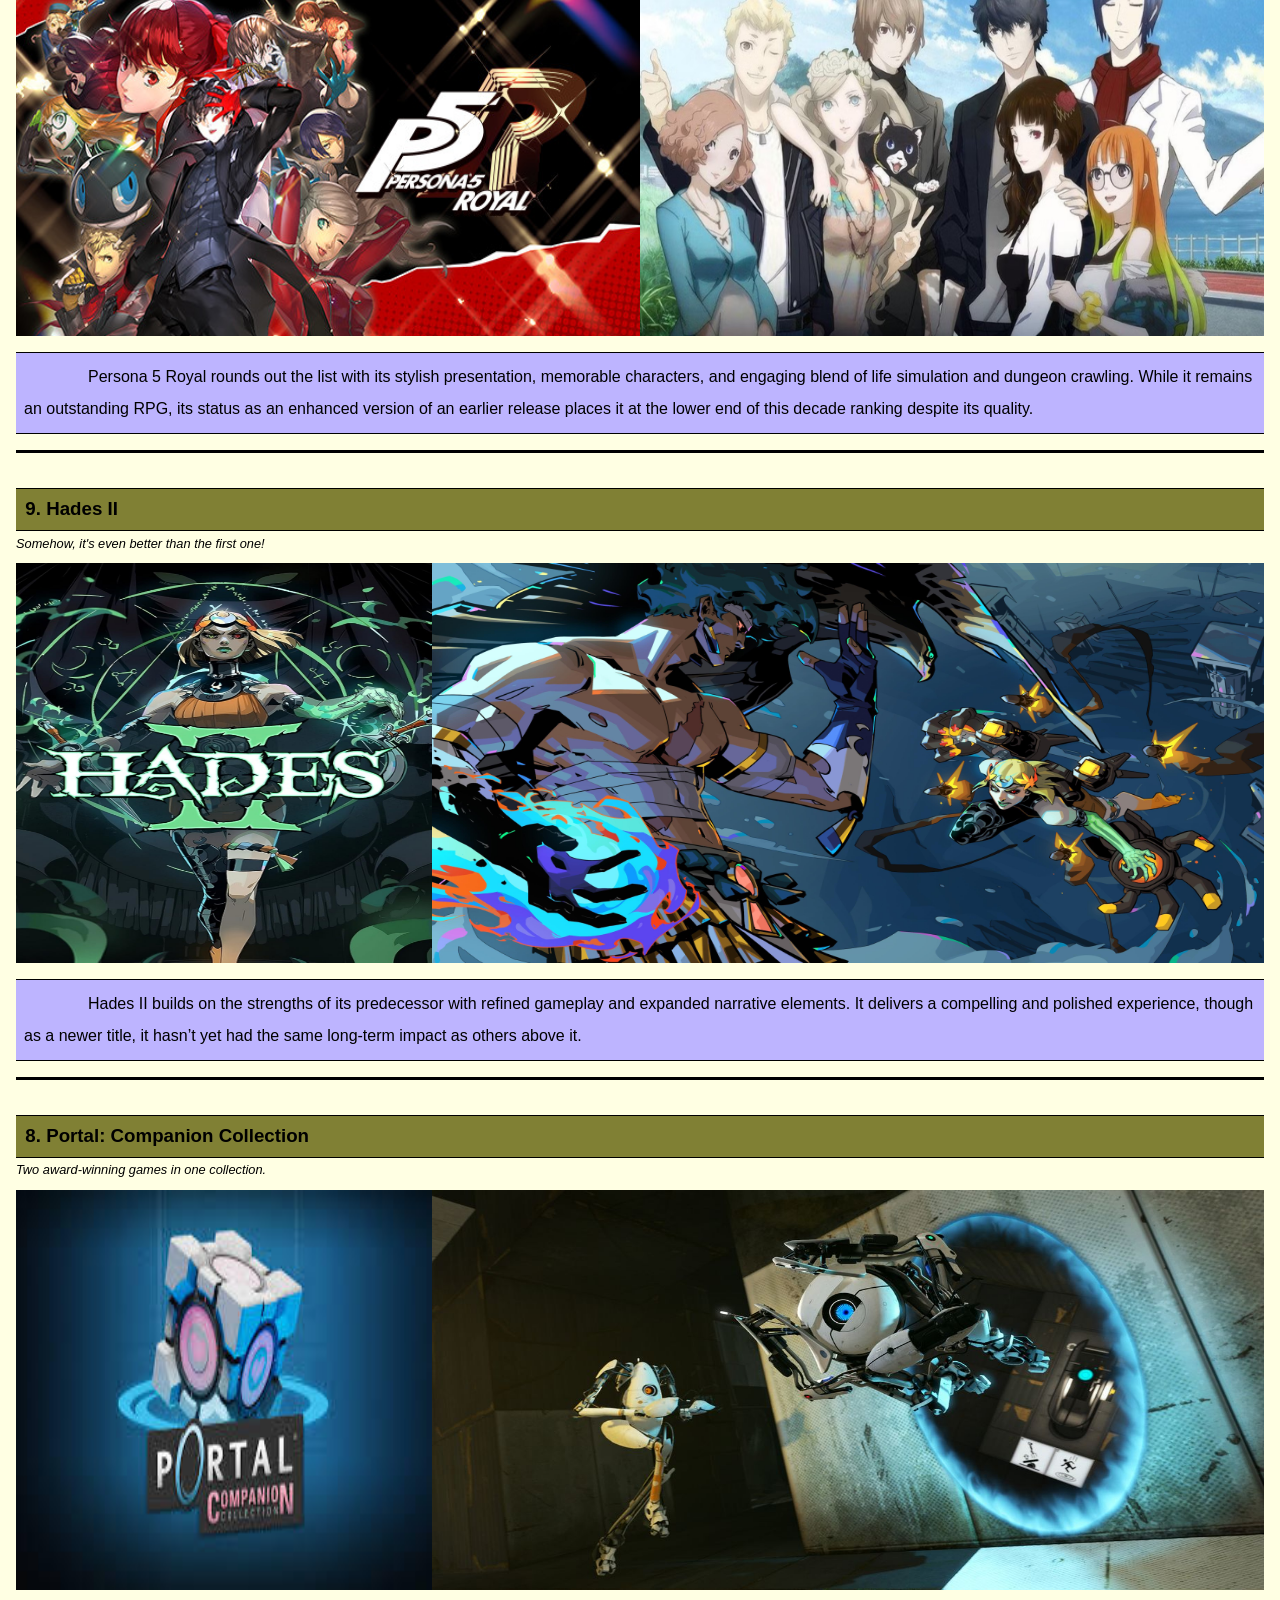
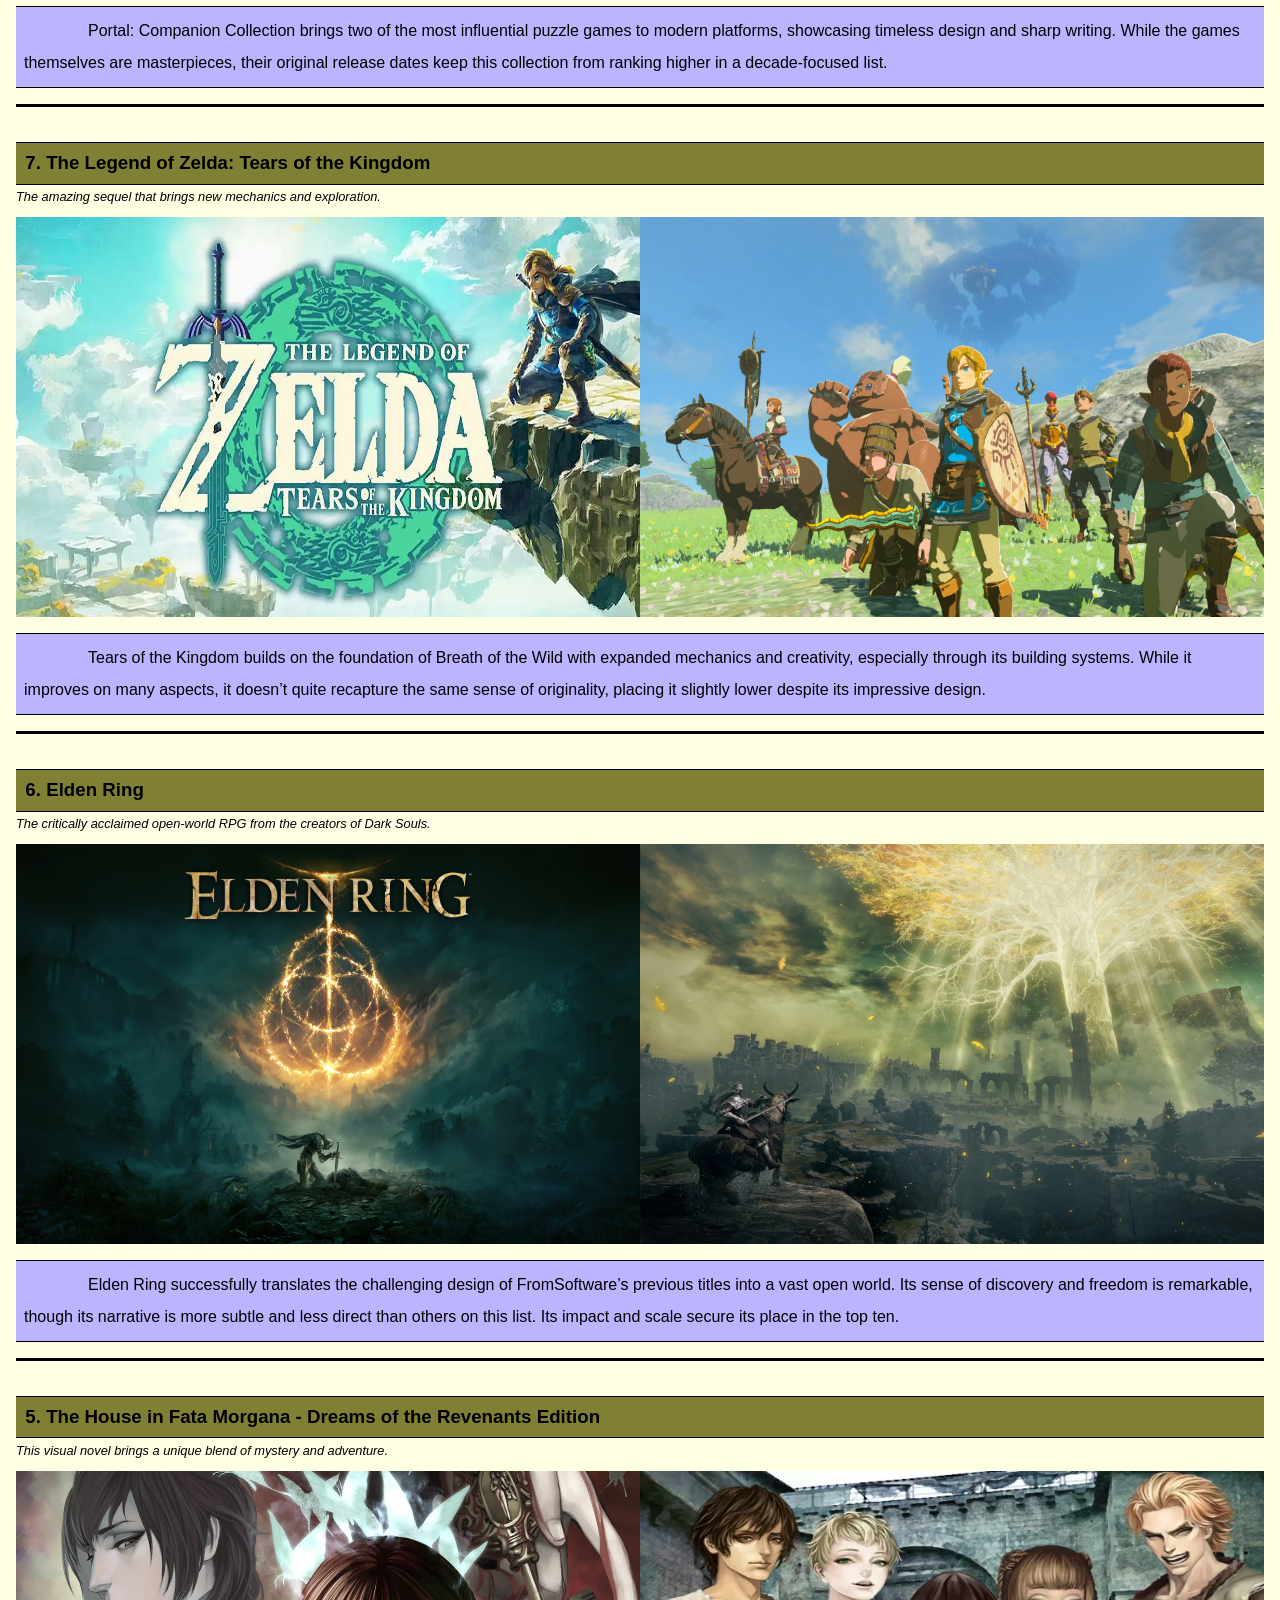
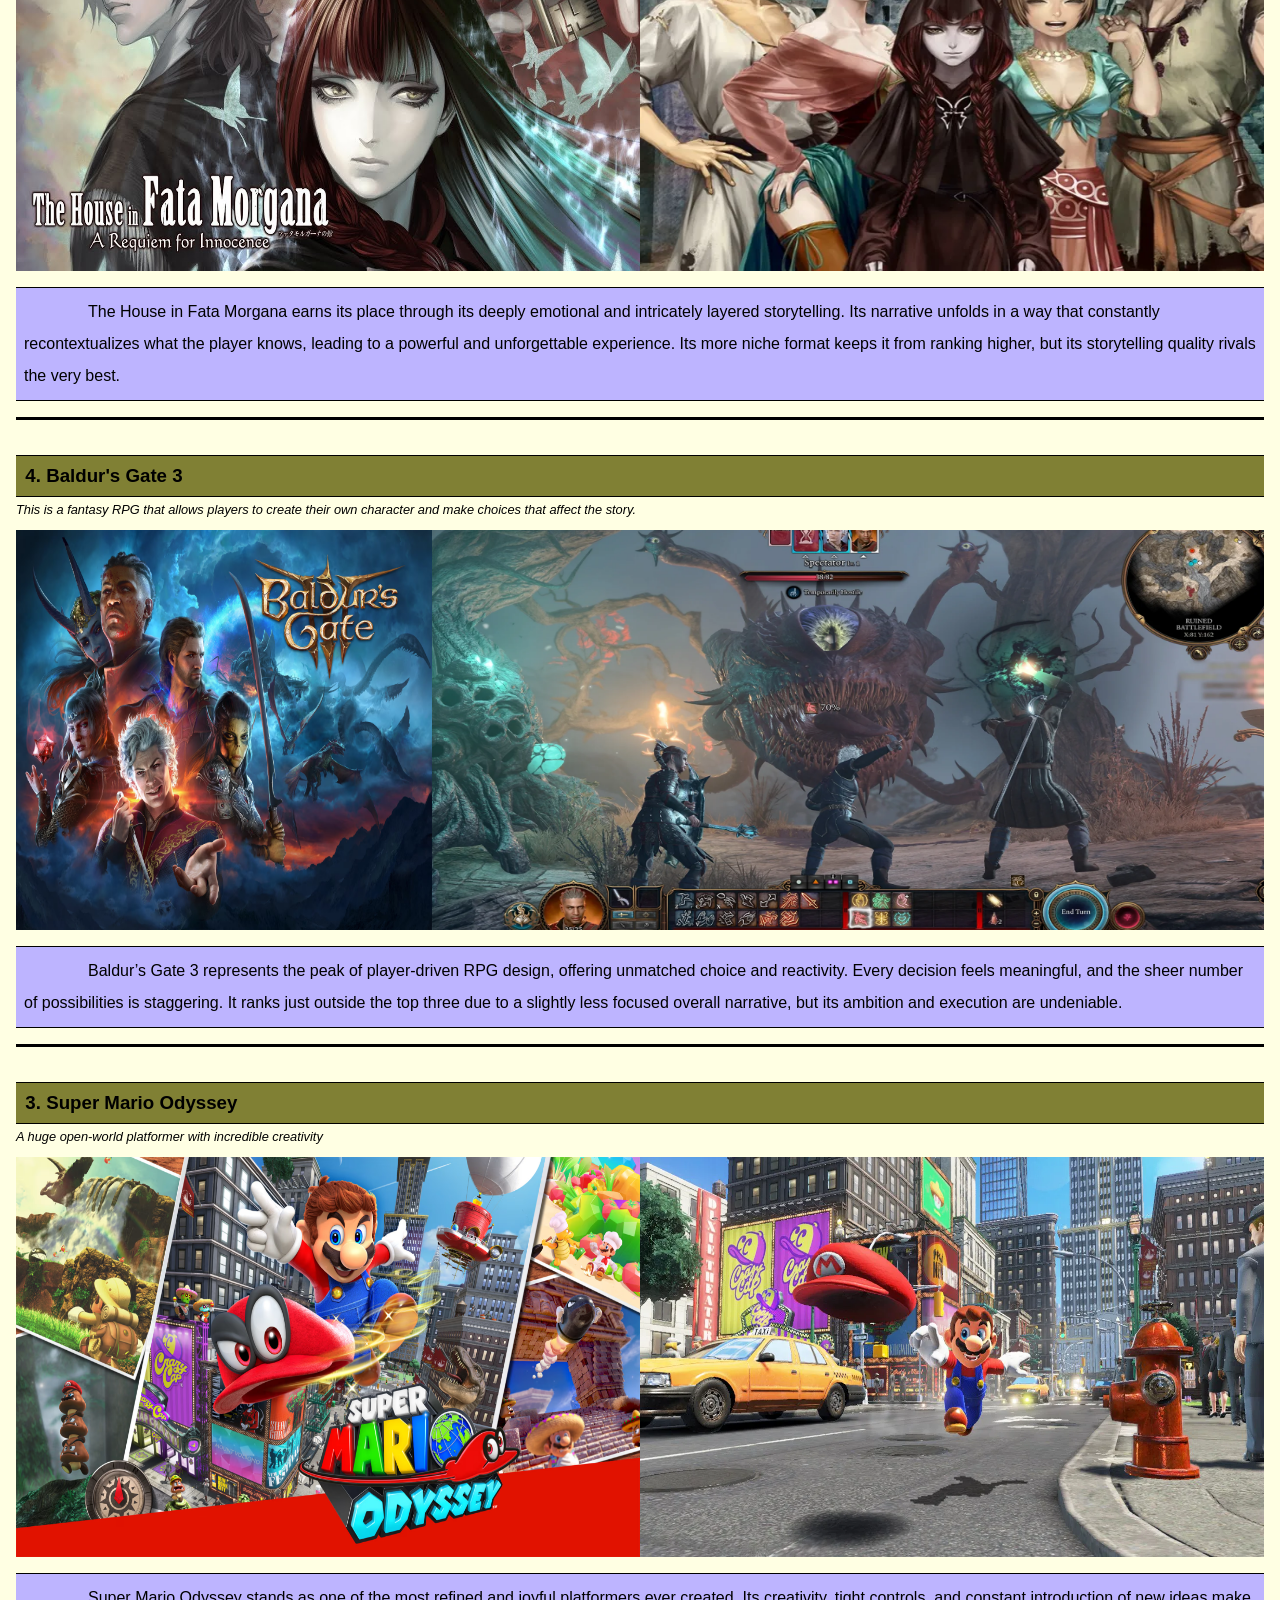
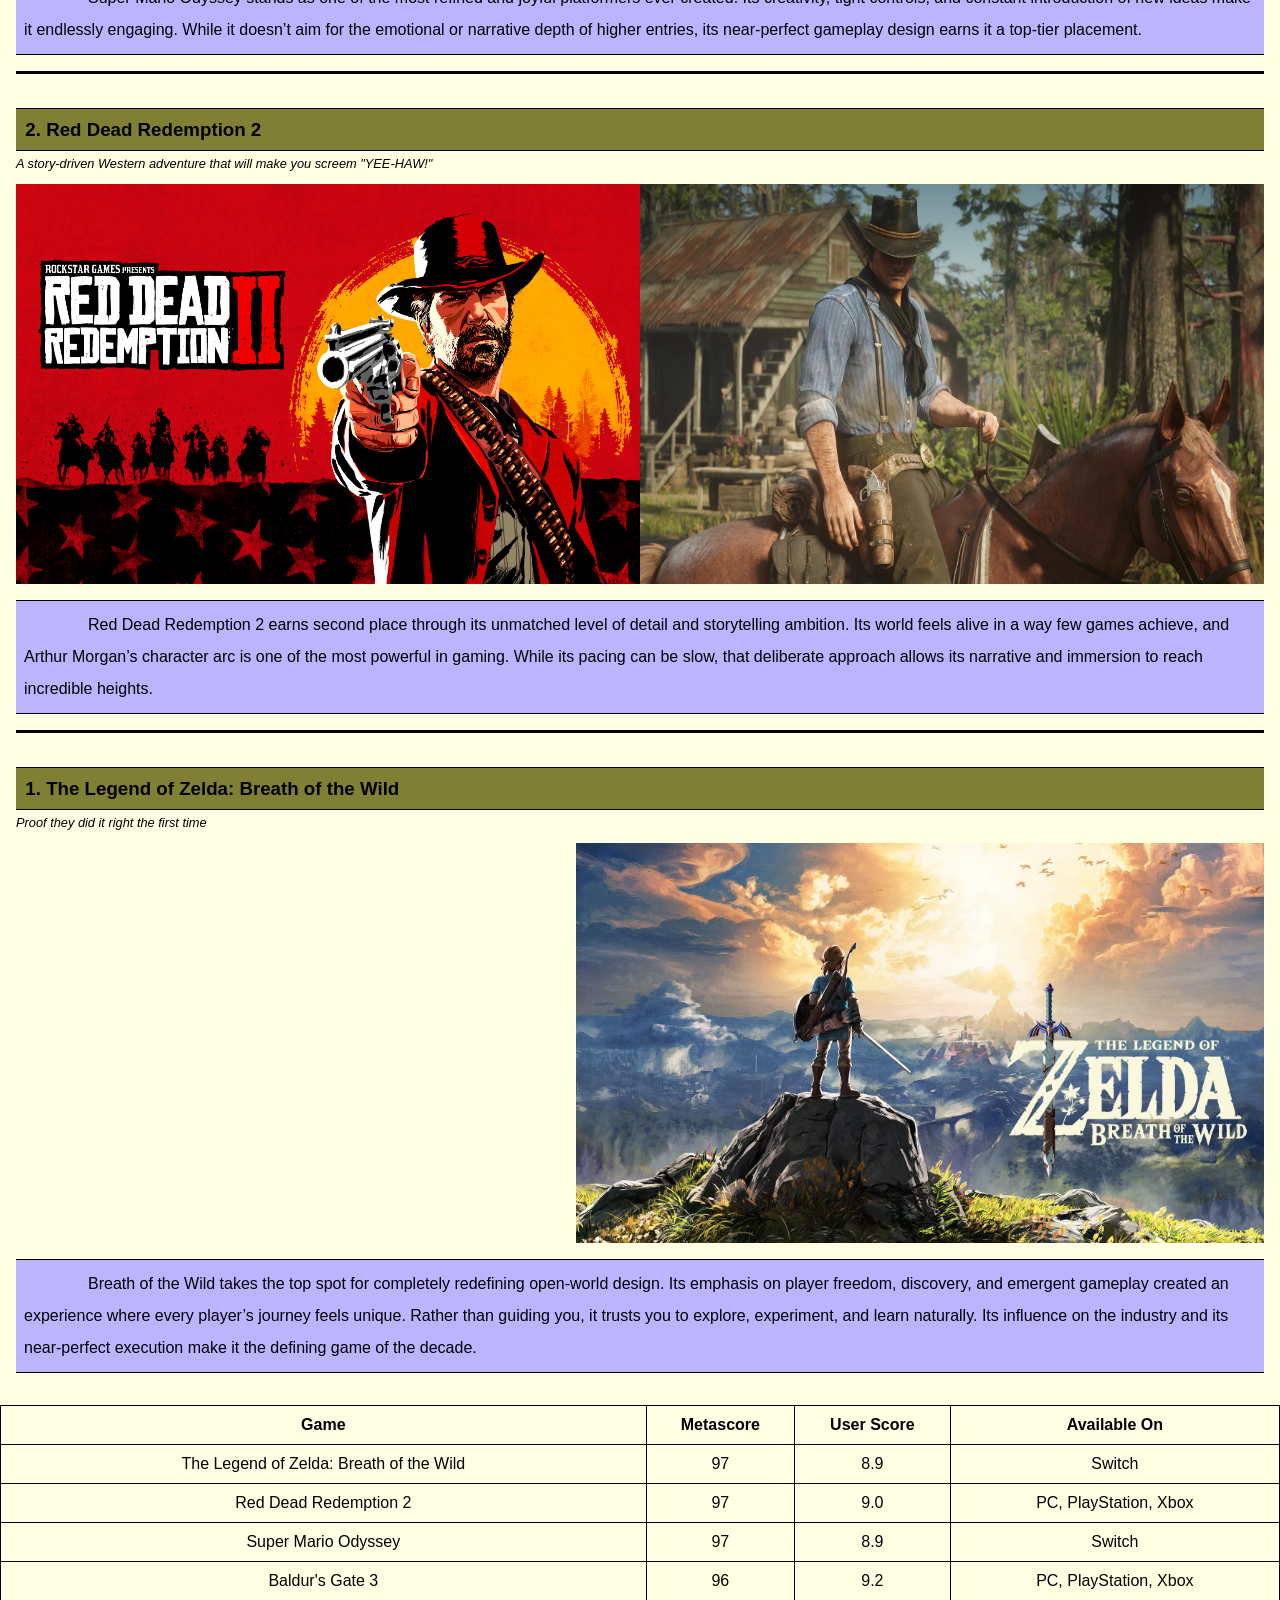
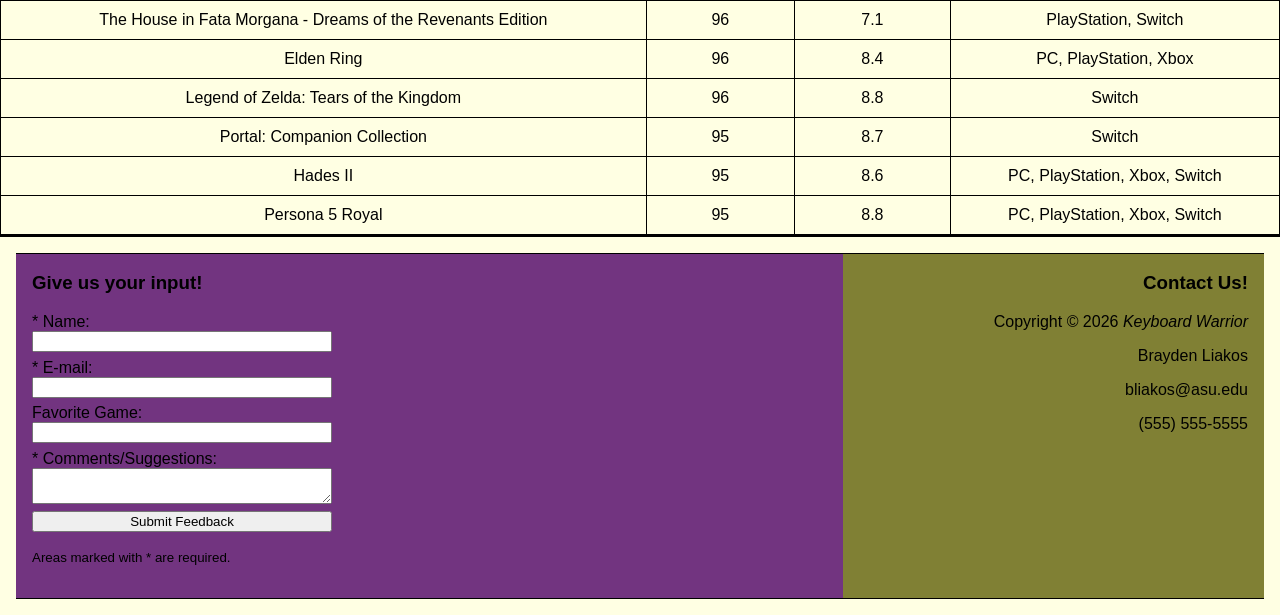
==== commit 86a8ba06: "video embed home" ====
--- a/index.html
+++ b/index.html
@@ -328,8 +328,25 @@
             <p class="caption">Proof they did it right the first time</p>
 
             <div class="herocontainer">
+              <iframe
+                width="560"
+                height="315"
+                src="https://www.youtube.com/embed/zw47_q9wbBE?si=NKHsQK50U5GCYX2k"
+                title="YouTube video player"
+                frameborder="0"
+                allow="
+                  accelerometer;
+                  autoplay;
+                  clipboard-write;
+                  encrypted-media;
+                  gyroscope;
+                  picture-in-picture;
+                  web-share;
+                "
+                referrerpolicy="strict-origin-when-cross-origin"
+                allowfullscreen
+              ></iframe>
               <div id="homehero1" class="hero"></div>
-              <div id="homehero1-2" class="hero"></div>
             </div>
 
             <p class="description">
--- a/styles.css
+++ b/styles.css
@@ -190,14 +190,6 @@
 
 #homehero1 {
   background-image: url(BotW.jpg);
-  height: 400px;
-  background-size: 100% 100%;
-  flex: 1;
-  background-repeat: no-repeat;
-}
-
-#homehero1-2 {
-  background-image: url(BotW2.jpg);
   height: 400px;
   background-size: 100% 100%;
   flex: 1;
